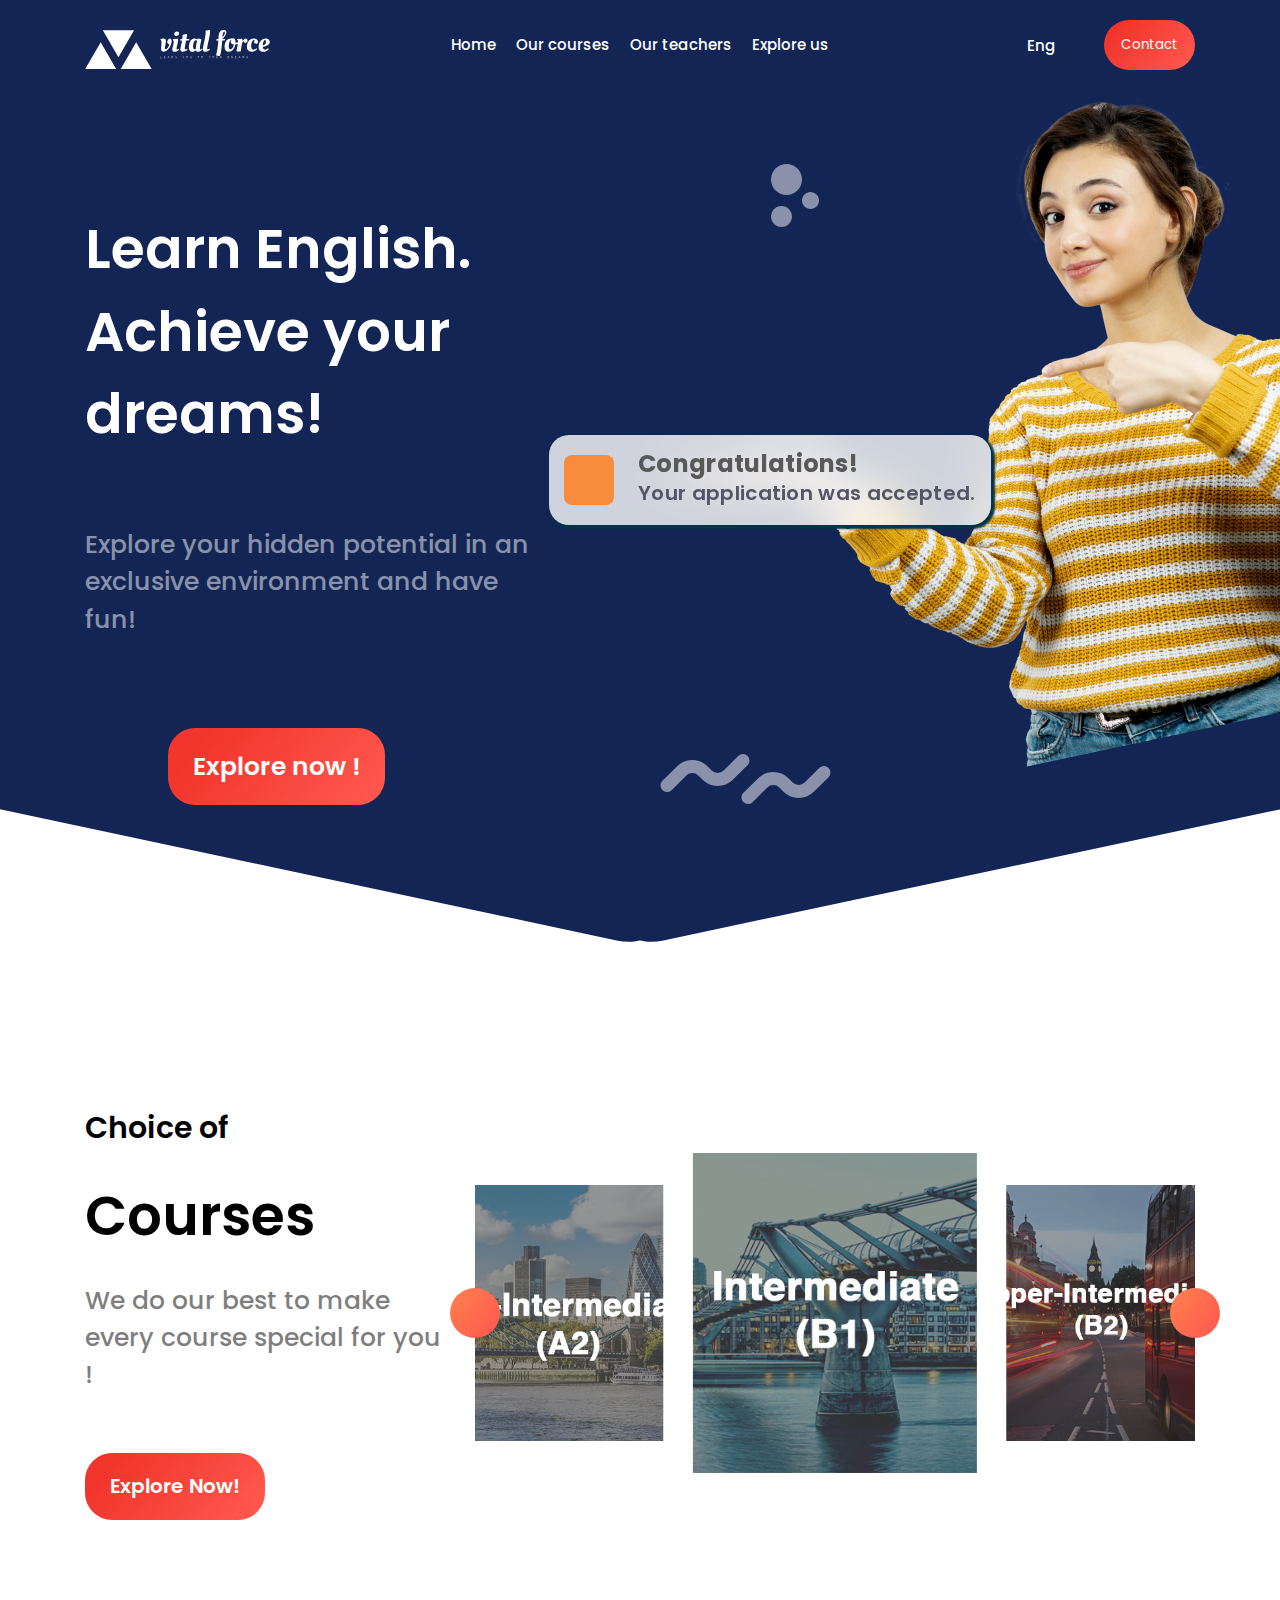
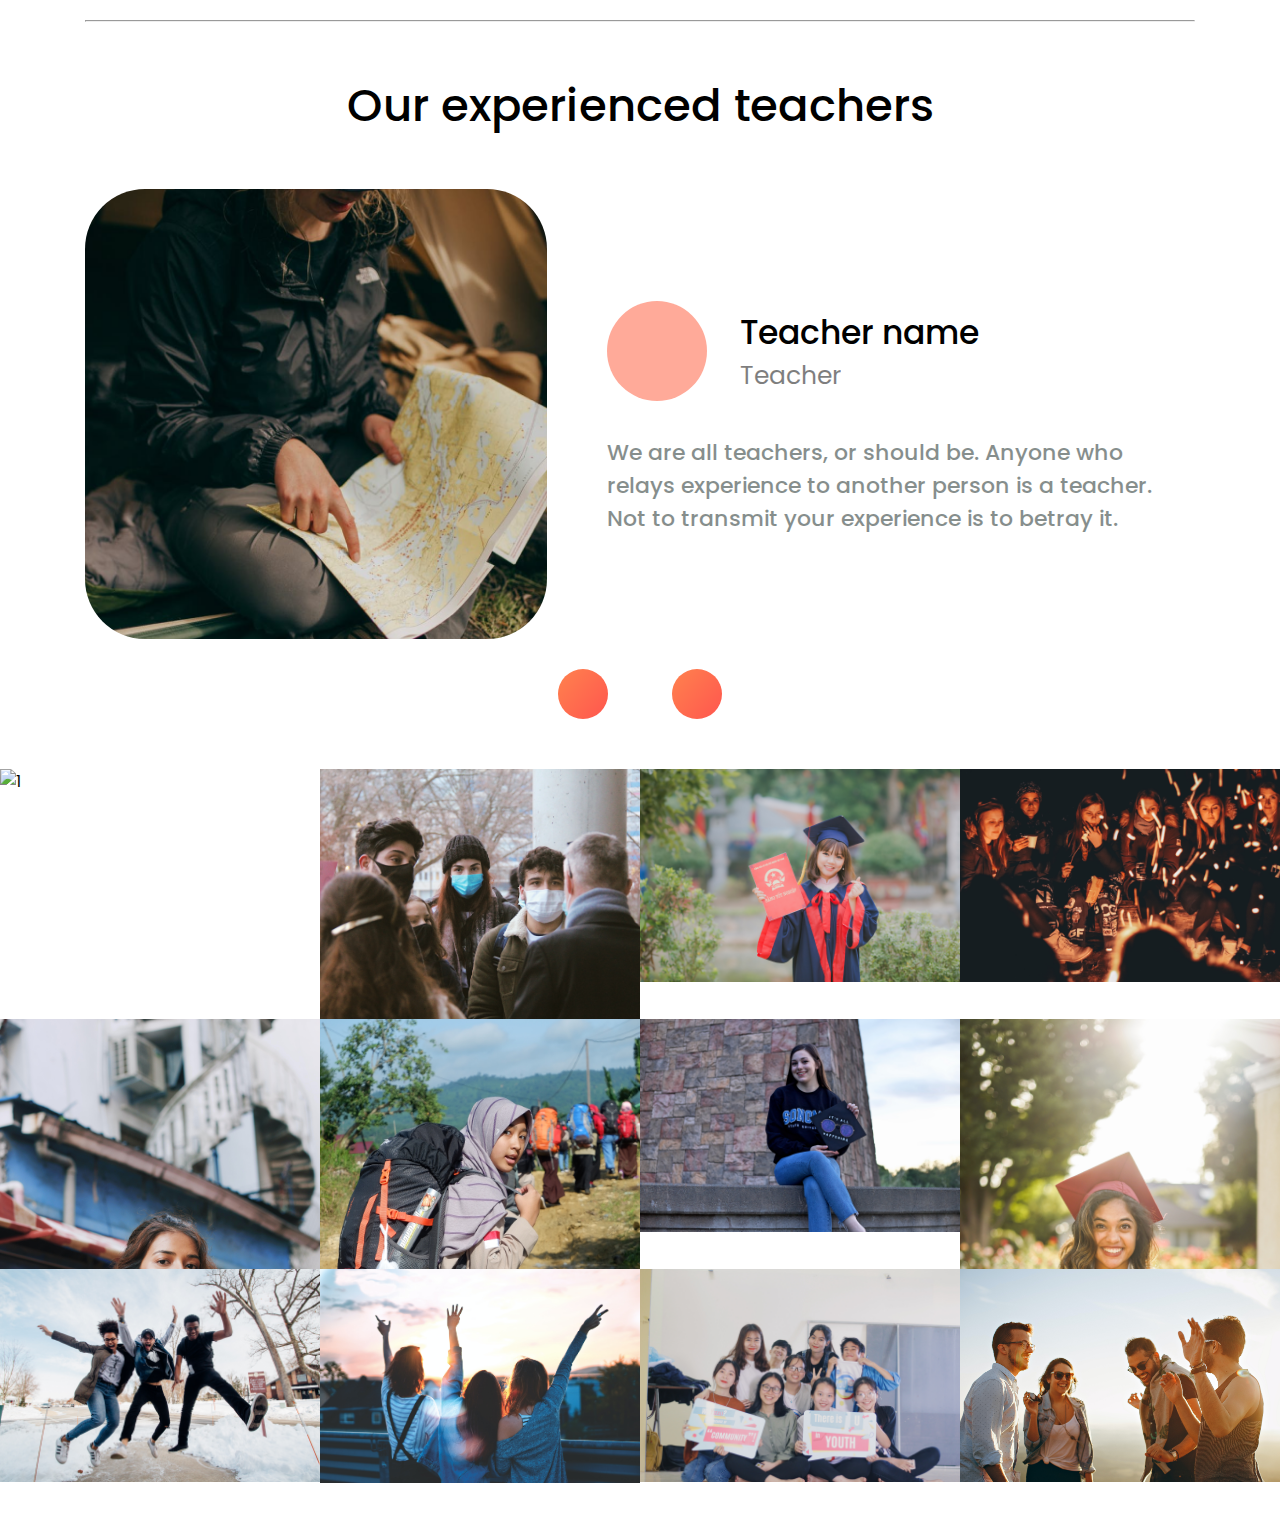
==== index.html @ b0bc3c92 "gallery section" ====
<!DOCTYPE html>
<html lang="en">

<head>
    <meta charset="UTF-8">
    <meta http-equiv="X-UA-Compatible" content="IE=edge">
    <meta name="viewport" content="width=device-width, initial-scale=1.0">
    <title>Vital Force edu</title>
    <!-- Custom fonts -->
    <link rel="preconnect" href="https://fonts.googleapis.com">
    <link rel="preconnect" href="https://fonts.gstatic.com" crossorigin>
    <link href="https://fonts.googleapis.com/css2?family=Poppins:wght@500;600;700&display=swap" rel="stylesheet">
    <!-- font awesome -->
    <script src="https://kit.fontawesome.com/e7b8e12aee.js" crossorigin="anonymous"></script>
    <!-- Custom styles -->
    <link rel="stylesheet" href="main.css">
    <link rel="shortcut icon" href="./images/logo/ico.png" type="image/x-icon">
</head>

<body>
    <header>
        <!-- NAVIGATION PANEL -->
        <nav class="navbar">
            <div class="container">
                <div class="navbar-wrapper">
                    <div class="navbar-left">
                        <a href="/"><img src="./images/logo/default-monochrome.svg" alt=""></a>
                    </div>
                    <div class="navbar-middle">
                        <ul class="navbar-nav">
                            <li><a href="#home">Home</a></li>
                            <li><a href="#courses">Our courses</a></li>
                            <li><a href="#teachers">Our teachers</a></li>
                            <li class="navbar-dropdown-toggler">
                                <a href="#!">Explore us</a>
                                <ul id="navbar-dropdown">
                                    <li><a href="#students">Our sudents</a></li>
                                    <li><a href="#gallery">Gallery</a></li>

                                </ul>
                            </li>
                        </ul>
                    </div>
                    <div class="navbar-right">
                        <div class="language">
                            <span id="current_lang">Eng</span>
                            <i class="fas fa-globe"></i>
                            <i class="fas fa-sort-down"></i>
                            <ul id="lang_dropdown">
                                <li><a href="#">En</a></li>
                                <li><a href="#">Uz</a></li>
                                <li><a href="#">Ru</a></li>
                            </ul>
                        </div>
                        <button>Contact</button>
                    </div>
                </div>

            </div>
        </nav>
        <div class="hero_section">
            <div class="container">
                <div class="hero-wrapper">
                    <div class="hero-left">
                        <h2>Learn English.<br> Achieve your dreams!</h2>
                        <p>Explore your hidden potential in an exclusive environment and have fun!</p>
                        <button>Explore now !</button>
                    </div>
                    <div class="hero-right">
                        <div class="message-box">
                            <div class="icon"><i class="far fa-envelope"></i></div>
                            <div class="message">
                                <h2>Congratulations!</h2>
                                <span id="message_text">Your application was accepted.</span>
                            </div>
                        </div>
                        <img src="./images/hero (2).png" alt="hero image">
                        <img class="dot" src="./images/Frame.svg" alt="icon">
                        <img class="wave" src="./images/Frame (1).svg" alt="icon">
                    </div>
                </div>

            </div>
        </div>
    </header>
    <section id="courses">
        <div class="container">
            <div class="courses-wrapper">
                <div class="courses-left">
                    <h3>Choice of</h3>
                    <h2>Courses</h2>
                    <p>We do our best to make every course special for you !</p>
                    <button>Explore Now!</button>
                </div>
                <div class="courses-right">
                    <div class="carousel">
                        <div class="carousel-items">
                            <div class="carousel-item">
                                <img src="./images/beginner.png" alt="1">
                            </div>
                            <div class="carousel-item">
                                <img src="./images/elementary.png" alt="1">
                            </div>
                            <div class="carousel-item">
                                <img src="./images/pre-intermediate1.jpg" alt="1">
                            </div>
                            <div class="carousel-item active">
                                <img src="./images/intermediate.jpg" alt="1">
                            </div>
                            <div class="carousel-item">
                                <img src="./images/upper-intermediate1.jpg" alt="1">
                            </div>
                            <div class="carousel-item">
                                <img src="./images/pre-ielts.png" alt="1">
                            </div>
                            <div class="carousel-item">
                                <img src="./images/ielts.png" alt="1">
                            </div>
                        </div>
                        <!-- arrows -->
                        <div class="carousel-items-arrow arrow-prev"><i class="fas fa-hand-point-left"></i></div>
                        <div class="carousel-items-arrow arrow-next"><i class="fas fa-hand-point-right"></i></div>
                    </div>
                </div>
            </div>
        </div>
    </section>

    <div class="container">
        <hr>
    </div>

    <section id="teachers">
        <div class="container">
            <h2 class="heading">Our experienced teachers</h2>
            <div class="teachers-wrapper">
                <div class="teacher-item">
                    <div class="teacher-left">
                        <img src="./images/teacher_1.png" alt="Teacher">
                    </div>
                    <div class="teacher-right">
                        <div class="teacher-info">
                            <div class="avatar">
                                <img src="https://media.istockphoto.com/photos/ceo-written-on-wooden-blocks-picture-id1296372105?b=1&k=20&m=1296372105&s=170667a&w=0&h=pxBrqu_4xKZgPtut0mk8uUBjZcK4VggeJT7g12HbpzY="
                                    alt="">
                            </div>
                            <div>
                                <h2 class="name">Nilufar Qosimova</h2>
                                <p class="position">CEO, teacher</p>
                            </div>
                        </div>
                        <p class="teacher-quote">
                            I believe that curiosity, wonder and passion are defining qualities of imaginative minds and
                            great teachers; that restlessness and discontent are vital things; and that intense
                            experience and suffering instruct us in ways that less intense emotions can never do
                        </p>
                        <div class="stars">
                            <i class="fas fa-star"></i>
                            <i class="fas fa-star"></i>
                            <i class="fas fa-star"></i>
                            <i class="fas fa-star"></i>
                            <i class="fas fa-star"></i>
                        </div>

                    </div>
                </div>
                <div class="teacher-item active">
                    <div class="teacher-left">
                        <img src="./images/teacher_1.png" alt="Teacher">
                    </div>
                    <div class="teacher-right">
                        <div class="teacher-info">
                            <div class="avatar">
                                <img src="https://media.istockphoto.com/photos/ceo-written-on-wooden-blocks-picture-id1296372105?b=1&k=20&m=1296372105&s=170667a&w=0&h=pxBrqu_4xKZgPtut0mk8uUBjZcK4VggeJT7g12HbpzY="
                                    alt="">
                            </div>
                            <div>
                                <h2 class="name">Teacher name</h2>
                                <p class="position">Teacher</p>
                            </div>
                        </div>
                        <p class="teacher-quote">
                            We are all teachers, or should be. Anyone who relays experience to another person is a
                            teacher. Not to transmit your experience is to betray it.
                        </p>
                        <div class="stars">
                            <i class="fas fa-star"></i>
                            <i class="fas fa-star"></i>
                            <i class="fas fa-star"></i>
                            <i class="fas fa-star"></i>
                            <i class="fas fa-star"></i>
                        </div>

                    </div>
                </div>
            </div>
            <div class="controls">
                <div class="teachers-control arrow-prev"><i class="fas fa-hand-point-left"></i></div>
                <div class="teachers-control arrow-next"><i class="fas fa-hand-point-right"></i></div>
            </div>
        </div>
    </section>
    <section id="gallery">
        <div class="gallery-wrapper">
            <div class="student"><img src="./students/1.jpg" alt="1"></div>
            <div class="student"><img src="./students/2.jpg" alt="1"></div>
            <div class="student"><img src="./students/3.jpg" alt="1"></div>
            <div class="student"><img src="./students/4.jpg" alt="1"></div>
            <div class="student"><img src="./students/5.jpg" alt="1"></div>
            <div class="student"><img src="./students/6.jpg" alt="1"></div>
            <div class="student"><img src="./students/7.jpg" alt="1"></div>
            <div class="student"><img src="./students/11.jpg" alt="1"></div>
            <div class="student"><img src="./students/12.jpg" alt="1"></div>
            <div class="student"><img src="./students/13.jpg" alt="1"></div>
            <div class="student"><img src="./students/14.jpg" alt="1"></div>
            <div class="student"><img src="./students/17.jpg" alt="1"></div>
        </div>
    </section>

    <script src="main.js"></script>
</body>

</html>
---- main.css ----
* {
  margin: 0;
  padding: 0;
  box-sizing: border-box;
  font-family: "Poppins", sans-serif;
  scroll-behavior: smooth;
}

ul,
a {
  list-style: none;
  text-decoration: none;
}

.container {
  padding: 0 15px;
  margin: 0 auto;
}

body {
  overflow-x: hidden;
}

header {
  background: #132554;
  color: white;
  padding-top: 43px;
}
header nav {
  position: fixed;
  top: 0;
  left: 0;
  right: 0;
  padding: 20px 0;
  z-index: 6;
  background-color: #132554;
  font-size: 15px;
  font-weight: 500;
  transition: top 500ms;
}
header nav .navbar-wrapper {
  display: grid;
  grid-template-columns: 16.666666% 1fr 16.66666%;
  justify-content: space-between;
  align-items: center;
}
header nav .navbar-wrapper .navbar-left a {
  width: 100%;
  height: 50px;
  display: block;
  text-align: center;
  font-weight: 700;
  font-size: 20px;
  line-height: 30px;
  padding: 10px 0;
  overflow: hidden;
}
header nav .navbar-wrapper .navbar-middle .navbar-nav {
  display: grid;
  grid-template-columns: repeat(4, auto);
  align-items: center;
  gap: 20px;
  justify-content: center;
}
header nav .navbar-wrapper .navbar-middle .navbar-nav li {
  position: relative;
}
header nav .navbar-wrapper .navbar-middle .navbar-nav li > a {
  display: block;
  padding-top: 4px;
  line-height: 22px;
}
header nav .navbar-wrapper .navbar-middle .navbar-nav li > a::after {
  content: "";
  display: block;
  opacity: 0;
  width: 100%;
  height: 4px;
  background-color: #c4c4c4;
  border-radius: 100px;
}
header nav .navbar-wrapper .navbar-middle .navbar-nav li > a:hover {
  transform: scale(1.1);
  transition: 400ms;
}
header nav .navbar-wrapper .navbar-middle .navbar-nav li > a:hover::after {
  transition: 400ms;
  opacity: 1;
}
header nav .navbar-wrapper .navbar-middle .navbar-nav #navbar-dropdown {
  transform: scale(0);
  z-index: 5;
  position: absolute;
  top: 105%;
  left: -50%;
  width: -webkit-max-content;
  width: -moz-max-content;
  width: max-content;
  padding: 15px 2rem;
  border-radius: 1rem;
  background: #132554;
}
header nav .navbar-wrapper .navbar-middle .navbar-nav #navbar-dropdown li > a {
  padding: 4px 0;
  text-align: center;
}
header nav .navbar-wrapper .navbar-middle .navbar-nav #navbar-dropdown li > a::after {
  display: none;
}
header nav .navbar-wrapper .navbar-middle .navbar-nav .navbar-dropdown-toggler:hover #navbar-dropdown {
  transform: scale(1);
  transition: 300ms;
}
header nav .navbar-wrapper .navbar-right {
  display: grid;
  grid-template-columns: auto auto;
  align-items: center;
  gap: 20px;
}
header nav .navbar-wrapper .navbar-right .language {
  position: relative;
  display: flex;
  align-items: center;
  justify-content: center;
  cursor: pointer;
}
header nav .navbar-wrapper .navbar-right .language .fa-globe {
  display: block;
  font-size: 24px;
  padding: 0 5px;
}
header nav .navbar-wrapper .navbar-right .language .fa-sort-down {
  font-size: 10px;
}
header nav .navbar-wrapper .navbar-right .language:hover #lang_dropdown {
  transform: scale(1);
  transition: 400ms;
}
header nav .navbar-wrapper .navbar-right #lang_dropdown {
  transform: scale(0);
  z-index: 5;
  position: absolute;
  top: 100%;
  right: 0;
  padding: 15px 40%;
  background: #132554;
  border-radius: 1rem;
}
header nav .navbar-wrapper .navbar-right #lang_dropdown li {
  padding: 4px 0;
}
header nav .navbar-wrapper .navbar-right #lang_dropdown li:hover {
  transition: 400ms;
  transform: scale(1.3);
}
header nav .navbar-wrapper .navbar-right #lang_dropdown li:hover a {
  color: #ff0d00;
}
header nav .navbar-wrapper .navbar-right button {
  cursor: pointer;
  background: linear-gradient(129.54deg, #f1352c 15.57%, #ff584e 95.03%), #ffffff;
  border-radius: 100px;
  color: white;
  outline: none;
  border: none;
  height: 50px;
}
header nav a {
  color: white;
}
header .hero_section {
  padding-top: 50px;
  position: relative;
}
header .hero_section .hero-wrapper {
  display: grid;
  grid-template-columns: 50% 50%;
  gap: 20px;
}
header .hero_section .hero-wrapper .hero-left {
  padding-top: 115px;
}
header .hero_section .hero-wrapper .hero-left h2 {
  font-size: 55px;
  line-height: 82.5px;
  font-weight: 600;
}
header .hero_section .hero-wrapper .hero-left p {
  font-size: 25px;
  font-weight: 500;
  opacity: 0.5;
  padding-right: 20%;
  line-height: 37.5px;
  margin: 70px 0 90px 0;
}
header .hero_section .hero-wrapper .hero-left button {
  background: linear-gradient(129.54deg, #f1352c 15.57%, #ff584e 95.03%);
  border-radius: 27px;
  font-weight: 600;
  font-size: 25px;
  color: white;
  line-height: 37px;
  border: none;
  padding: 15px 25px;
  cursor: pointer;
  margin: 0 0 0 15%;
  padding: 20px 25px;
}
header .hero_section .hero-wrapper .hero-right {
  position: relative;
}
header .hero_section .hero-wrapper .hero-right .message-box {
  width: -webkit-max-content;
  width: -moz-max-content;
  width: max-content;
  padding: 15px;
  background: rgba(255, 255, 255, 0.8);
  box-shadow: 2px 2px 2px 2px #083347;
  -webkit-backdrop-filter: blur(20px);
          backdrop-filter: blur(20px);
  border-radius: 20px;
  display: flex;
  align-items: center;
  position: absolute;
  left: -20%;
  top: 48.1%;
  z-index: 2;
}
header .hero_section .hero-wrapper .hero-right .message-box .icon {
  background: #f88c3d;
  width: 50px;
  height: 50px;
  margin-right: 24px;
  border-radius: 8px;
  display: flex;
  align-items: center;
  justify-content: center;
}
header .hero_section .hero-wrapper .hero-right .message-box .icon i {
  font-size: 30px;
}
header .hero_section .hero-wrapper .hero-right .message-box .message {
  letter-spacing: 0.02em;
  line-height: 180%;
}
header .hero_section .hero-wrapper .hero-right .message-box .message h2 {
  font-weight: bold;
  font-size: 24px;
  color: #595959;
}
header .hero_section .hero-wrapper .hero-right .message-box .message span {
  font-size: 20px;
  color: #545567;
  font-weight: 600;
}
header .hero_section .hero-wrapper .hero-right img {
  position: absolute;
}
header .hero_section .hero-wrapper .hero-right .dot {
  position: absolute;
  top: 10%;
  left: 20%;
}
header .hero_section .hero-wrapper .hero-right .wave {
  position: absolute;
  bottom: 0;
}
header .hero_section::before {
  content: "";
  z-index: -1;
  display: block;
  position: absolute;
  top: 88.7%;
  width: 54%;
  height: 162px;
  border-radius: 0 0 50px;
  transform: rotate(12deg);
  background-color: #132554;
}
header .hero_section::after {
  content: "";
  z-index: -1;
  display: block;
  position: absolute;
  top: 88.7%;
  right: 0;
  width: 54%;
  height: 162px;
  border-radius: 0 0 0 50px;
  transform: rotate(-12deg);
  background-color: #132554;
}

#courses {
  padding: 300px 0 100px 0;
}
#courses .courses-wrapper {
  display: grid;
  grid-template-columns: 33.3333% 1fr;
  align-items: center;
  gap: 20px;
}
#courses .courses-wrapper .courses-left h3 {
  font-weight: 600;
  font-size: 30px;
  line-height: 45px;
}
#courses .courses-wrapper .courses-left h2 {
  margin: 25px 0;
  font-weight: 600;
  font-size: 55px;
  line-height: 82px;
}
#courses .courses-wrapper .courses-left p {
  font-weight: 500;
  font-size: 25px;
  line-height: 37px;
  opacity: 0.5;
  margin-bottom: 60px;
}
#courses .courses-wrapper .courses-left button {
  background: linear-gradient(129.54deg, #f1352c 15.57%, #ff584e 95.03%);
  border-radius: 27px;
  font-weight: 600;
  font-size: 20px;
  color: white;
  line-height: 37px;
  border: none;
  padding: 15px 25px;
  cursor: pointer;
}
#courses .courses-wrapper .courses-right .carousel {
  width: 100%;
  margin: 0 auto;
  position: relative;
  display: flex;
  align-items: center;
  justify-content: center;
}
#courses .courses-wrapper .courses-right .carousel .carousel-items {
  overflow: hidden;
  position: relative;
  width: 100%;
  height: 320px;
}
#courses .courses-wrapper .courses-right .carousel .carousel-items .carousel-item {
  position: absolute;
  top: 50%;
  transform: translate(-50%, -50%);
  transition: 500ms;
  width: 26.3157894737%;
  height: 256px;
  z-index: -1;
}
#courses .courses-wrapper .courses-right .carousel .carousel-items .carousel-item img {
  width: 100%;
  height: 100%;
  -o-object-fit: cover;
     object-fit: cover;
}
#courses .courses-wrapper .courses-right .carousel .carousel-items .carousel-item.active {
  width: 39.4736842105%;
  height: 320px;
  z-index: 5;
}
#courses .courses-wrapper .courses-right .carousel .carousel-items .carousel-item.opacity {
  opacity: 0;
}
#courses .courses-wrapper .courses-right .carousel .carousel-items-arrow,
#courses .courses-wrapper .courses-right .carousel .our_work_button {
  position: absolute;
  top: 50%;
  transform: translate(-50%, -50%);
  width: 50px;
  height: 50px;
  border-radius: 50%;
  background: linear-gradient(129.54deg, #ff7b4e 15.57%, #ff584e 95.03%), #8b8b8b;
  cursor: pointer;
  display: flex;
  align-items: center;
  justify-content: center;
  color: white;
  font-size: 1.5rem;
}
#courses .courses-wrapper .courses-right .carousel .carousel-items-arrow i,
#courses .courses-wrapper .courses-right .carousel .our_work_button i {
  pointer-events: none;
}
#courses .courses-wrapper .courses-right .carousel .carousel-items-arrow.arrow-prev,
#courses .courses-wrapper .courses-right .carousel .our_work_button.arrow-prev {
  left: 0%;
}
#courses .courses-wrapper .courses-right .carousel .carousel-items-arrow.arrow-next,
#courses .courses-wrapper .courses-right .carousel .our_work_button.arrow-next {
  left: 100%;
}

#teachers {
  padding: 50px 0;
}
#teachers .heading {
  font-weight: 500;
  font-size: 45px;
  line-height: 67px;
  text-align: center;
  padding-bottom: 50px;
}
#teachers .teachers-wrapper {
  position: relative;
}
#teachers .teachers-wrapper .teacher-item {
  left: 120%;
  opacity: 0;
  width: 100%;
  top: 0;
  position: absolute;
  display: grid;
  grid-template-columns: 41.6% 50%;
  align-items: center;
  gap: 60px;
  transition: 1000ms;
}
#teachers .teachers-wrapper .teacher-item.active {
  left: 0;
  opacity: 1;
  z-index: 2;
}
#teachers .teachers-wrapper .teacher-item .teacher-left img {
  height: 450px;
  width: 100%;
  border-radius: 60px;
  -o-object-fit: cover;
     object-fit: cover;
}
#teachers .teachers-wrapper .teacher-item .teacher-right .teacher-info {
  padding: 35px 0 35px 0;
  display: flex;
  align-items: center;
}
#teachers .teachers-wrapper .teacher-item .teacher-right .teacher-info .avatar {
  overflow: hidden;
  width: 100px;
  height: 100px;
  border-radius: 50%;
  background-color: #ffaa99;
  margin-right: 33px;
}
#teachers .teachers-wrapper .teacher-item .teacher-right .teacher-info .avatar img {
  height: 100%;
  -o-object-fit: cover;
     object-fit: cover;
}
#teachers .teachers-wrapper .teacher-item .teacher-right .teacher-info .name {
  font-weight: 500;
  font-size: 33px;
  line-height: 49px;
}
#teachers .teachers-wrapper .teacher-item .teacher-right .teacher-info .position {
  font-weight: normal;
  font-size: 25px;
  line-height: 37px;
  opacity: 0.5;
}
#teachers .teachers-wrapper .teacher-item .teacher-right .teacher-quote {
  font-weight: 500;
  font-size: 22px;
  line-height: 33px;
  color: #0f1f1c;
  padding-bottom: 35px;
  opacity: 0.5;
}
#teachers .teachers-wrapper .teacher-item .teacher-right .stars i {
  font-size: 59px;
  color: #ffd336;
}
#teachers .controls {
  padding-top: 480px;
  display: flex;
  justify-content: center;
}
#teachers .controls .teachers-control {
  width: 50px;
  height: 50px;
  border-radius: 50%;
  background: linear-gradient(129.54deg, #ff7b4e 15.57%, #ff584e 95.03%), #8b8b8b;
  cursor: pointer;
  display: flex;
  align-items: center;
  justify-content: center;
  color: white;
  font-size: 1.5rem;
  margin: 0 2rem;
}
#teachers .controls .teachers-control i {
  pointer-events: none;
}
#teachers .controls .teachers-control.arrow-prev {
  left: 0%;
}
#teachers .controls .teachers-control.arrow-next {
  left: 100%;
}

#gallery .gallery-wrapper {
  width: 100%;
  display: grid;
  grid-template-columns: 25% 25% 25% 25%;
}
#gallery .gallery-wrapper .student {
  overflow: hidden;
  height: 250px;
}
#gallery .gallery-wrapper .student img {
  width: 100%;
}

@media (min-width: 576px) {
  .container {
    width: 540px;
  }
}
@media (min-width: 768px) {
  .container {
    width: 720px;
  }
}
@media (min-width: 992px) {
  .container {
    width: 960px;
  }
}
@media (min-width: 1200px) {
  .container {
    width: 1140px;
  }
}
@media (min-width: 1400px) {
  .container {
    width: 1320px;
  }
}/*# sourceMappingURL=main.css.map */
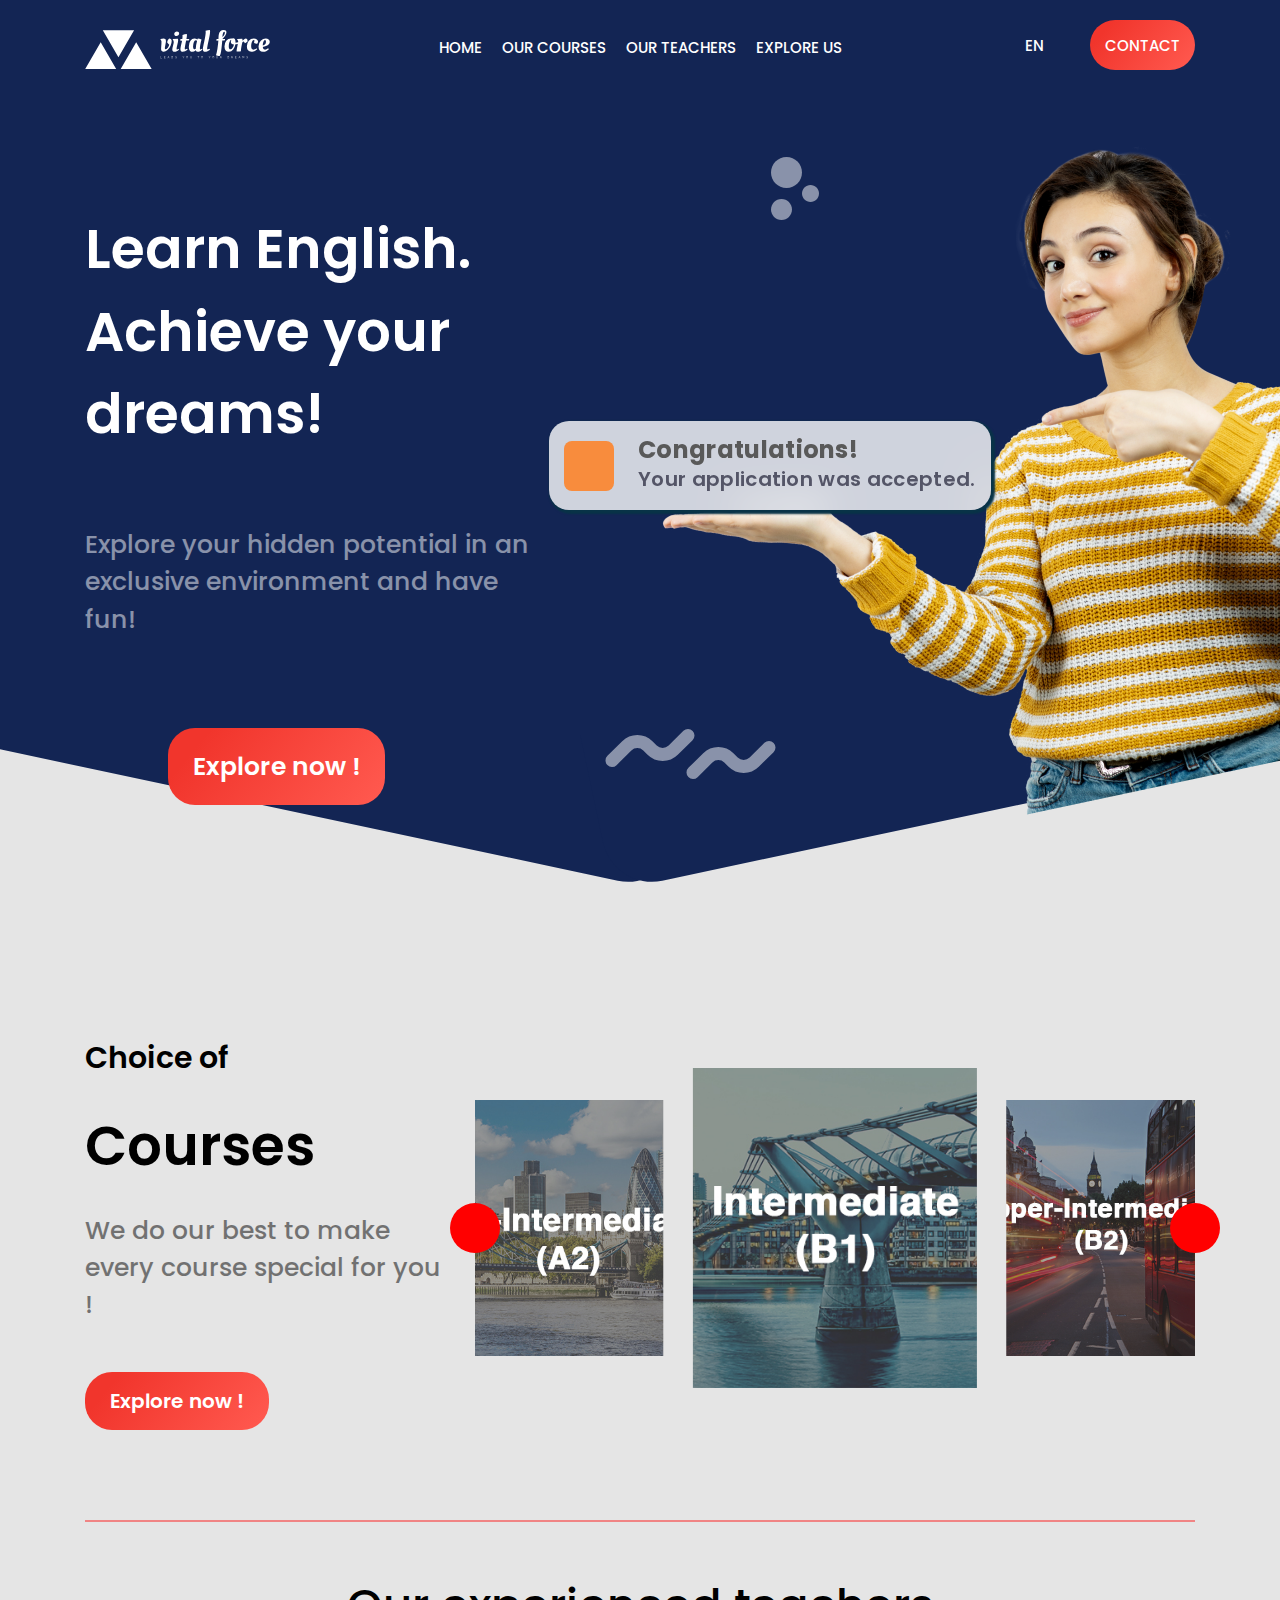
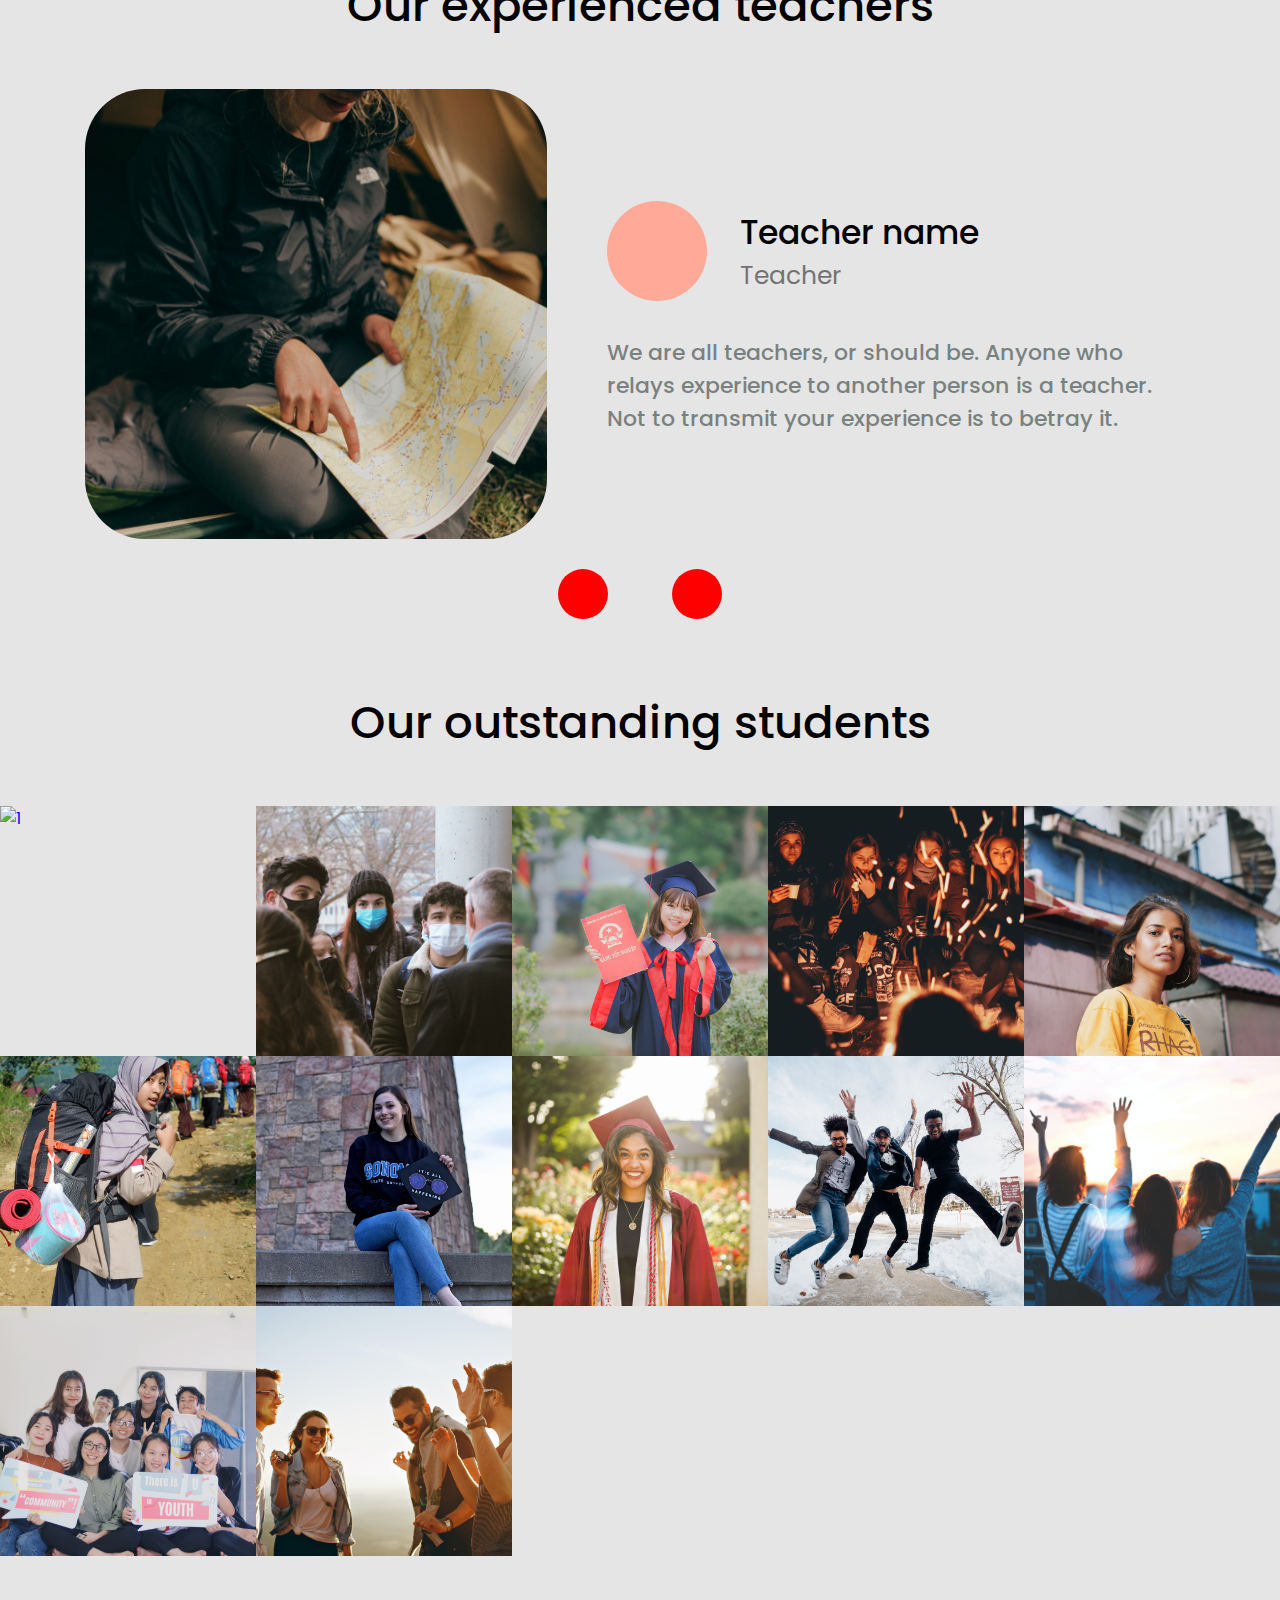
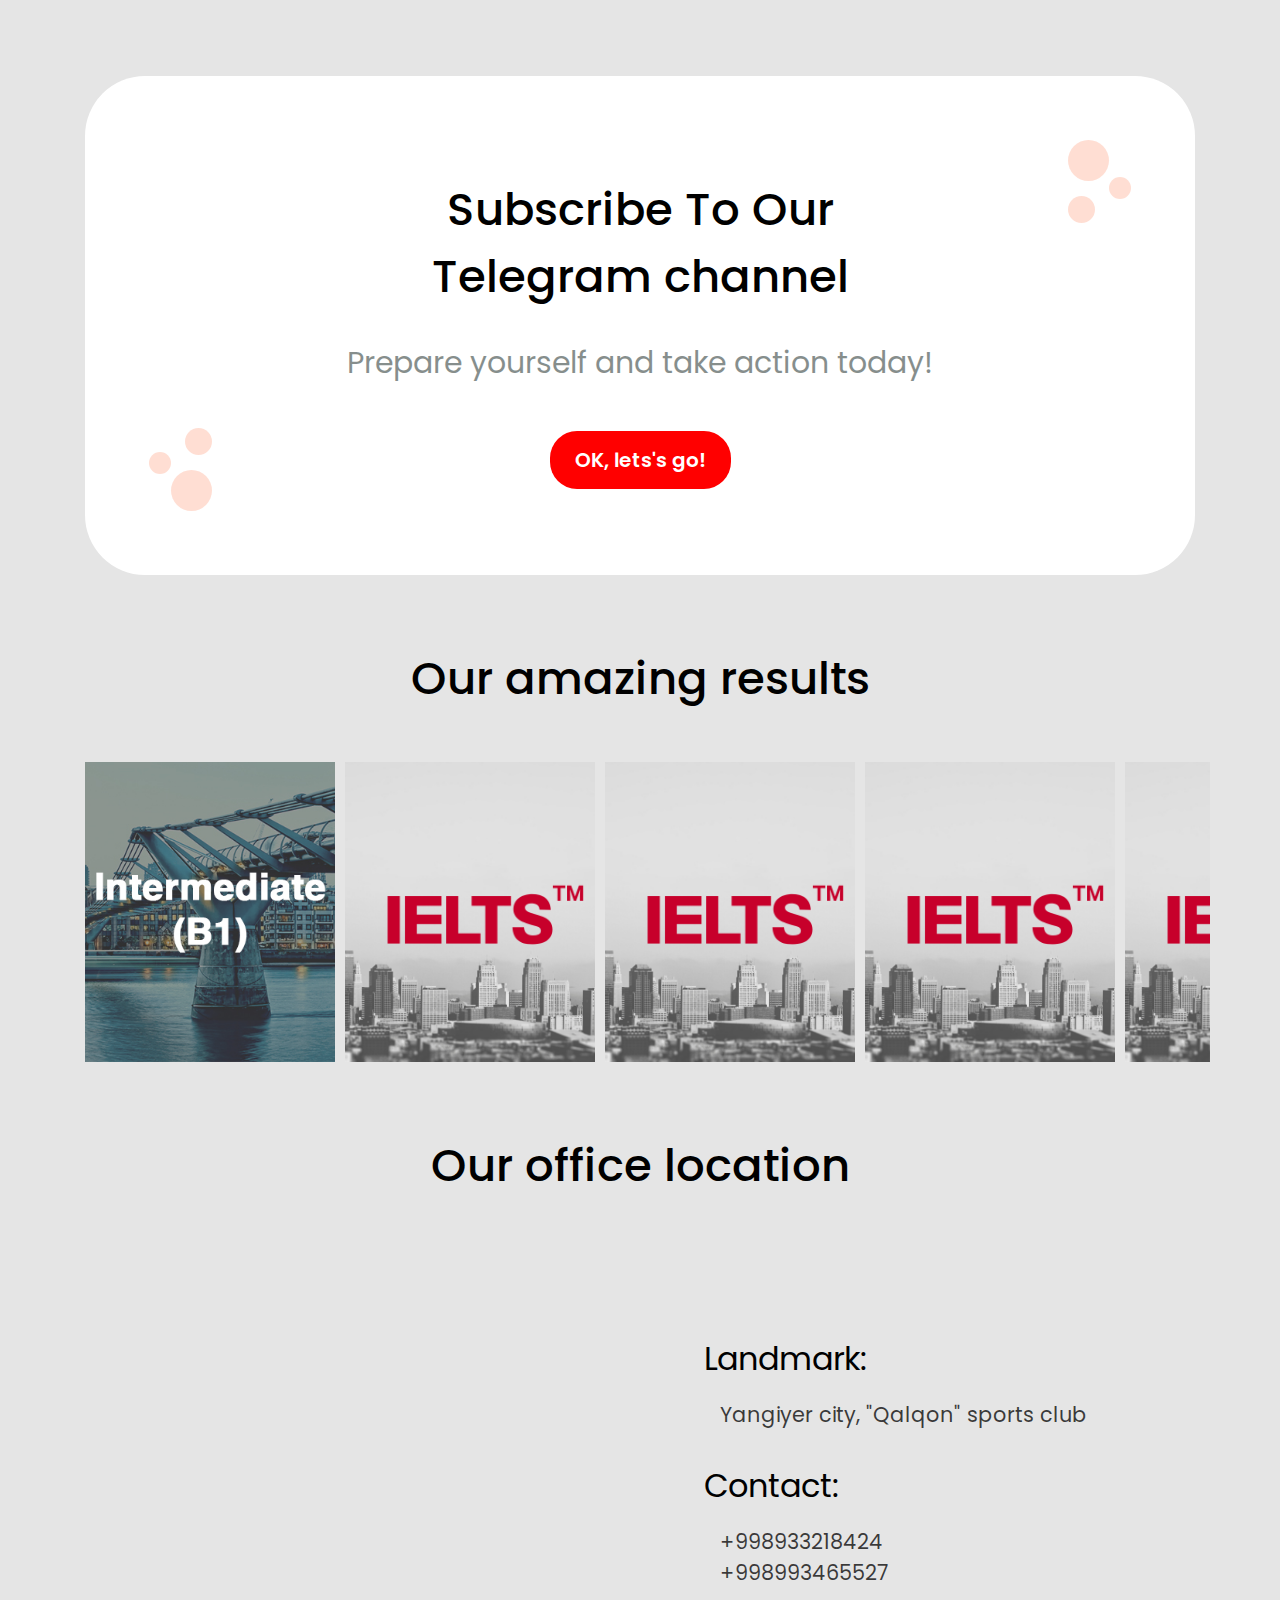
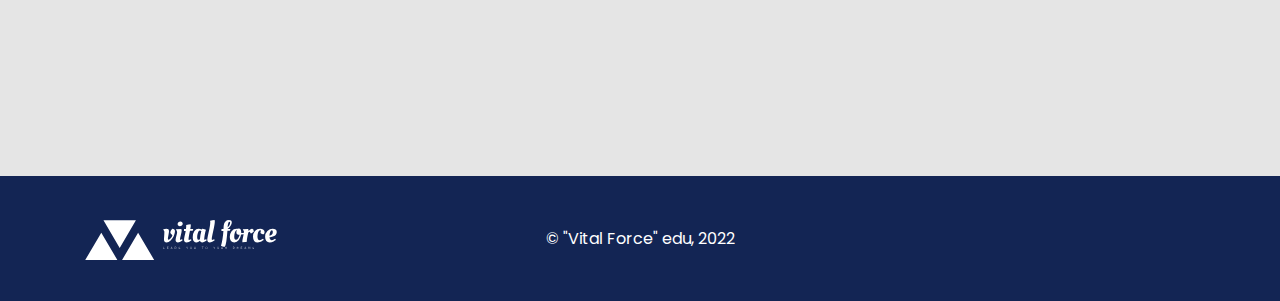
==== commit 9384ad6a: "desktop is finished now" ====
--- a/index.html
+++ b/index.html
@@ -18,7 +18,7 @@
 </head>
 
 <body>
-    <header>
+    <header id="home">
         <!-- NAVIGATION PANEL -->
         <nav class="navbar">
             <div class="container">
@@ -35,7 +35,8 @@
                                 <a href="#!">Explore us</a>
                                 <ul id="navbar-dropdown">
                                     <li><a href="#students">Our sudents</a></li>
-                                    <li><a href="#gallery">Gallery</a></li>
+                                    <li><a href="#results">Our results</a></li>
+                                    <li><a href="#contact">Our location</a></li>
 
                                 </ul>
                             </li>
@@ -43,16 +44,16 @@
                     </div>
                     <div class="navbar-right">
                         <div class="language">
-                            <span id="current_lang">Eng</span>
+                            <span id="current_lang">EN</span>
                             <i class="fas fa-globe"></i>
                             <i class="fas fa-sort-down"></i>
                             <ul id="lang_dropdown">
-                                <li><a href="#">En</a></li>
-                                <li><a href="#">Uz</a></li>
-                                <li><a href="#">Ru</a></li>
+                                <li onclick="set_lang('en')"><a href="#">En</a></li>
+                                <li onclick="set_lang('uz')"><a href="#">Uz</a></li>
+                                <li onclick="set_lang('ru')"><a href="#">Ru</a></li>
                             </ul>
                         </div>
-                        <button>Contact</button>
+                        <a class="contact-btn" href="#contact">Contact</a>
                     </div>
                 </div>
 
@@ -62,9 +63,9 @@
             <div class="container">
                 <div class="hero-wrapper">
                     <div class="hero-left">
-                        <h2>Learn English.<br> Achieve your dreams!</h2>
-                        <p>Explore your hidden potential in an exclusive environment and have fun!</p>
-                        <button>Explore now !</button>
+                        <h2 class="hero-title">Learn English.<br> Achieve your dreams!</h2>
+                        <p class="hero-description">Explore your hidden potential in an exclusive environment and have fun!</p>
+                        <a class="more-btn" href="more.html" target="_blank">Explore now !</a>
                     </div>
                     <div class="hero-right">
                         <div class="message-box">
@@ -90,7 +91,7 @@
                     <h3>Choice of</h3>
                     <h2>Courses</h2>
                     <p>We do our best to make every course special for you !</p>
-                    <button>Explore Now!</button>
+                    <a class="more-btn" href="more.html" target="_blank">Explore now !</a>
                 </div>
                 <div class="courses-right">
                     <div class="carousel">
@@ -125,11 +126,14 @@
             </div>
         </div>
     </section>
-
-    <div class="container">
-        <hr>
+    <div class="section-divider">
+        <div class="container">
+            <div class="divider-wrapper">
+                <hr>
+                <i class="fas fa-bookmark"></i>
+            </div>
+        </div>
     </div>
-
     <section id="teachers">
         <div class="container">
             <h2 class="heading">Our experienced teachers</h2>
@@ -152,7 +156,7 @@
                         <p class="teacher-quote">
                             I believe that curiosity, wonder and passion are defining qualities of imaginative minds and
                             great teachers; that restlessness and discontent are vital things; and that intense
-                            experience and suffering instruct us in ways that less intense emotions can never do
+                            experience and suffering instruct us in ways that less intense emotions can never do.
                         </p>
                         <div class="stars">
                             <i class="fas fa-star"></i>
@@ -200,23 +204,88 @@
             </div>
         </div>
     </section>
-    <section id="gallery">
-        <div class="gallery-wrapper">
-            <div class="student"><img src="./students/1.jpg" alt="1"></div>
-            <div class="student"><img src="./students/2.jpg" alt="1"></div>
-            <div class="student"><img src="./students/3.jpg" alt="1"></div>
-            <div class="student"><img src="./students/4.jpg" alt="1"></div>
-            <div class="student"><img src="./students/5.jpg" alt="1"></div>
-            <div class="student"><img src="./students/6.jpg" alt="1"></div>
-            <div class="student"><img src="./students/7.jpg" alt="1"></div>
-            <div class="student"><img src="./students/11.jpg" alt="1"></div>
-            <div class="student"><img src="./students/12.jpg" alt="1"></div>
-            <div class="student"><img src="./students/13.jpg" alt="1"></div>
-            <div class="student"><img src="./students/14.jpg" alt="1"></div>
-            <div class="student"><img src="./students/17.jpg" alt="1"></div>
-        </div>
-    </section>
-
+    <section id="students">
+        <h2 class="heading">Our outstanding students</h2>
+        <div class="students-wrapper">
+            <a href="./students/1.jpg" target="_blank" class="student"><img src="./students/1.jpg" alt="1"></a>
+            <a href="./students/2.jpg" target="_blank" class="student"><img src="./students/2.jpg" alt="1"></a>
+            <a href="./students/3.jpg" target="_blank" class="student"><img src="./students/3.jpg" alt="1"></a>
+            <a href="./students/4.jpg" target="_blank" class="student"><img src="./students/4.jpg" alt="1"></a>
+            <a href="./students/5.jpg" target="_blank" class="student"><img src="./students/5.jpg" alt="1"></a>
+            <a href="./students/6.jpg" target="_blank" class="student"><img src="./students/6.jpg" alt="1"></a>
+            <a href="./students/7.jpg" target="_blank" class="student"><img src="./students/7.jpg" alt="1"></a>
+            <a href="./students/11.jpg" target="_blank" class="student"><img src="./students/11.jpg" alt="1"></a>
+            <a href="./students/12.jpg" target="_blank" class="student"><img src="./students/12.jpg" alt="1"></a>
+            <a href="./students/13.jpg" target="_blank" class="student"><img src="./students/13.jpg" alt="1"></a>
+            <a href="./students/14.jpg" target="_blank" class="student"><img src="./students/14.jpg" alt="1"></a>
+            <a href="./students/17.jpg" target="_blank" class="student"><img src="./students/17.jpg" alt="1"></a>
+        </div>
+    </section>
+    <section id="subscribe">
+        <div class="container">
+            <div class="subscribe-wrapper">
+                <h2 class="heading">
+                    Subscribe
+                    To Our Telegram channel
+                </h2>
+                <p>Prepare yourself and take action today!</p>
+                <a target="_blank" href="https://t.me/vital_force"><i class="fab fa-telegram"></i> OK, lets's go!</a>
+            </div>
+
+        </div>
+    </section>
+    <section id="results">
+        <div class="container">
+            <h2 class="heading">Our amazing results</h2>
+            <div class="results-wrapper">
+                <a href="./images/intermediate.jpg"><img src="./images/intermediate.jpg" alt="result"></a>
+                <a href="./images/ielts.png"><img src="./images/ielts.png" alt="result"></a>
+                <a href="./images/ielts.png"><img src="./images/ielts.png" alt="result"></a>
+                <a href="./images/ielts.png"><img src="./images/ielts.png" alt="result"></a>
+                <a href="./images/ielts.png"><img src="./images/ielts.png" alt="result"></a>
+                <a href="./images/ielts.png"><img src="./images/ielts.png" alt="result"></a>
+                <a href="./images/ielts.png"><img src="./images/ielts.png" alt="result"></a>
+                <a href="./images/ielts.png"><img src="./images/ielts.png" alt="result"></a>
+                <a href="./images/intermediate.jpg"><img src="./images/intermediate.jpg" alt="result"></a>
+            </div>
+        </div>
+    </section>
+    <section id="contact">
+        <div class="container">
+            <h2 class="heading">Our office location</h2>
+            <div class="contact-wrapper">
+                <div class="contact-left">
+                    <iframe
+                        src="https://www.google.com/maps/embed?pb=!1m18!1m12!1m3!1d784.8557926022871!2d68.82385782922069!3d40.26932699871142!2m3!1f0!2f0!3f0!3m2!1i1024!2i768!4f13.1!3m3!1m2!1s0x0%3A0xad88ee25c36f773f!2zNDDCsDE2JzA5LjYiTiA2OMKwNDknMjcuOSJF!5e1!3m2!1sen!2s!4v1643040856498!5m2!1sen!2s"
+                        width="100%" height="450" style="border:0;" allowfullscreen="" loading="lazy"></iframe>
+                </div>
+                <div class="contact-right">
+                        <p class="landmark">Landmark:</p>
+                        <div>
+                            <i class="fas fa-map-marker-alt"></i>
+                            <span class="landmark-text">Yangiyer city, "Qalqon" sports club</span>
+                        </div>
+                        <p class="contact">Contact:</p>
+                        <div>
+                            <i class="fas fa-phone"></i>
+                            <span id="contact-text">+998933218424 +998993465527</span>
+                        </div>
+                </div>
+            </div>
+        </div>
+
+    </section>
+    <footer>
+        <div class="container">
+            <div class="footer-wrapper">
+                <div class="logo">
+                    <a href="#home"><img src="./images/logo/default-monochrome.svg" alt="logo"></a>
+                </div>
+                <div class="copyright">© "Vital Force" edu, 2022</div>
+                <a href="#home" class="top"><i class="fas fa-hand-point-up"></i></a>
+            </div>
+        </div>
+    </footer>
     <script src="main.js"></script>
 </body>
 
--- a/main.css
+++ b/main.css
@@ -19,6 +19,28 @@
 
 body {
   overflow-x: hidden;
+  background-color: #e5e5e5;
+}
+
+.heading {
+  font-weight: 500;
+  font-size: 45px;
+  line-height: 67px;
+  text-align: center;
+  padding-bottom: 50px;
+}
+
+::-webkit-scrollbar {
+  width: 5px;
+}
+
+::-webkit-scrollbar-thumb {
+  background: #132554;
+  border-radius: 10%;
+}
+
+::-webkit-scrollbar-thumb:hover {
+  background: #ff584e;
 }
 
 header {
@@ -30,7 +52,7 @@
   position: fixed;
   top: 0;
   left: 0;
-  right: 0;
+  width: 100vw;
   padding: 20px 0;
   z-index: 6;
   background-color: #132554;
@@ -67,7 +89,7 @@
 }
 header nav .navbar-wrapper .navbar-middle .navbar-nav li > a {
   display: block;
-  padding-top: 4px;
+  padding-top: 10px;
   line-height: 22px;
 }
 header nav .navbar-wrapper .navbar-middle .navbar-nav li > a::after {
@@ -119,6 +141,7 @@
 }
 header nav .navbar-wrapper .navbar-right .language {
   position: relative;
+  text-transform: uppercase;
   display: flex;
   align-items: center;
   justify-content: center;
@@ -154,9 +177,12 @@
   transform: scale(1.3);
 }
 header nav .navbar-wrapper .navbar-right #lang_dropdown li:hover a {
-  color: #ff0d00;
-}
-header nav .navbar-wrapper .navbar-right button {
+  color: #ff584e;
+}
+header nav .navbar-wrapper .navbar-right .contact-btn {
+  display: flex;
+  justify-content: center;
+  align-items: center;
   cursor: pointer;
   background: linear-gradient(129.54deg, #f1352c 15.57%, #ff584e 95.03%), #ffffff;
   border-radius: 100px;
@@ -167,6 +193,7 @@
 }
 header nav a {
   color: white;
+  text-transform: uppercase;
 }
 header .hero_section {
   padding-top: 50px;
@@ -175,6 +202,7 @@
 header .hero_section .hero-wrapper {
   display: grid;
   grid-template-columns: 50% 50%;
+  grid-template-rows: 642px;
   gap: 20px;
 }
 header .hero_section .hero-wrapper .hero-left {
@@ -193,7 +221,7 @@
   line-height: 37.5px;
   margin: 70px 0 90px 0;
 }
-header .hero_section .hero-wrapper .hero-left button {
+header .hero_section .hero-wrapper .hero-left .more-btn {
   background: linear-gradient(129.54deg, #f1352c 15.57%, #ff584e 95.03%);
   border-radius: 27px;
   font-weight: 600;
@@ -203,8 +231,13 @@
   border: none;
   padding: 15px 25px;
   cursor: pointer;
-  margin: 0 0 0 15%;
+  display: inline-block;
+  margin: 0 0 50px 15%;
   padding: 20px 25px;
+}
+header .hero_section .hero-wrapper .hero-left .more-btn:active {
+  transition: 100ms;
+  transform: scale(0.95);
 }
 header .hero_section .hero-wrapper .hero-right {
   position: relative;
@@ -223,7 +256,7 @@
   align-items: center;
   position: absolute;
   left: -20%;
-  top: 48.1%;
+  bottom: 35%;
   z-index: 2;
 }
 header .hero_section .hero-wrapper .hero-right .message-box .icon {
@@ -255,6 +288,7 @@
 }
 header .hero_section .hero-wrapper .hero-right img {
   position: absolute;
+  bottom: -13.5%;
 }
 header .hero_section .hero-wrapper .hero-right .dot {
   position: absolute;
@@ -263,14 +297,15 @@
 }
 header .hero_section .hero-wrapper .hero-right .wave {
   position: absolute;
-  bottom: 0;
+  bottom: -7%;
+  left: -10%;
 }
 header .hero_section::before {
   content: "";
   z-index: -1;
   display: block;
   position: absolute;
-  top: 88.7%;
+  top: 89%;
   width: 54%;
   height: 162px;
   border-radius: 0 0 50px;
@@ -282,7 +317,7 @@
   z-index: -1;
   display: block;
   position: absolute;
-  top: 88.7%;
+  top: 89%;
   right: 0;
   width: 54%;
   height: 162px;
@@ -318,7 +353,7 @@
   opacity: 0.5;
   margin-bottom: 60px;
 }
-#courses .courses-wrapper .courses-left button {
+#courses .courses-wrapper .courses-left .more-btn {
   background: linear-gradient(129.54deg, #f1352c 15.57%, #ff584e 95.03%);
   border-radius: 27px;
   font-weight: 600;
@@ -328,6 +363,10 @@
   border: none;
   padding: 15px 25px;
   cursor: pointer;
+}
+#courses .courses-wrapper .courses-left .more-btn:active {
+  transition: 100ms;
+  transform: scale(0.95);
 }
 #courses .courses-wrapper .courses-right .carousel {
   width: 100%;
@@ -374,7 +413,7 @@
   width: 50px;
   height: 50px;
   border-radius: 50%;
-  background: linear-gradient(129.54deg, #ff7b4e 15.57%, #ff584e 95.03%), #8b8b8b;
+  background: red;
   cursor: pointer;
   display: flex;
   align-items: center;
@@ -395,22 +434,31 @@
   left: 100%;
 }
 
+.section-divider .divider-wrapper {
+  position: relative;
+}
+.section-divider .divider-wrapper hr {
+  border: none;
+  background-color: rgba(255, 0, 0, 0.425);
+  height: 2px;
+  width: 100%;
+}
+.section-divider .divider-wrapper i {
+  position: absolute;
+  top: 0;
+  right: -2px;
+  color: #ff584e;
+  font-size: 4vw;
+}
+
 #teachers {
-  padding: 50px 0;
-}
-#teachers .heading {
-  font-weight: 500;
-  font-size: 45px;
-  line-height: 67px;
-  text-align: center;
-  padding-bottom: 50px;
+  padding: 50px 0 70px;
 }
 #teachers .teachers-wrapper {
   position: relative;
 }
 #teachers .teachers-wrapper .teacher-item {
-  left: 120%;
-  opacity: 0;
+  left: -100vw;
   width: 100%;
   top: 0;
   position: absolute;
@@ -418,11 +466,10 @@
   grid-template-columns: 41.6% 50%;
   align-items: center;
   gap: 60px;
-  transition: 1000ms;
+  transition: 700ms;
 }
 #teachers .teachers-wrapper .teacher-item.active {
   left: 0;
-  opacity: 1;
   z-index: 2;
 }
 #teachers .teachers-wrapper .teacher-item .teacher-left img {
@@ -482,7 +529,7 @@
   width: 50px;
   height: 50px;
   border-radius: 50%;
-  background: linear-gradient(129.54deg, #ff7b4e 15.57%, #ff584e 95.03%), #8b8b8b;
+  background: red;
   cursor: pointer;
   display: flex;
   align-items: center;
@@ -500,20 +547,206 @@
 #teachers .controls .teachers-control.arrow-next {
   left: 100%;
 }
-
-#gallery .gallery-wrapper {
-  width: 100%;
+#teachers .controls .teachers-control:active {
+  transition: 200ms;
+  transform: scale(0.85);
+}
+
+#students {
+  padding: 0px 0 70px;
+}
+#students .students-wrapper {
   display: grid;
-  grid-template-columns: 25% 25% 25% 25%;
-}
-#gallery .gallery-wrapper .student {
+  grid-template-columns: repeat(auto-fit, minmax(250px, 1fr));
+}
+#students .students-wrapper .student {
   overflow: hidden;
   height: 250px;
 }
-#gallery .gallery-wrapper .student img {
-  width: 100%;
-}
-
+#students .students-wrapper .student:hover {
+  transition: 300ms;
+  transform: scale(1.1);
+}
+#students .students-wrapper .student img {
+  width: 100%;
+  height: 100%;
+  -o-object-fit: cover;
+     object-fit: cover;
+}
+
+#subscribe {
+  padding: 50px 0 70px;
+}
+#subscribe .subscribe-wrapper {
+  position: relative;
+  padding: 100px 0;
+  background-color: white;
+  text-align: center;
+  border-radius: 60px;
+}
+#subscribe .subscribe-wrapper::before {
+  content: "";
+  display: block;
+  position: absolute;
+  top: 4rem;
+  right: 4rem;
+  background: url(./images/bubbles.svg);
+  width: 63px;
+  height: 83px;
+}
+#subscribe .subscribe-wrapper::after {
+  content: "";
+  display: block;
+  position: absolute;
+  bottom: 4rem;
+  left: 4rem;
+  background: url(./images/bubbles.svg);
+  width: 63px;
+  height: 83px;
+  transform: rotate(180deg);
+}
+#subscribe .subscribe-wrapper h2 {
+  padding: 0;
+  width: 40%;
+  margin: auto;
+}
+#subscribe .subscribe-wrapper p {
+  padding: 30px 0 60px 0;
+  font-size: 30px;
+  line-height: 45px;
+  color: #0f1f1c;
+  opacity: 0.5;
+}
+#subscribe .subscribe-wrapper a {
+  background: linear-gradient(129.54deg, #f1352c 15.57%, #ff584e 95.03%);
+  border-radius: 27px;
+  font-weight: 600;
+  font-size: 20px;
+  color: white;
+  line-height: 37px;
+  border: none;
+  padding: 15px 25px;
+  cursor: pointer;
+  line-height: 30px;
+  background: red;
+}
+#subscribe .subscribe-wrapper a:active {
+  transition: 100ms;
+  transform: scale(0.95);
+}
+
+#results {
+  padding-bottom: 70px;
+}
+#results .container {
+  overflow: hidden;
+}
+#results .results-wrapper {
+  position: relative;
+  height: 300px;
+}
+#results .results-wrapper a {
+  position: absolute;
+  top: 0;
+  display: block;
+  -webkit-animation: slide 15s infinite linear;
+          animation: slide 15s infinite linear;
+  width: 250px;
+  height: 300px;
+}
+#results .results-wrapper a img {
+  width: 100%;
+  height: 100%;
+  -o-object-fit: cover;
+     object-fit: cover;
+}
+
+#contact {
+  padding-bottom: 70px;
+}
+#contact .contact-wrapper {
+  display: grid;
+  grid-template-columns: 50% 1fr;
+  gap: 4rem;
+}
+#contact .contact-wrapper .contact-left {
+  border-radius: 3rem;
+  overflow: hidden;
+}
+#contact .contact-wrapper .contact-right {
+  display: flex;
+  justify-content: center;
+  flex-direction: column;
+}
+#contact .contact-wrapper .contact-right p {
+  font-size: 2rem;
+  margin-bottom: 1rem;
+}
+#contact .contact-wrapper .contact-right div {
+  font-size: 1.3rem;
+  margin-bottom: 2rem;
+  display: flex;
+  align-items: center;
+}
+#contact .contact-wrapper .contact-right div i {
+  color: #ff584e;
+  font-size: 2rem;
+  margin-right: 1rem;
+}
+#contact .contact-wrapper .contact-right div span {
+  color: rgba(0, 0, 0, 0.753);
+}
+#contact .contact-wrapper .contact-right div span#contact-text {
+  width: 10%;
+  display: inline-block;
+}
+
+footer {
+  background: #132554;
+  padding: 50px 0;
+  position: relative;
+}
+footer .footer-wrapper .logo {
+  position: absolute;
+  width: 15%;
+  top: 35%;
+}
+footer .footer-wrapper .copyright {
+  text-align: center;
+  color: white;
+}
+footer .footer-wrapper .top {
+  position: absolute;
+  right: 10%;
+  font-size: 2rem;
+  color: white;
+  top: 35%;
+  cursor: pointer;
+}
+
+@-webkit-keyframes slide {
+  0% {
+    transform: translate(0);
+  }
+  50% {
+    transform: translate(-440%);
+  }
+  100% {
+    transform: translate(0px);
+  }
+}
+
+@keyframes slide {
+  0% {
+    transform: translate(0);
+  }
+  50% {
+    transform: translate(-440%);
+  }
+  100% {
+    transform: translate(0px);
+  }
+}
 @media (min-width: 576px) {
   .container {
     width: 540px;
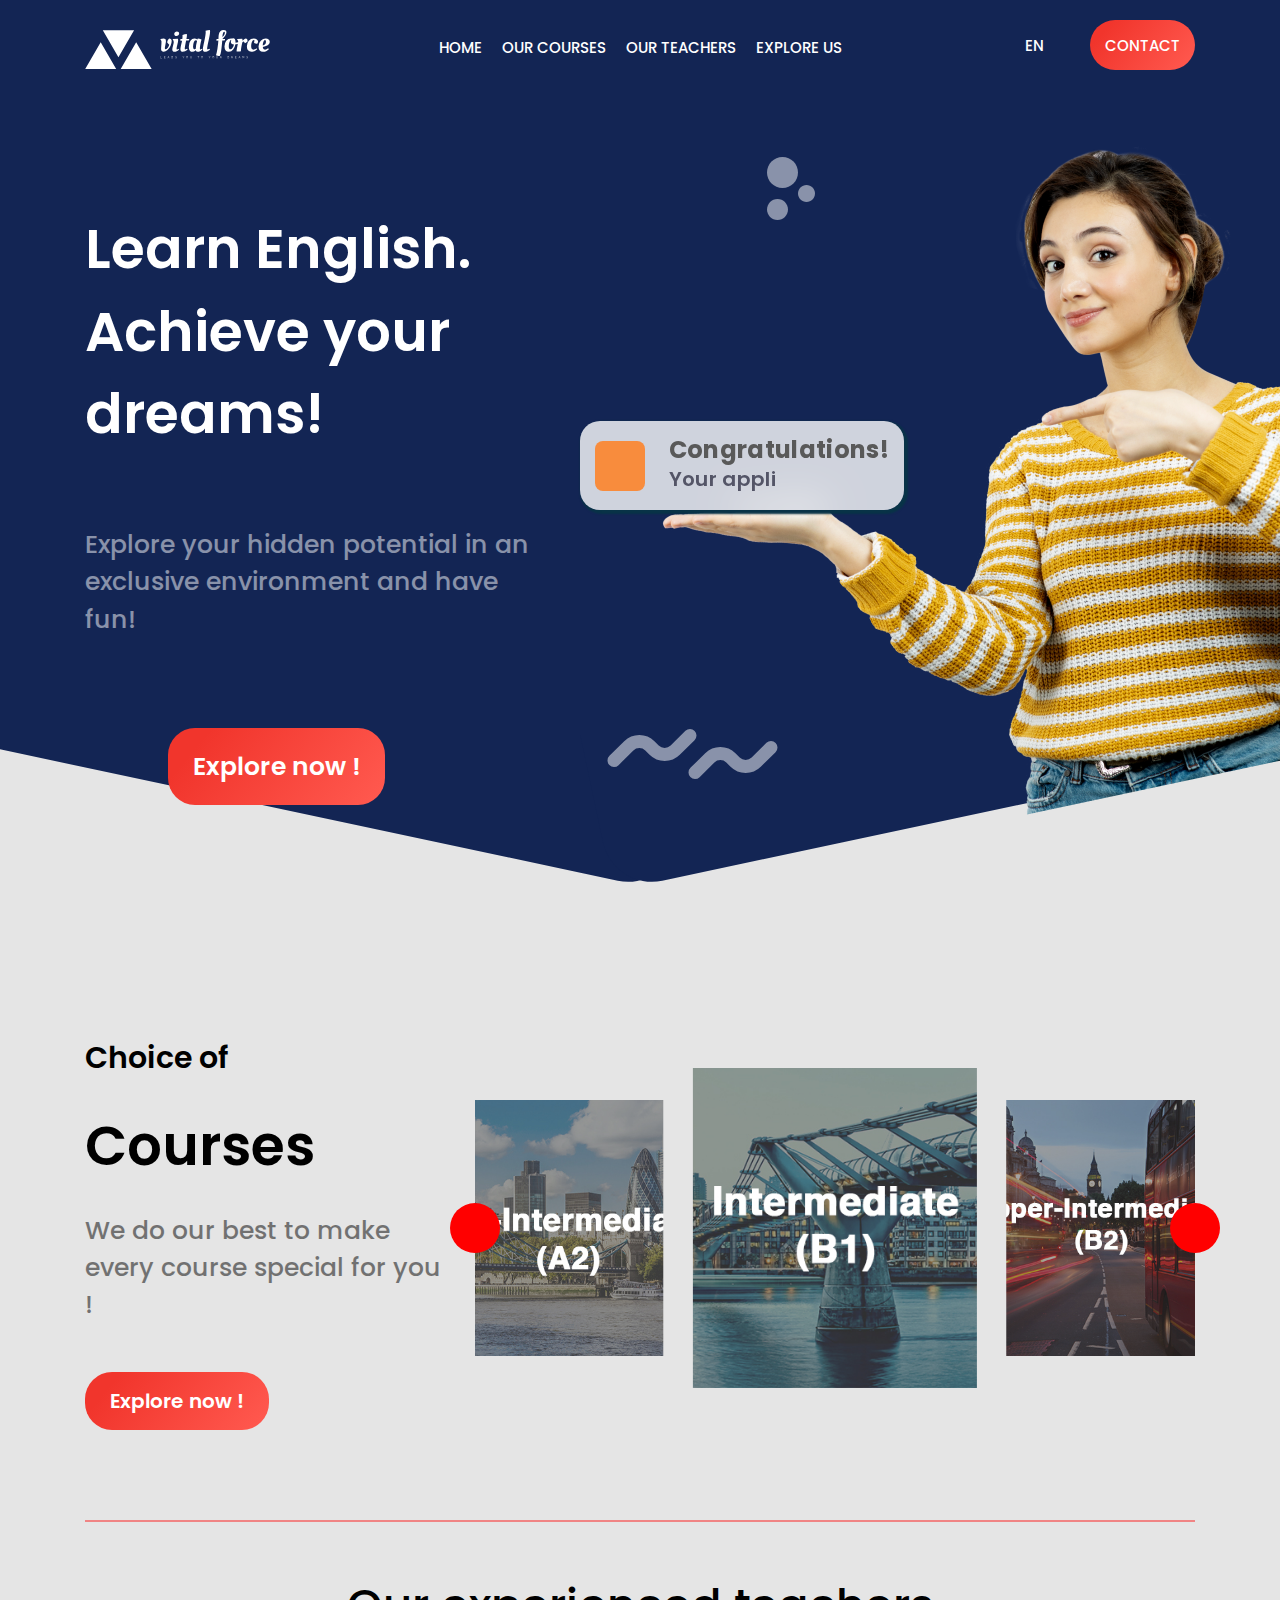
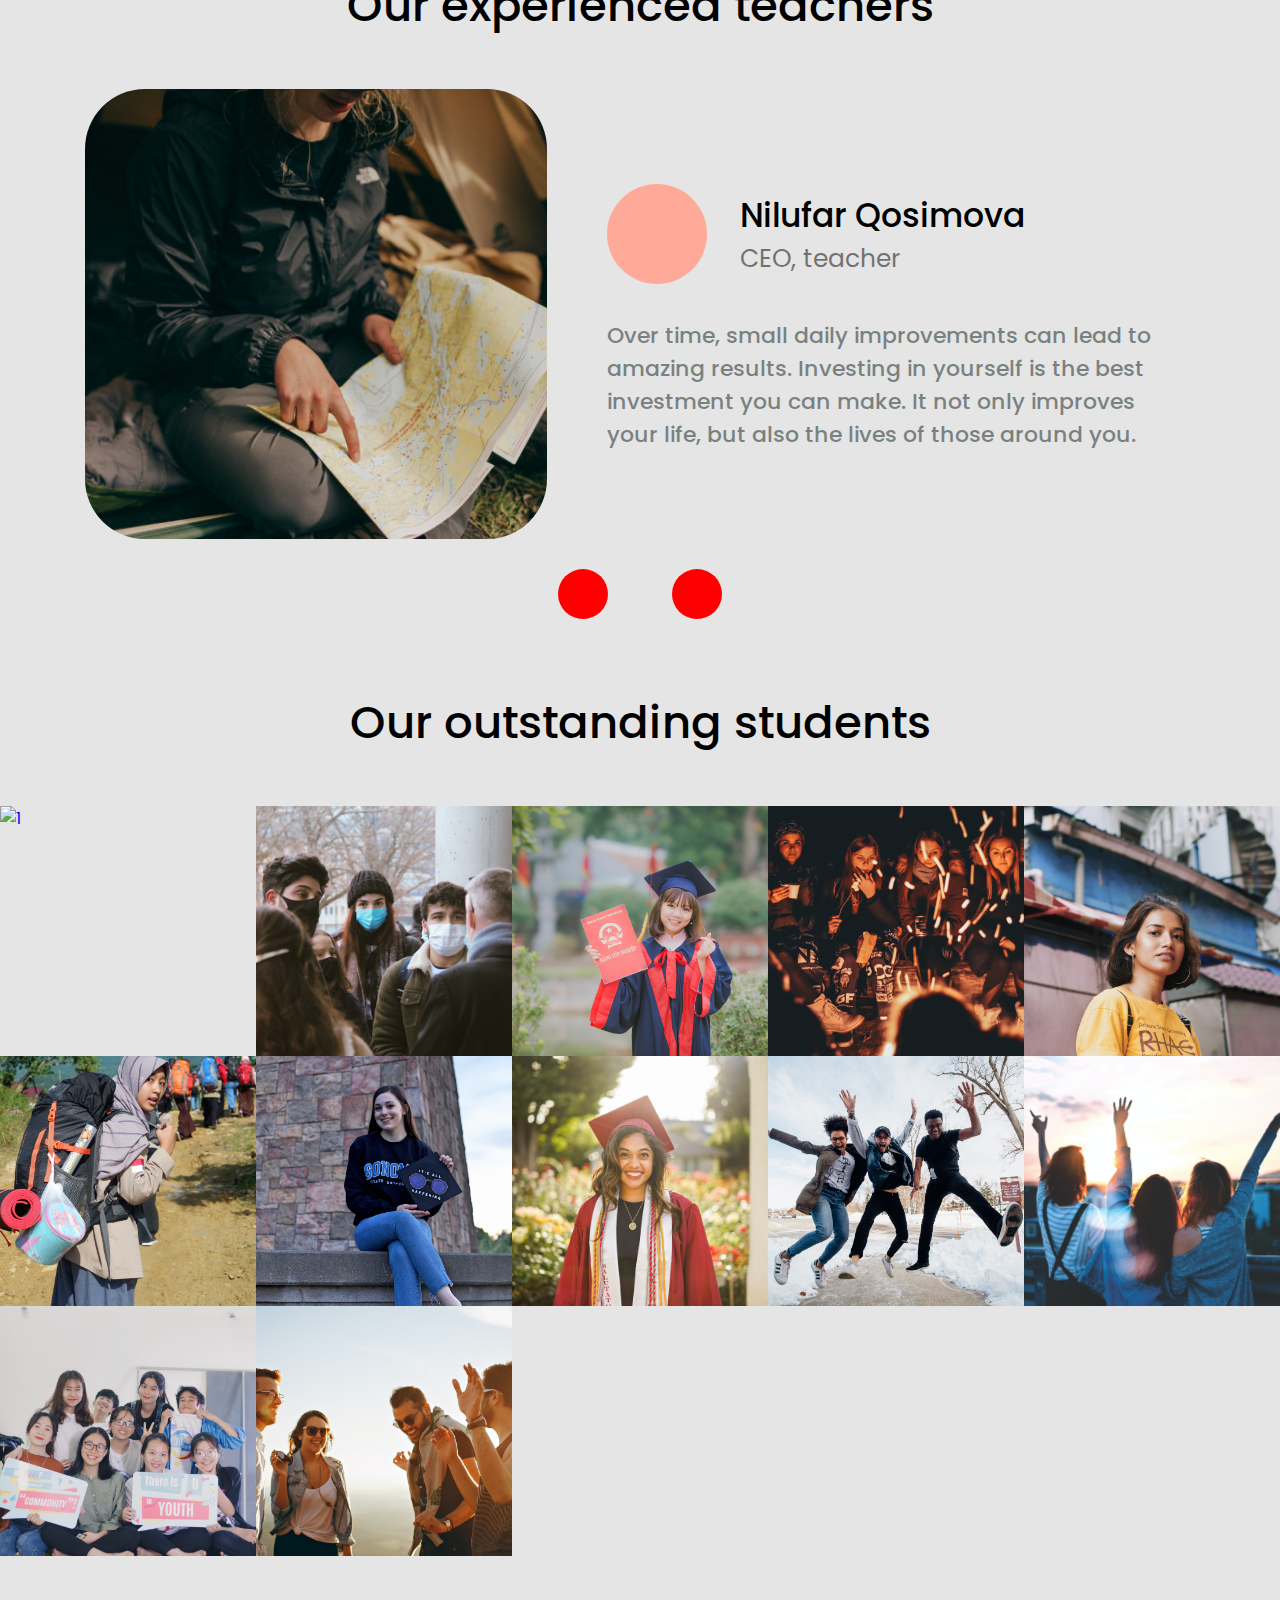
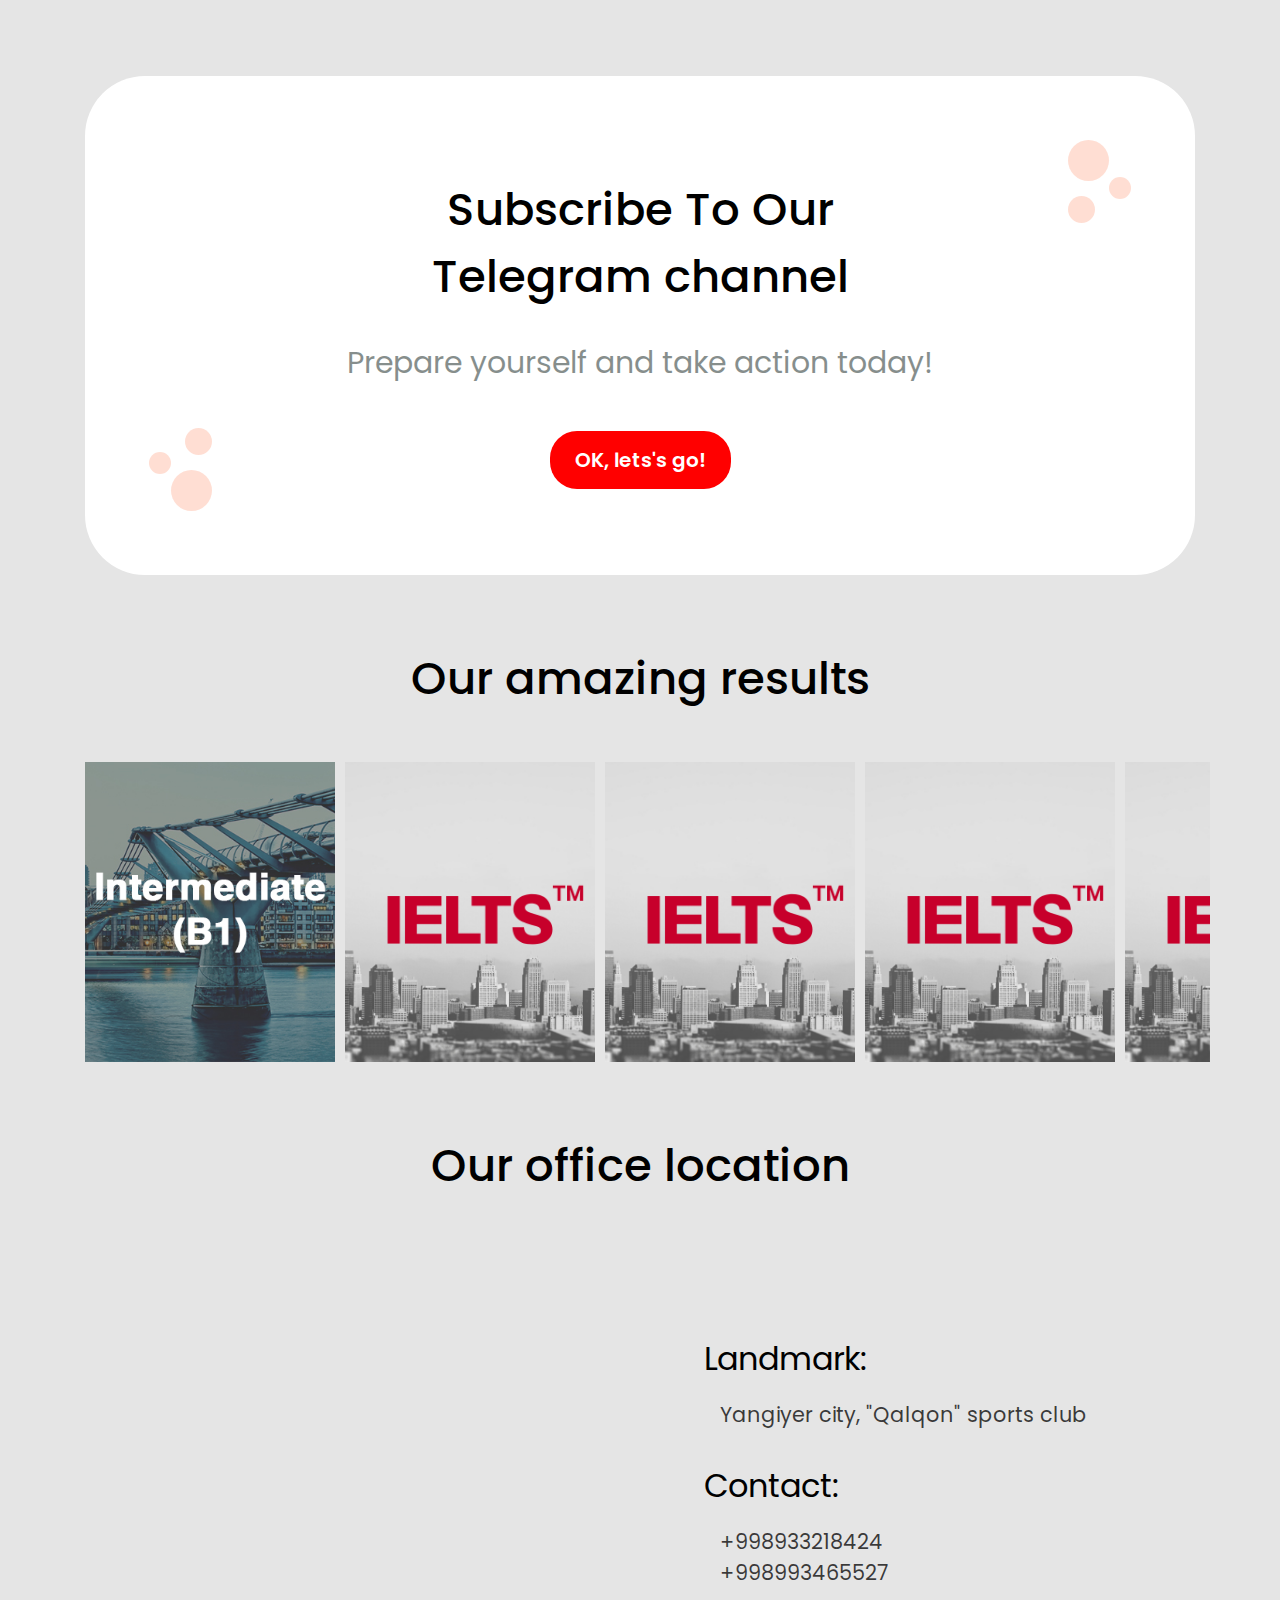
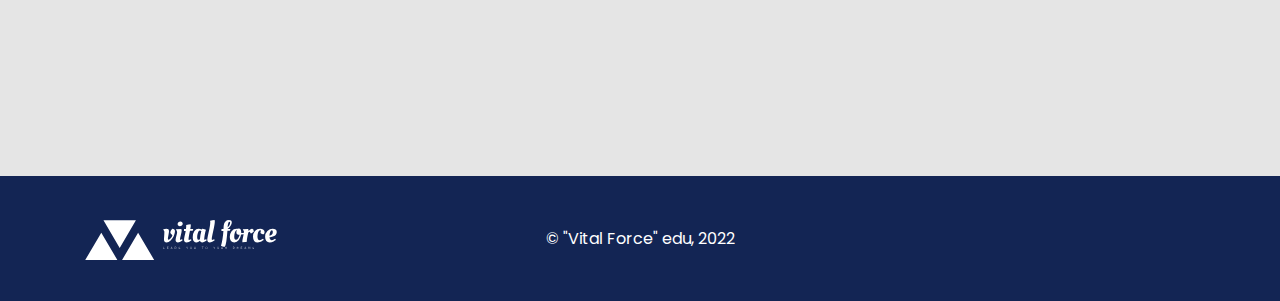
==== commit d6402005: "media started" ====
--- a/index.html
+++ b/index.html
@@ -48,15 +48,15 @@
                             <i class="fas fa-globe"></i>
                             <i class="fas fa-sort-down"></i>
                             <ul id="lang_dropdown">
-                                <li onclick="set_lang('en')"><a href="#">En</a></li>
-                                <li onclick="set_lang('uz')"><a href="#">Uz</a></li>
-                                <li onclick="set_lang('ru')"><a href="#">Ru</a></li>
+                                <li onclick="set_lang('en')"><a href="#!">En</a></li>
+                                <li onclick="set_lang('uz')"><a href="#!">Uz</a></li>
+                                <li onclick="set_lang('ru')"><a href="#!">Ru</a></li>
                             </ul>
                         </div>
                         <a class="contact-btn" href="#contact">Contact</a>
-                    </div>
-                </div>
-
+                        <a class="burger" href="#!"><i class="fas fa-bars"></i></a>
+                    </div>
+                </div>
             </div>
         </nav>
         <div class="hero_section">
@@ -64,15 +64,16 @@
                 <div class="hero-wrapper">
                     <div class="hero-left">
                         <h2 class="hero-title">Learn English.<br> Achieve your dreams!</h2>
-                        <p class="hero-description">Explore your hidden potential in an exclusive environment and have fun!</p>
+                        <p class="hero-description">Explore your hidden potential in an exclusive environment and have
+                            fun!</p>
                         <a class="more-btn" href="more.html" target="_blank">Explore now !</a>
                     </div>
                     <div class="hero-right">
                         <div class="message-box">
                             <div class="icon"><i class="far fa-envelope"></i></div>
                             <div class="message">
-                                <h2>Congratulations!</h2>
-                                <span id="message_text">Your application was accepted.</span>
+                                <h2 class="message-title">Congratulations!</h2>
+                                <span id="message_text"></span>
                             </div>
                         </div>
                         <img src="./images/hero (2).png" alt="hero image">
@@ -88,9 +89,9 @@
         <div class="container">
             <div class="courses-wrapper">
                 <div class="courses-left">
-                    <h3>Choice of</h3>
-                    <h2>Courses</h2>
-                    <p>We do our best to make every course special for you !</p>
+                    <h3 class="course-subtitle">Choice of</h3>
+                    <h2 class="course-title">Courses</h2>
+                    <p class="course-text">We do our best to make every course special for you !</p>
                     <a class="more-btn" href="more.html" target="_blank">Explore now !</a>
                 </div>
                 <div class="courses-right">
@@ -138,7 +139,7 @@
         <div class="container">
             <h2 class="heading">Our experienced teachers</h2>
             <div class="teachers-wrapper">
-                <div class="teacher-item">
+                <div class="teacher-item active">
                     <div class="teacher-left">
                         <img src="./images/teacher_1.png" alt="Teacher">
                     </div>
@@ -154,9 +155,9 @@
                             </div>
                         </div>
                         <p class="teacher-quote">
-                            I believe that curiosity, wonder and passion are defining qualities of imaginative minds and
-                            great teachers; that restlessness and discontent are vital things; and that intense
-                            experience and suffering instruct us in ways that less intense emotions can never do.
+                            Over time, small daily improvements can lead to amazing results. Investing in yourself is
+                            the best investment you can make. It not only improves your life, but also the lives of
+                            those around you.
                         </p>
                         <div class="stars">
                             <i class="fas fa-star"></i>
@@ -168,7 +169,7 @@
 
                     </div>
                 </div>
-                <div class="teacher-item active">
+                <div class="teacher-item">
                     <div class="teacher-left">
                         <img src="./images/teacher_1.png" alt="Teacher">
                     </div>
@@ -229,7 +230,8 @@
                     To Our Telegram channel
                 </h2>
                 <p>Prepare yourself and take action today!</p>
-                <a target="_blank" href="https://t.me/vital_force"><i class="fab fa-telegram"></i> OK, lets's go!</a>
+                <a target="_blank" href="https://t.me/vital_force"><i class="fab fa-telegram"></i> <span
+                        id="subs-btn">OK, lets's go!</span></a>
             </div>
 
         </div>
@@ -260,16 +262,16 @@
                         width="100%" height="450" style="border:0;" allowfullscreen="" loading="lazy"></iframe>
                 </div>
                 <div class="contact-right">
-                        <p class="landmark">Landmark:</p>
-                        <div>
-                            <i class="fas fa-map-marker-alt"></i>
-                            <span class="landmark-text">Yangiyer city, "Qalqon" sports club</span>
-                        </div>
-                        <p class="contact">Contact:</p>
-                        <div>
-                            <i class="fas fa-phone"></i>
-                            <span id="contact-text">+998933218424 +998993465527</span>
-                        </div>
+                    <p class="landmark">Landmark:</p>
+                    <div>
+                        <i class="fas fa-map-marker-alt"></i>
+                        <span class="landmark-text">Yangiyer city, "Qalqon" sports club</span>
+                    </div>
+                    <p class="contact">Contact:</p>
+                    <div>
+                        <i class="fas fa-phone"></i>
+                        <span id="contact-text">+998933218424 +998993465527</span>
+                    </div>
                 </div>
             </div>
         </div>
@@ -286,6 +288,17 @@
             </div>
         </div>
     </footer>
+    <div class="modal active">
+        <i class="far fa-times-circle close-modal"></i>
+        <ul class="navbar-nav">
+            <li><a href="#home">Home</a></li>
+            <li><a href="#courses">Our courses</a></li>
+            <li><a href="#teachers">Our teachers</a></li>
+            <li><a href="#students">Our sudents</a></li>
+            <li><a href="#results">Our results</a></li>
+            <li><a href="#contact">Our location</a></li>
+        </ul>
+    </div>
     <script src="main.js"></script>
 </body>
 
--- a/main.css
+++ b/main.css
@@ -41,6 +41,10 @@
 
 ::-webkit-scrollbar-thumb:hover {
   background: #ff584e;
+}
+
+.modal {
+  display: none;
 }
 
 header {
@@ -70,10 +74,6 @@
   width: 100%;
   height: 50px;
   display: block;
-  text-align: center;
-  font-weight: 700;
-  font-size: 20px;
-  line-height: 30px;
   padding: 10px 0;
   overflow: hidden;
 }
@@ -191,6 +191,9 @@
   border: none;
   height: 50px;
 }
+header nav .navbar-wrapper .navbar-right .burger {
+  display: none;
+}
 header nav a {
   color: white;
   text-transform: uppercase;
@@ -201,7 +204,7 @@
 }
 header .hero_section .hero-wrapper {
   display: grid;
-  grid-template-columns: 50% 50%;
+  grid-template-columns: 50% 1fr;
   grid-template-rows: 642px;
   gap: 20px;
 }
@@ -255,7 +258,7 @@
   display: flex;
   align-items: center;
   position: absolute;
-  left: -20%;
+  left: -15%;
   bottom: 35%;
   z-index: 2;
 }
@@ -747,9 +750,207 @@
     transform: translate(0px);
   }
 }
-@media (min-width: 576px) {
+@media (max-width: 768px) {
   .container {
-    width: 540px;
+    width: auto;
+  }
+
+  .modal {
+    z-index: 8;
+    position: fixed;
+    background-color: black;
+    top: 0;
+    bottom: 0;
+    left: 0;
+    right: 0;
+  }
+  .modal.active {
+    display: block;
+  }
+  .modal i {
+    position: absolute;
+    right: 2rem;
+    top: 2rem;
+    font-size: 3rem;
+    color: white;
+  }
+  .modal .navbar-nav {
+    height: 100%;
+    padding-top: 40%;
+    display: flex;
+    flex-direction: column;
+    align-items: center;
+  }
+  .modal .navbar-nav li {
+    padding: 0.5rem 0;
+    font-size: 1.5rem;
+  }
+  .modal .navbar-nav li a {
+    color: white;
+  }
+
+  header {
+    padding-top: 43px;
+    position: relative;
+  }
+  header nav {
+    padding: 0.7rem 0;
+  }
+  header nav .navbar-wrapper {
+    grid-template-columns: 50% 50%;
+  }
+  header nav .navbar-wrapper .navbar-middle {
+    display: none;
+  }
+  header nav .navbar-wrapper .navbar-right {
+    grid-template-columns: auto auto;
+    justify-content: end;
+  }
+  header nav .navbar-wrapper .navbar-right .language .fa-globe {
+    font-size: 1.7rem;
+  }
+  header nav .navbar-wrapper .navbar-right .language .fa-sort-down {
+    font-size: 1.2rem;
+  }
+  header nav .navbar-wrapper .navbar-right #lang_dropdown {
+    padding: 20px 50%;
+  }
+  header nav .navbar-wrapper .navbar-right .contact-btn {
+    display: none;
+  }
+  header nav .navbar-wrapper .navbar-right .burger {
+    display: block;
+    font-size: 1.8rem;
+  }
+  header .hero_section {
+    width: 100vw;
+    padding-top: 50px;
+  }
+  header .hero_section .hero-wrapper {
+    display: grid;
+    grid-template-columns: 50% 1fr;
+    grid-template-rows: 642px;
+    gap: 20px;
+  }
+  header .hero_section .hero-wrapper .hero-left {
+    padding-top: 115px;
+  }
+  header .hero_section .hero-wrapper .hero-left h2 {
+    font-size: 2rem;
+    line-height: unset;
+    font-weight: 600;
+  }
+  header .hero_section .hero-wrapper .hero-left p {
+    font-size: 25px;
+    font-weight: 500;
+    opacity: 0.5;
+    padding-right: 20%;
+    line-height: 37.5px;
+    margin: 70px 0 90px 0;
+  }
+  header .hero_section .hero-wrapper .hero-left .more-btn {
+    background: linear-gradient(129.54deg, #f1352c 15.57%, #ff584e 95.03%);
+    border-radius: 27px;
+    font-weight: 600;
+    font-size: 25px;
+    color: white;
+    line-height: 37px;
+    border: none;
+    padding: 15px 25px;
+    cursor: pointer;
+    display: inline-block;
+    margin: 0 0 50px 15%;
+    padding: 20px 25px;
+  }
+  header .hero_section .hero-wrapper .hero-left .more-btn:active {
+    transition: 100ms;
+    transform: scale(0.95);
+  }
+  header .hero_section .hero-wrapper .hero-right {
+    position: relative;
+  }
+  header .hero_section .hero-wrapper .hero-right .message-box {
+    width: -webkit-max-content;
+    width: -moz-max-content;
+    width: max-content;
+    padding: 15px;
+    background: rgba(255, 255, 255, 0.8);
+    box-shadow: 2px 2px 2px 2px #083347;
+    -webkit-backdrop-filter: blur(20px);
+            backdrop-filter: blur(20px);
+    border-radius: 20px;
+    display: flex;
+    align-items: center;
+    position: absolute;
+    left: -15%;
+    bottom: 35%;
+    z-index: 2;
+  }
+  header .hero_section .hero-wrapper .hero-right .message-box .icon {
+    background: #f88c3d;
+    width: 50px;
+    height: 50px;
+    margin-right: 24px;
+    border-radius: 8px;
+    display: flex;
+    align-items: center;
+    justify-content: center;
+  }
+  header .hero_section .hero-wrapper .hero-right .message-box .icon i {
+    font-size: 30px;
+  }
+  header .hero_section .hero-wrapper .hero-right .message-box .message {
+    letter-spacing: 0.02em;
+    line-height: 180%;
+  }
+  header .hero_section .hero-wrapper .hero-right .message-box .message h2 {
+    font-weight: bold;
+    font-size: 24px;
+    color: #595959;
+  }
+  header .hero_section .hero-wrapper .hero-right .message-box .message span {
+    font-size: 20px;
+    color: #545567;
+    font-weight: 600;
+  }
+  header .hero_section .hero-wrapper .hero-right img {
+    position: absolute;
+    bottom: -13.5%;
+  }
+  header .hero_section .hero-wrapper .hero-right .dot {
+    position: absolute;
+    top: 10%;
+    left: 20%;
+  }
+  header .hero_section .hero-wrapper .hero-right .wave {
+    position: absolute;
+    bottom: -7%;
+    left: -10%;
+  }
+  header .hero_section::before {
+    content: "";
+    z-index: -1;
+    display: block;
+    position: absolute;
+    top: 89%;
+    width: 54%;
+    height: 162px;
+    border-radius: 0 0 50px;
+    transform: rotate(12deg);
+    background-color: #132554;
+  }
+  header .hero_section::after {
+    content: "";
+    z-index: -1;
+    display: block;
+    position: absolute;
+    top: 89%;
+    right: 0;
+    width: 54%;
+    height: 162px;
+    border-radius: 0 0 0 50px;
+    transform: rotate(-12deg);
+    background-color: #132554;
   }
 }
 @media (min-width: 768px) {
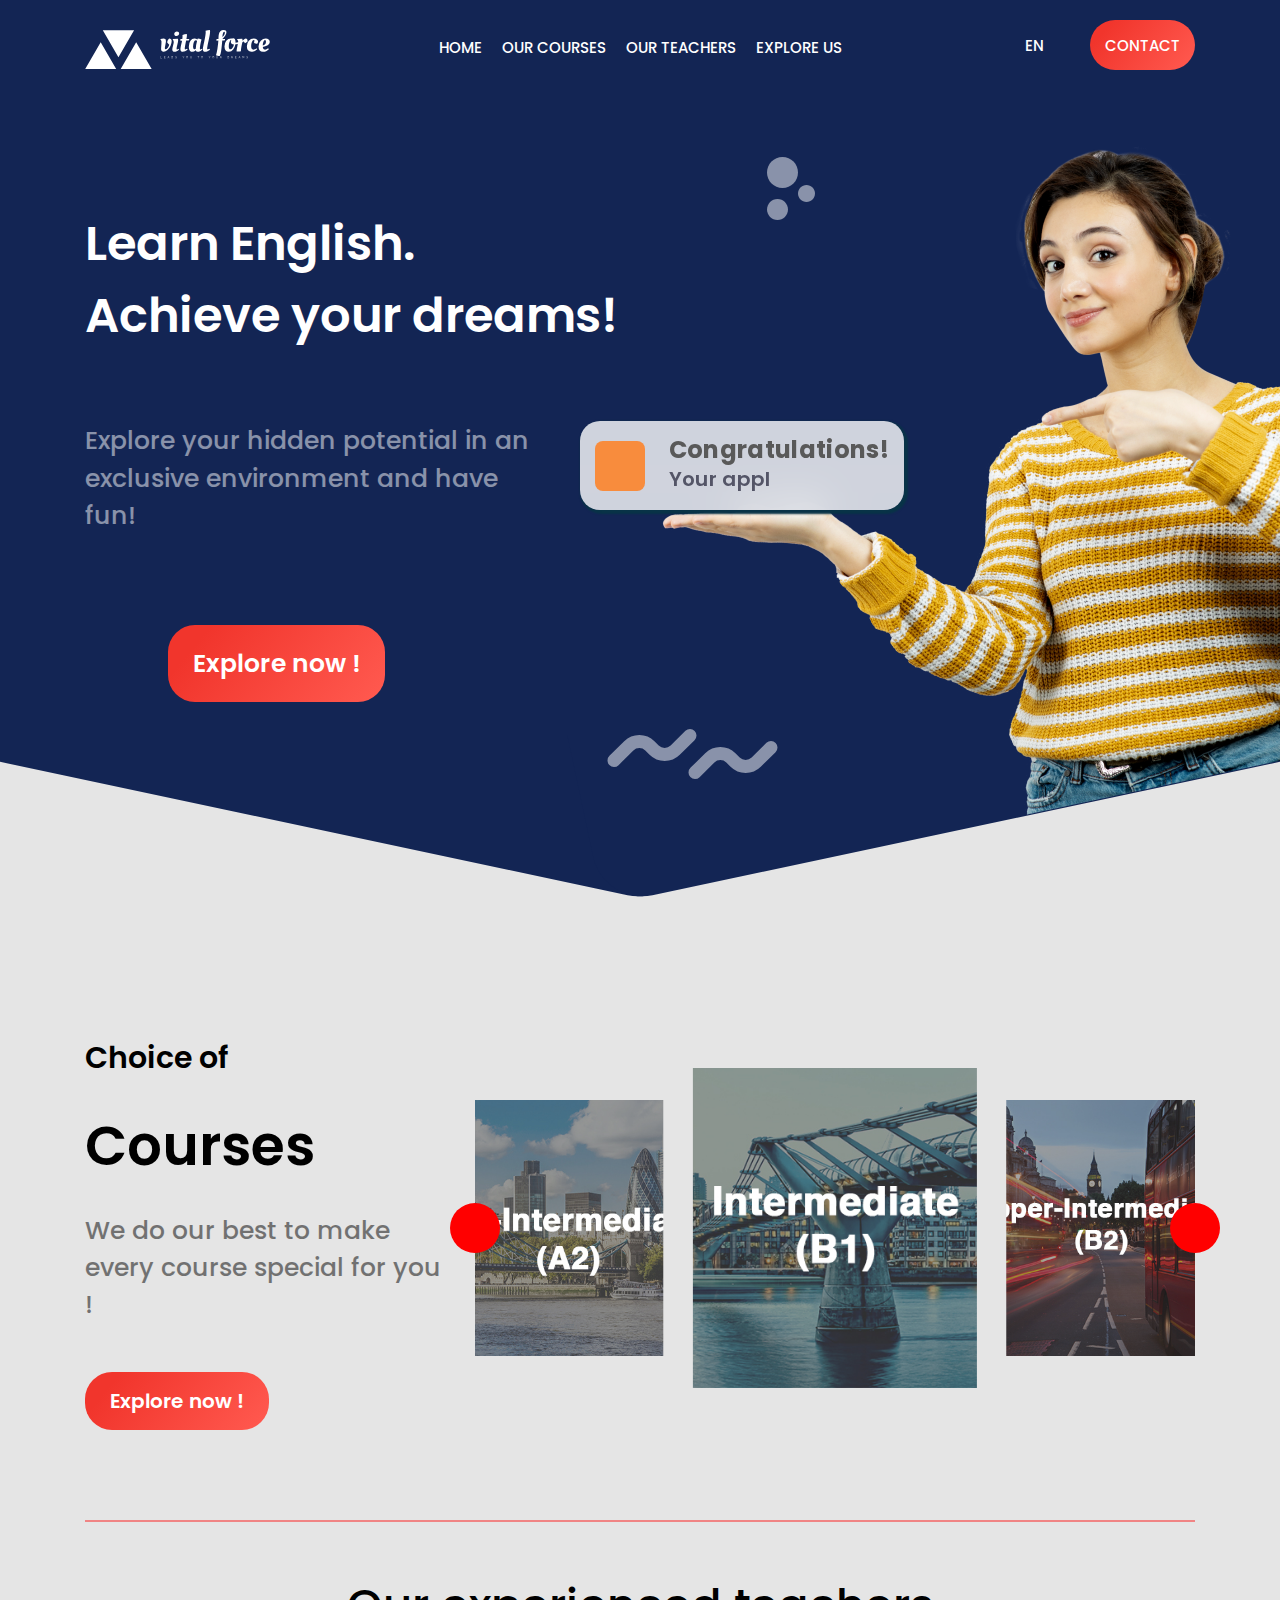
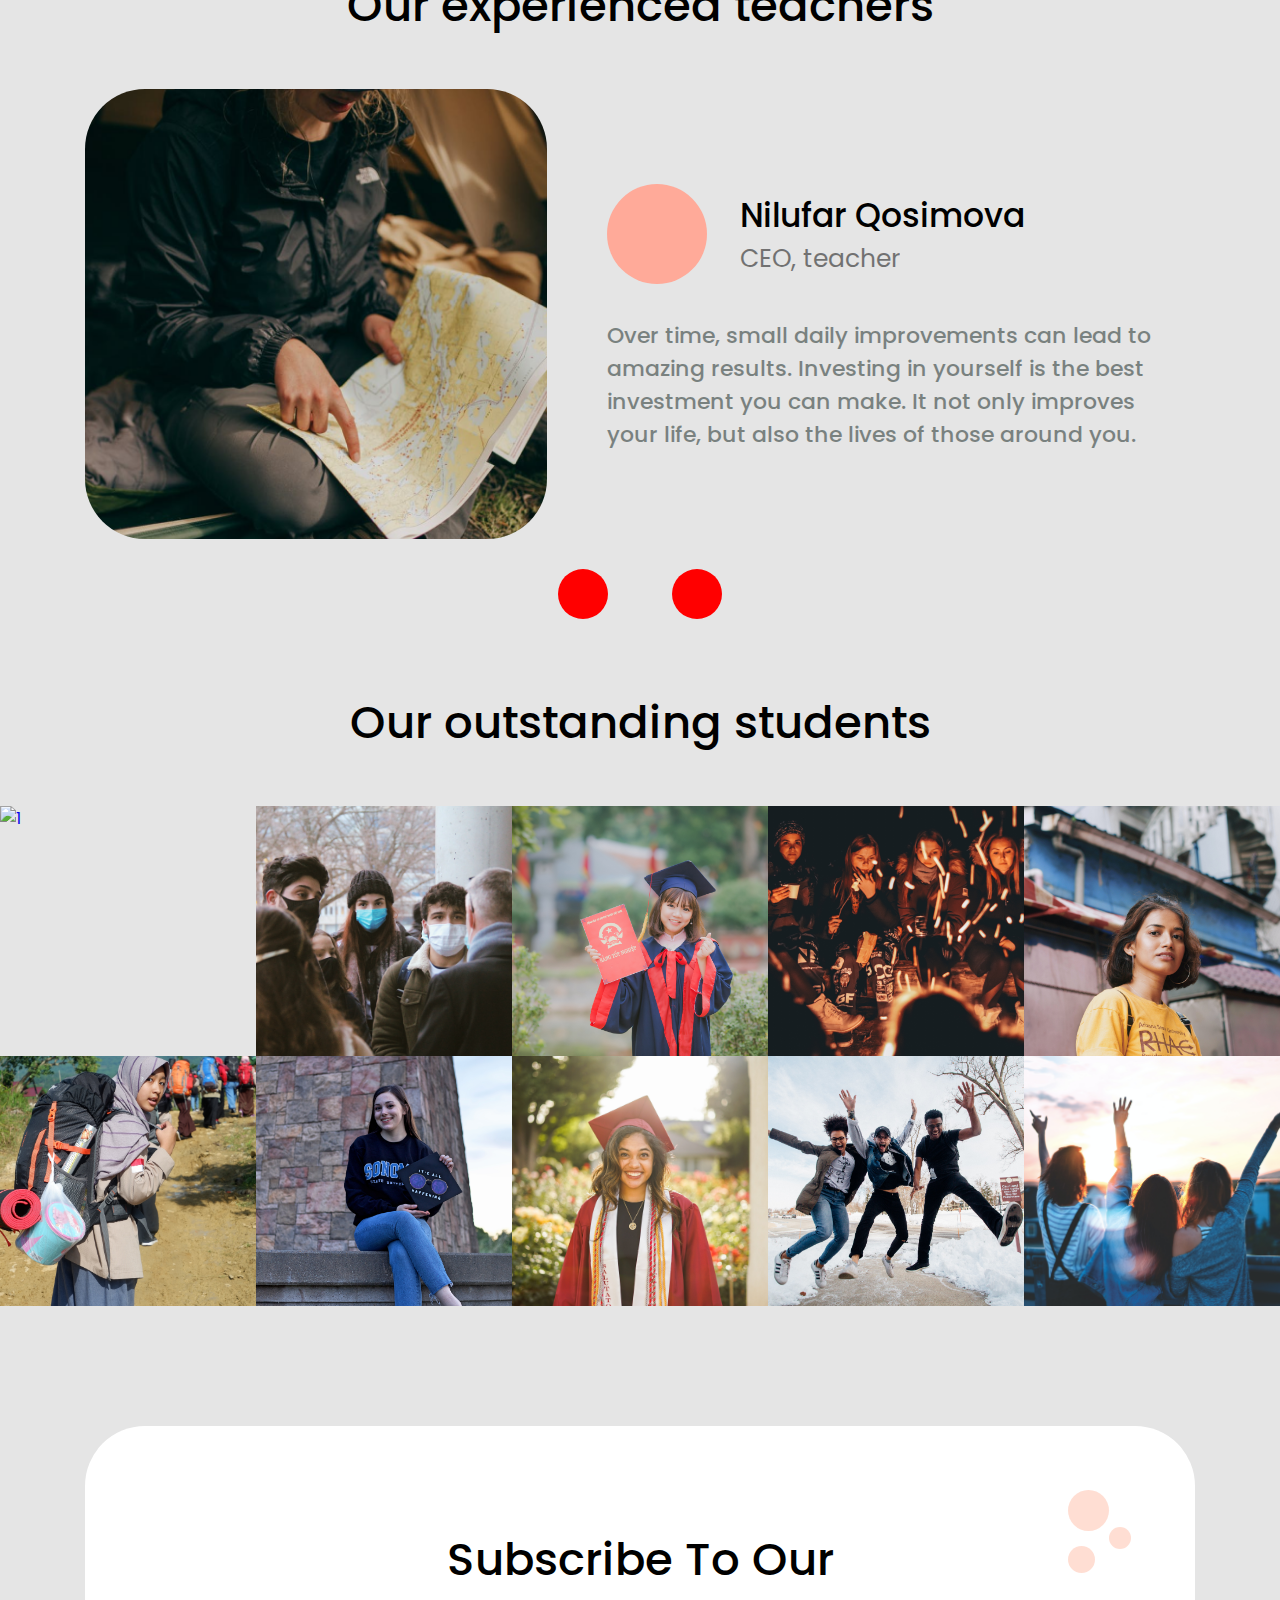
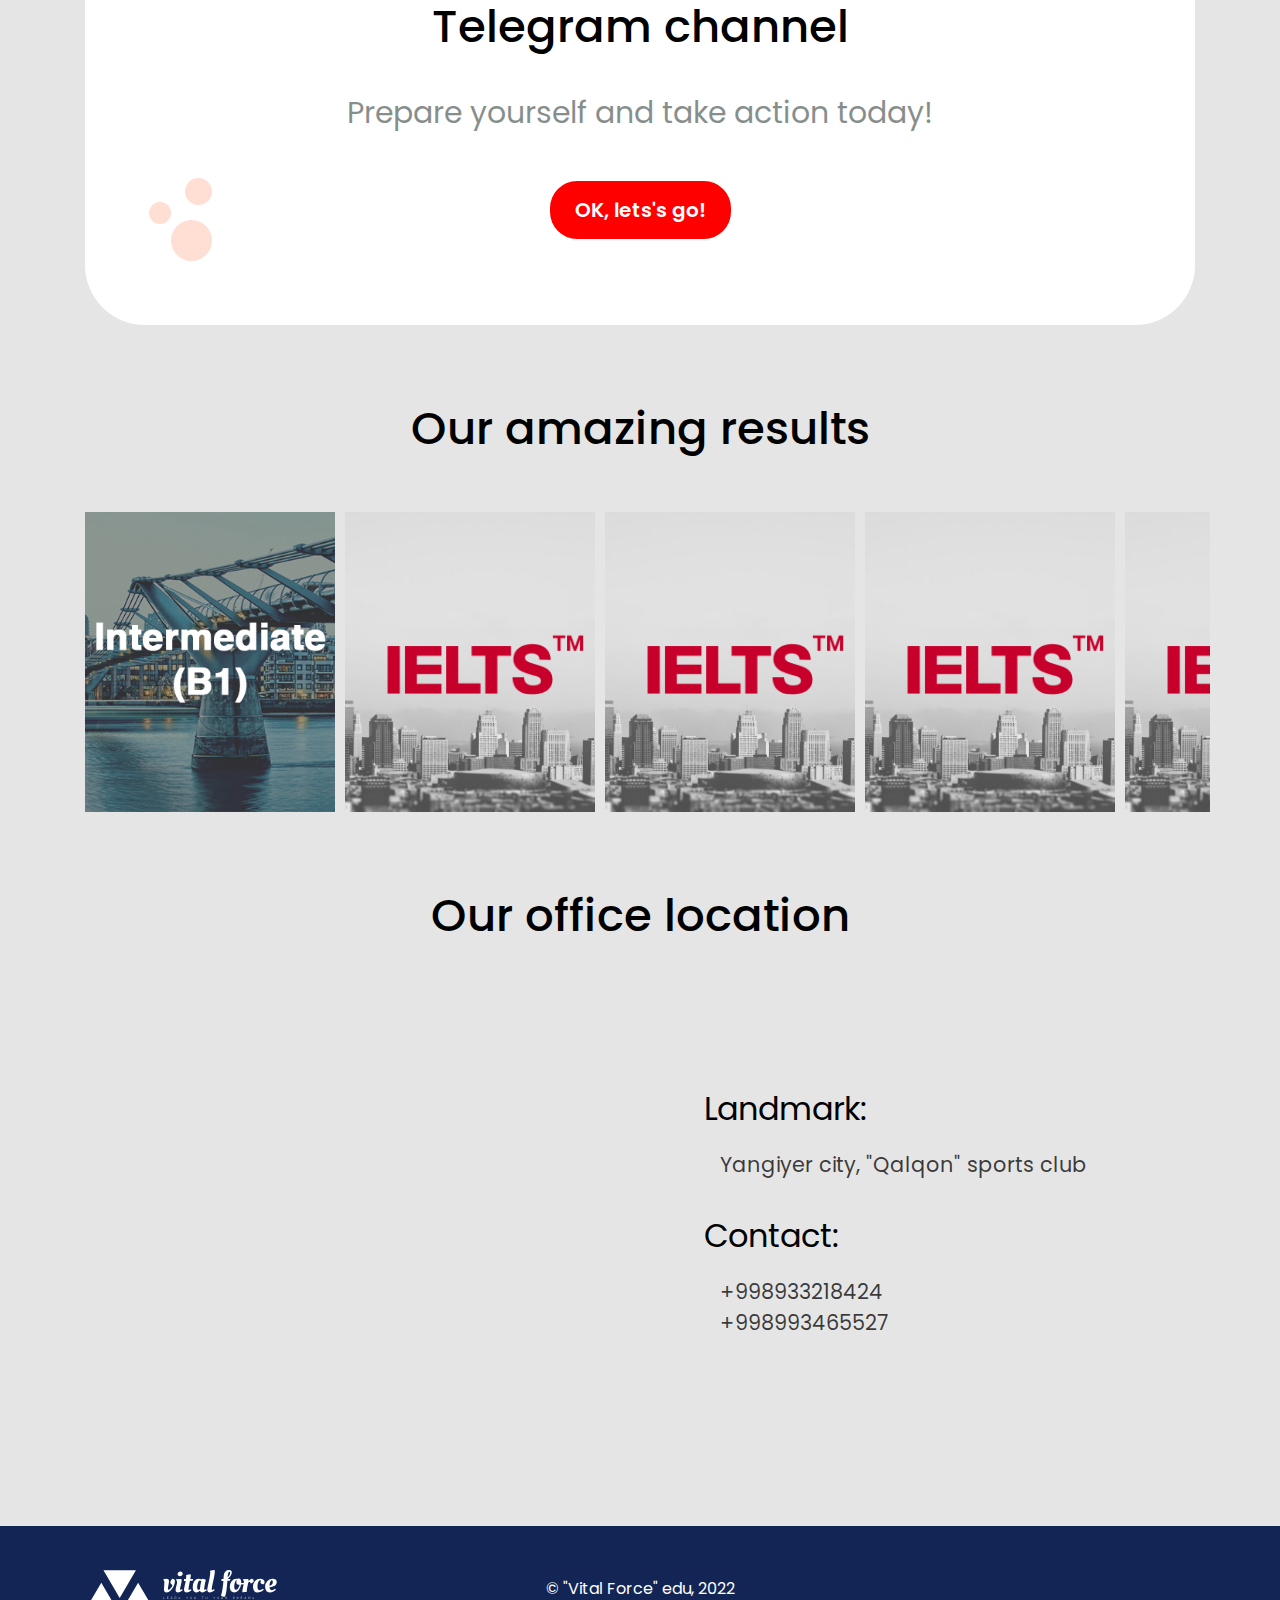
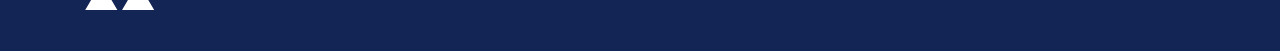
==== commit bfbe1aa3: "media half done" ====
--- a/index.html
+++ b/index.html
@@ -76,12 +76,19 @@
                                 <span id="message_text"></span>
                             </div>
                         </div>
-                        <img src="./images/hero (2).png" alt="hero image">
+                        <img class="hero-image" src="./images/hero (2).png" alt="hero image">
                         <img class="dot" src="./images/Frame.svg" alt="icon">
                         <img class="wave" src="./images/Frame (1).svg" alt="icon">
                     </div>
                 </div>
-
+            </div>
+            <div class="taglik">
+                <div class="side">
+                    <span class="left"></span>
+                </div>
+                <div class="side">
+                    <span class="right"></span>
+                </div>
             </div>
         </div>
     </header>
@@ -288,7 +295,7 @@
             </div>
         </div>
     </footer>
-    <div class="modal active">
+    <div class="modal">
         <i class="far fa-times-circle close-modal"></i>
         <ul class="navbar-nav">
             <li><a href="#home">Home</a></li>
--- a/main.css
+++ b/main.css
@@ -18,7 +18,6 @@
 }
 
 body {
-  overflow-x: hidden;
   background-color: #e5e5e5;
 }
 
@@ -201,6 +200,7 @@
 header .hero_section {
   padding-top: 50px;
   position: relative;
+  overflow-x: clip;
 }
 header .hero_section .hero-wrapper {
   display: grid;
@@ -303,30 +303,33 @@
   bottom: -7%;
   left: -10%;
 }
-header .hero_section::before {
-  content: "";
+header .hero_section .taglik {
+  position: absolute;
+  bottom: -79px;
+  display: grid;
+  grid-template-columns: 50% 50%;
   z-index: -1;
-  display: block;
-  position: absolute;
-  top: 89%;
-  width: 54%;
-  height: 162px;
+  height: 180px;
+  width: 100%;
+}
+header .hero_section .taglik .side {
+  position: relative;
+}
+header .hero_section .taglik .side span {
+  position: absolute;
+  width: 900px;
+  height: 180px;
+  background-color: #132554;
+}
+header .hero_section .taglik .side span.left {
+  right: -65px;
   border-radius: 0 0 50px;
   transform: rotate(12deg);
-  background-color: #132554;
-}
-header .hero_section::after {
-  content: "";
-  z-index: -1;
-  display: block;
-  position: absolute;
-  top: 89%;
-  right: 0;
-  width: 54%;
-  height: 162px;
+}
+header .hero_section .taglik .side span.right {
+  left: -65px;
   border-radius: 0 0 0 50px;
   transform: rotate(-12deg);
-  background-color: #132554;
 }
 
 #courses {
@@ -776,7 +779,7 @@
   }
   .modal .navbar-nav {
     height: 100%;
-    padding-top: 40%;
+    padding-top: 25%;
     display: flex;
     flex-direction: column;
     align-items: center;
@@ -789,9 +792,13 @@
     color: white;
   }
 
+  .heading {
+    font-size: 6vw;
+    line-height: unset;
+  }
+
   header {
-    padding-top: 43px;
-    position: relative;
+    padding-top: 50px;
   }
   header nav {
     padding: 0.7rem 0;
@@ -822,153 +829,472 @@
     display: block;
     font-size: 1.8rem;
   }
-  header .hero_section {
-    width: 100vw;
-    padding-top: 50px;
-  }
   header .hero_section .hero-wrapper {
-    display: grid;
-    grid-template-columns: 50% 1fr;
-    grid-template-rows: 642px;
-    gap: 20px;
+    grid-template-columns: 99% 1fr;
+    grid-template-rows: 470px;
+    gap: unset;
   }
   header .hero_section .hero-wrapper .hero-left {
-    padding-top: 115px;
+    position: relative;
+    padding-top: 30px;
   }
   header .hero_section .hero-wrapper .hero-left h2 {
-    font-size: 2rem;
-    line-height: unset;
-    font-weight: 600;
+    font-size: 7vw;
+    line-height: unset;
+    text-align: center;
   }
   header .hero_section .hero-wrapper .hero-left p {
-    font-size: 25px;
-    font-weight: 500;
-    opacity: 0.5;
-    padding-right: 20%;
-    line-height: 37.5px;
-    margin: 70px 0 90px 0;
+    font-size: 1.3rem;
+    padding-right: 25%;
+    padding-left: 5%;
+    line-height: unset;
+    margin: 60px 0 200px 0;
   }
   header .hero_section .hero-wrapper .hero-left .more-btn {
     background: linear-gradient(129.54deg, #f1352c 15.57%, #ff584e 95.03%);
     border-radius: 27px;
     font-weight: 600;
-    font-size: 25px;
+    font-size: 1rem;
     color: white;
     line-height: 37px;
     border: none;
     padding: 15px 25px;
     cursor: pointer;
-    display: inline-block;
-    margin: 0 0 50px 15%;
-    padding: 20px 25px;
+    margin: unset;
+    padding: 5px 25px;
+    position: absolute;
+    bottom: -90px;
+    left: 15px;
   }
   header .hero_section .hero-wrapper .hero-left .more-btn:active {
     transition: 100ms;
     transform: scale(0.95);
   }
-  header .hero_section .hero-wrapper .hero-right {
-    position: relative;
-  }
   header .hero_section .hero-wrapper .hero-right .message-box {
-    width: -webkit-max-content;
-    width: -moz-max-content;
-    width: max-content;
-    padding: 15px;
-    background: rgba(255, 255, 255, 0.8);
-    box-shadow: 2px 2px 2px 2px #083347;
-    -webkit-backdrop-filter: blur(20px);
-            backdrop-filter: blur(20px);
-    border-radius: 20px;
+    padding: 5px 10px;
+    border-radius: 10px;
+    left: -370px;
+    bottom: 10%;
+  }
+  header .hero_section .hero-wrapper .hero-right .message-box .icon {
+    width: 40px;
+    height: 40px;
+    margin-right: 10px;
+    border-radius: 5px;
+  }
+  header .hero_section .hero-wrapper .hero-right .message-box .icon i {
+    font-size: 25px;
+  }
+  header .hero_section .hero-wrapper .hero-right .message-box .message {
+    letter-spacing: unset;
+    line-height: unset;
+  }
+  header .hero_section .hero-wrapper .hero-right .message-box .message h2 {
+    padding-top: 5px;
+    font-size: 1.1rem;
+    line-height: 0.7rem;
+  }
+  header .hero_section .hero-wrapper .hero-right .message-box .message span {
+    font-size: 1rem;
+  }
+  header .hero_section .hero-wrapper .hero-right img {
+    bottom: -30.5%;
+    left: -320px;
+    width: 450px;
+  }
+  header .hero_section .hero-wrapper .hero-right .dot {
+    top: 0;
+    left: -40px;
+    width: 50px;
+  }
+  header .hero_section .hero-wrapper .hero-right .wave {
+    bottom: -7%;
+    left: -530px;
+    height: 2rem;
+  }
+
+  #courses {
+    padding: 200px 0 50px 0;
+  }
+  #courses .courses-wrapper {
+    grid-template-columns: 100%;
+    grid-template-rows: auto auto;
+    gap: 40px;
+  }
+  #courses .courses-wrapper .courses-left {
+    text-align: center;
+  }
+  #courses .courses-wrapper .courses-left h3 {
+    font-size: 6vw;
+    line-height: unset;
+  }
+  #courses .courses-wrapper .courses-left h2 {
+    margin: 0;
+    font-size: 9vw;
+    line-height: unset;
+  }
+  #courses .courses-wrapper .courses-left p {
+    font-size: 5vw;
+    line-height: unset;
+    margin-bottom: 30px;
+  }
+  #courses .courses-wrapper .courses-left .more-btn {
+    background: linear-gradient(129.54deg, #f1352c 15.57%, #ff584e 95.03%);
+    border-radius: 27px;
+    font-weight: 600;
+    font-size: 16px;
+    color: white;
+    line-height: 37px;
+    border: none;
+    padding: 15px 25px;
+    cursor: pointer;
+  }
+  #courses .courses-wrapper .courses-left .more-btn:active {
+    transition: 100ms;
+    transform: scale(0.95);
+  }
+  #courses .courses-wrapper .courses-right .carousel .carousel-items {
+    height: 200px;
+  }
+  #courses .courses-wrapper .courses-right .carousel .carousel-items .carousel-item {
+    height: 160px;
+  }
+
+  #teachers {
+    padding: 50px 0 50px;
+  }
+  #teachers .heading {
+    padding-bottom: 30px;
+  }
+  #teachers .teachers-wrapper .teacher-item {
+    grid-template-columns: 43% 50%;
+    gap: 20px;
+  }
+  #teachers .teachers-wrapper .teacher-item .teacher-left img {
+    height: 250px;
+    border-radius: 70px;
+  }
+  #teachers .teachers-wrapper .teacher-item .teacher-right .teacher-info {
+    padding: 0 0 20px 0;
+  }
+  #teachers .teachers-wrapper .teacher-item .teacher-right .teacher-info .avatar {
+    width: 40px;
+    height: 40px;
+    margin-right: 5px;
+  }
+  #teachers .teachers-wrapper .teacher-item .teacher-right .teacher-info .avatar img {
+    height: 100%;
+  }
+  #teachers .teachers-wrapper .teacher-item .teacher-right .teacher-info .name {
+    font-size: 4vw;
+    line-height: unset;
+  }
+  #teachers .teachers-wrapper .teacher-item .teacher-right .teacher-info .position {
+    font-size: 3vw;
+    line-height: unset;
+  }
+  #teachers .teachers-wrapper .teacher-item .teacher-right .teacher-quote {
+    font-size: 3vw;
+    line-height: unset;
+    padding-bottom: 15px;
+  }
+  #teachers .teachers-wrapper .teacher-item .teacher-right .stars i {
+    font-size: 25px;
+  }
+  #teachers .controls {
+    padding-top: 380px;
+  }
+
+  #contact {
+    overflow: hidden;
+  }
+}
+@media (max-width: 992px) and (min-width: 768px) {
+  .container {
+    width: 720px;
+  }
+
+  header nav {
+    font-size: 0.7rem;
+  }
+  header nav .navbar-wrapper .navbar-left a {
+    padding: 5px 0 0 0;
     display: flex;
     align-items: center;
-    position: absolute;
-    left: -15%;
-    bottom: 35%;
-    z-index: 2;
+  }
+  header nav .navbar-wrapper .navbar-middle .navbar-nav {
+    gap: 0.8rem;
+  }
+  header nav .navbar-wrapper .navbar-middle .navbar-nav li > a {
+    padding-top: 5px;
+  }
+  header nav .navbar-wrapper .navbar-right {
+    gap: 0.5rem;
+  }
+  header nav .navbar-wrapper .navbar-right .contact-btn {
+    padding: 0 0.2rem;
+    border-radius: 15px;
+    height: 30px;
+  }
+  header .hero_section .hero-wrapper {
+    grid-template-columns: 70% 1fr;
+    grid-template-rows: 550px;
+  }
+  header .hero_section .hero-wrapper .hero-left {
+    padding-top: 150px;
+  }
+  header .hero_section .hero-wrapper .hero-left h2 {
+    font-size: 2.3rem;
+    line-height: unset;
+  }
+  header .hero_section .hero-wrapper .hero-left p {
+    font-size: 20px;
+    padding-right: 35%;
+    line-height: unset;
+    margin: 150px 0 20px 0;
+  }
+  header .hero_section .hero-wrapper .hero-left .more-btn {
+    background: linear-gradient(129.54deg, #f1352c 15.57%, #ff584e 95.03%);
+    border-radius: 27px;
+    font-weight: 600;
+    font-size: 20px;
+    color: white;
+    line-height: 37px;
+    border: none;
+    padding: 15px 25px;
+    cursor: pointer;
+    margin: 10px 0 50px 0;
+    padding: 5px 15px;
+  }
+  header .hero_section .hero-wrapper .hero-left .more-btn:active {
+    transition: 100ms;
+    transform: scale(0.95);
+  }
+  header .hero_section .hero-wrapper .hero-right .message-box {
+    padding: 5px 15px;
+    border-radius: 10px;
+    left: -210%;
+    bottom: 33%;
   }
   header .hero_section .hero-wrapper .hero-right .message-box .icon {
-    background: #f88c3d;
-    width: 50px;
-    height: 50px;
-    margin-right: 24px;
-    border-radius: 8px;
-    display: flex;
-    align-items: center;
-    justify-content: center;
+    width: 45px;
+    height: 45px;
+    margin-right: 15px;
   }
   header .hero_section .hero-wrapper .hero-right .message-box .icon i {
-    font-size: 30px;
+    font-size: 25px;
   }
   header .hero_section .hero-wrapper .hero-right .message-box .message {
-    letter-spacing: 0.02em;
-    line-height: 180%;
+    letter-spacing: unset;
+    line-height: unset;
   }
   header .hero_section .hero-wrapper .hero-right .message-box .message h2 {
     font-weight: bold;
-    font-size: 24px;
-    color: #595959;
+    font-size: 1.2rem;
   }
   header .hero_section .hero-wrapper .hero-right .message-box .message span {
-    font-size: 20px;
-    color: #545567;
-    font-weight: 600;
+    font-size: 1.1rem;
   }
   header .hero_section .hero-wrapper .hero-right img {
     position: absolute;
-    bottom: -13.5%;
+    bottom: -23.5%;
+    left: -180%;
   }
   header .hero_section .hero-wrapper .hero-right .dot {
-    position: absolute;
     top: 10%;
-    left: 20%;
+    left: -80%;
+    width: 2rem;
   }
   header .hero_section .hero-wrapper .hero-right .wave {
-    position: absolute;
-    bottom: -7%;
-    left: -10%;
-  }
-  header .hero_section::before {
-    content: "";
-    z-index: -1;
-    display: block;
-    position: absolute;
-    top: 89%;
-    width: 54%;
-    height: 162px;
-    border-radius: 0 0 50px;
-    transform: rotate(12deg);
-    background-color: #132554;
-  }
-  header .hero_section::after {
-    content: "";
-    z-index: -1;
-    display: block;
-    position: absolute;
-    top: 89%;
-    right: 0;
-    width: 54%;
-    height: 162px;
-    border-radius: 0 0 0 50px;
-    transform: rotate(-12deg);
-    background-color: #132554;
-  }
-}
-@media (min-width: 768px) {
-  .container {
-    width: 720px;
-  }
-}
-@media (min-width: 992px) {
+    bottom: -15%;
+    left: -110%;
+    height: 2rem;
+  }
+
+  .heading {
+    font-size: 35px;
+    line-height: unset;
+  }
+
+  #courses {
+    padding: 200px 0 80px 0;
+  }
+  #courses .courses-wrapper {
+    grid-template-columns: 30% 1fr;
+    gap: 20px;
+  }
+  #courses .courses-wrapper .courses-left h3 {
+    font-size: 20px;
+    line-height: unset;
+  }
+  #courses .courses-wrapper .courses-left h2 {
+    margin: 5px 0;
+    font-size: 35px;
+    line-height: unset;
+  }
+  #courses .courses-wrapper .courses-left p {
+    font-size: 20px;
+    line-height: unset;
+  }
+  #courses .courses-wrapper .courses-left .more-btn {
+    background: linear-gradient(129.54deg, #f1352c 15.57%, #ff584e 95.03%);
+    border-radius: 27px;
+    font-weight: 600;
+    font-size: 15px;
+    color: white;
+    line-height: 37px;
+    border: none;
+    padding: 15px 25px;
+    cursor: pointer;
+    padding: 8px 20px;
+    width: 100%;
+  }
+  #courses .courses-wrapper .courses-left .more-btn:active {
+    transition: 100ms;
+    transform: scale(0.95);
+  }
+
+  #teachers {
+    padding: 50px 0 50px;
+  }
+  #teachers .teachers-wrapper .teacher-item {
+    grid-template-columns: 43% 50%;
+    gap: 40px;
+  }
+  #teachers .teachers-wrapper .teacher-item .teacher-left img {
+    height: 340px;
+    border-radius: 80px;
+  }
+  #teachers .teachers-wrapper .teacher-item .teacher-right .teacher-info {
+    padding: 0 0 20px 0;
+  }
+  #teachers .teachers-wrapper .teacher-item .teacher-right .teacher-info .avatar {
+    width: 60px;
+    height: 60px;
+    margin-right: 15px;
+  }
+  #teachers .teachers-wrapper .teacher-item .teacher-right .teacher-info .avatar img {
+    height: 100%;
+  }
+  #teachers .teachers-wrapper .teacher-item .teacher-right .teacher-info .name {
+    font-size: 24px;
+    line-height: unset;
+  }
+  #teachers .teachers-wrapper .teacher-item .teacher-right .teacher-info .position {
+    font-size: 18px;
+    line-height: unset;
+  }
+  #teachers .teachers-wrapper .teacher-item .teacher-right .teacher-quote {
+    font-size: 18px;
+    line-height: unset;
+    padding-bottom: 15px;
+  }
+  #teachers .teachers-wrapper .teacher-item .teacher-right .stars i {
+    font-size: 25px;
+  }
+  #teachers .controls {
+    padding-top: 380px;
+  }
+
+  #subscribe {
+    padding: 10px 0 60px;
+  }
+  #subscribe .subscribe-wrapper {
+    padding: 100px 0;
+    border-radius: 50px;
+  }
+  #subscribe .subscribe-wrapper::before {
+    right: 5rem;
+    width: 32px;
+    height: 41px;
+    background-size: cover;
+  }
+  #subscribe .subscribe-wrapper::after {
+    left: 5rem;
+    width: 32px;
+    height: 41px;
+    background-size: cover;
+  }
+  #subscribe .subscribe-wrapper h2 {
+    font-size: 30px;
+    width: 50%;
+  }
+  #subscribe .subscribe-wrapper p {
+    font-size: 20px;
+    line-height: unset;
+  }
+  #subscribe .subscribe-wrapper a {
+    line-height: unset;
+    background: red;
+  }
+
+  #contact {
+    padding-bottom: 50px;
+  }
+  #contact .contact-wrapper .contact-left {
+    border-radius: 1rem;
+  }
+  #contact .contact-wrapper .contact-left iframe {
+    height: 350px;
+  }
+  #contact .contact-wrapper .contact-right p {
+    font-size: 1.6rem;
+  }
+  #contact .contact-wrapper .contact-right div {
+    font-size: 1.2rem;
+  }
+}
+@media (max-width: 1200px) and (min-width: 992px) {
   .container {
     width: 960px;
   }
-}
-@media (min-width: 1200px) {
+
+  header .hero_section .hero-wrapper {
+    grid-template-columns: 55% 1fr;
+  }
+  header .hero_section .hero-wrapper .hero-left {
+    padding-top: 100px;
+  }
+  header .hero_section .hero-wrapper .hero-left h2 {
+    font-size: 3rem;
+    line-height: unset;
+  }
+  header .hero_section .hero-wrapper .hero-left p {
+    margin: 70px 0 80px 0;
+  }
+  header .hero_section .hero-wrapper .hero-left .more-btn {
+    margin: 0 0 50px 10%;
+  }
+  header .hero_section .hero-wrapper .hero-right .message-box {
+    left: -18%;
+    bottom: 36%;
+  }
+  header .hero_section .hero-wrapper .hero-right img {
+    bottom: -12%;
+  }
+
+  .heading {
+    font-size: 35px;
+  }
+}
+@media (max-width: 1400px) and (min-width: 1200px) {
   .container {
     width: 1140px;
   }
-}
-@media (min-width: 1400px) {
+
+  header .hero_section .hero-wrapper .hero-left h2 {
+    font-size: 3rem;
+    line-height: unset;
+  }
+
+  .student:nth-last-child(1) {
+    display: none;
+  }
+  .student:nth-last-child(2) {
+    display: none;
+  }
+}
+@media (min-width: 1401px) {
   .container {
     width: 1320px;
   }
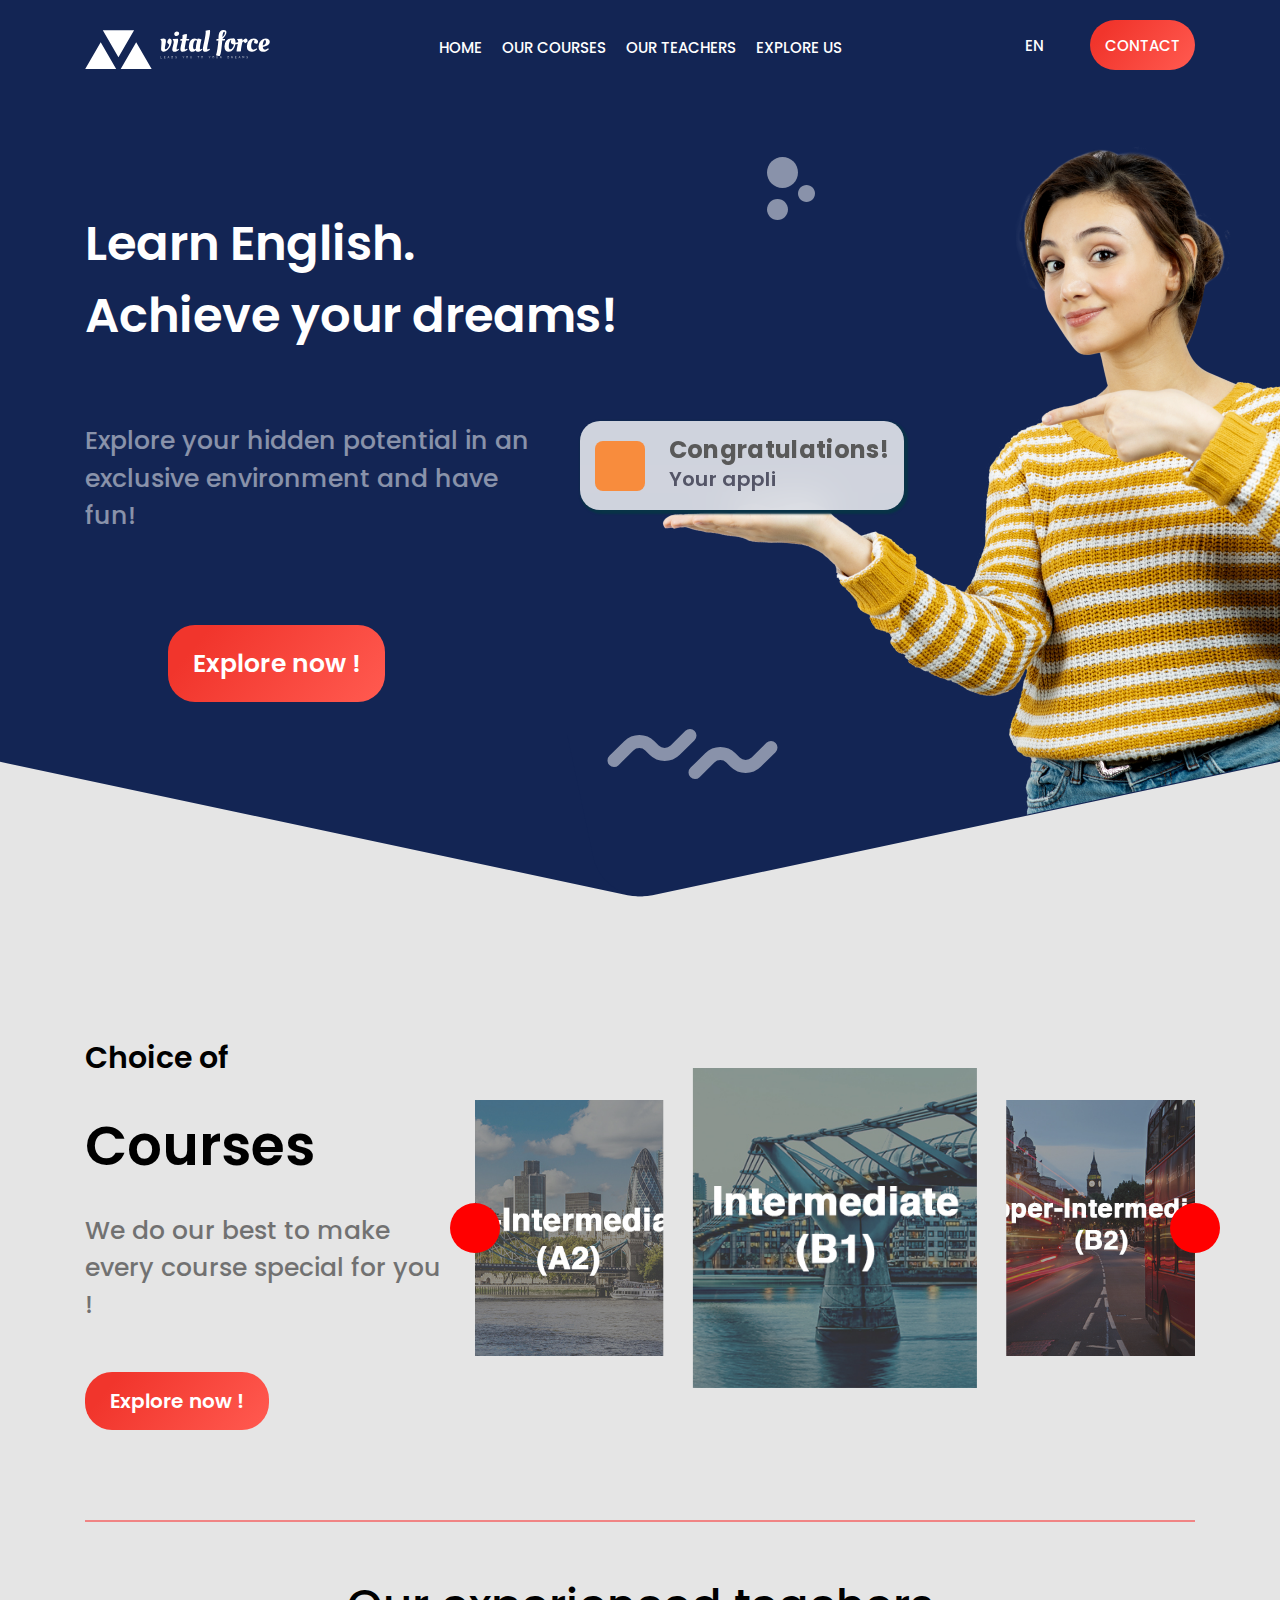
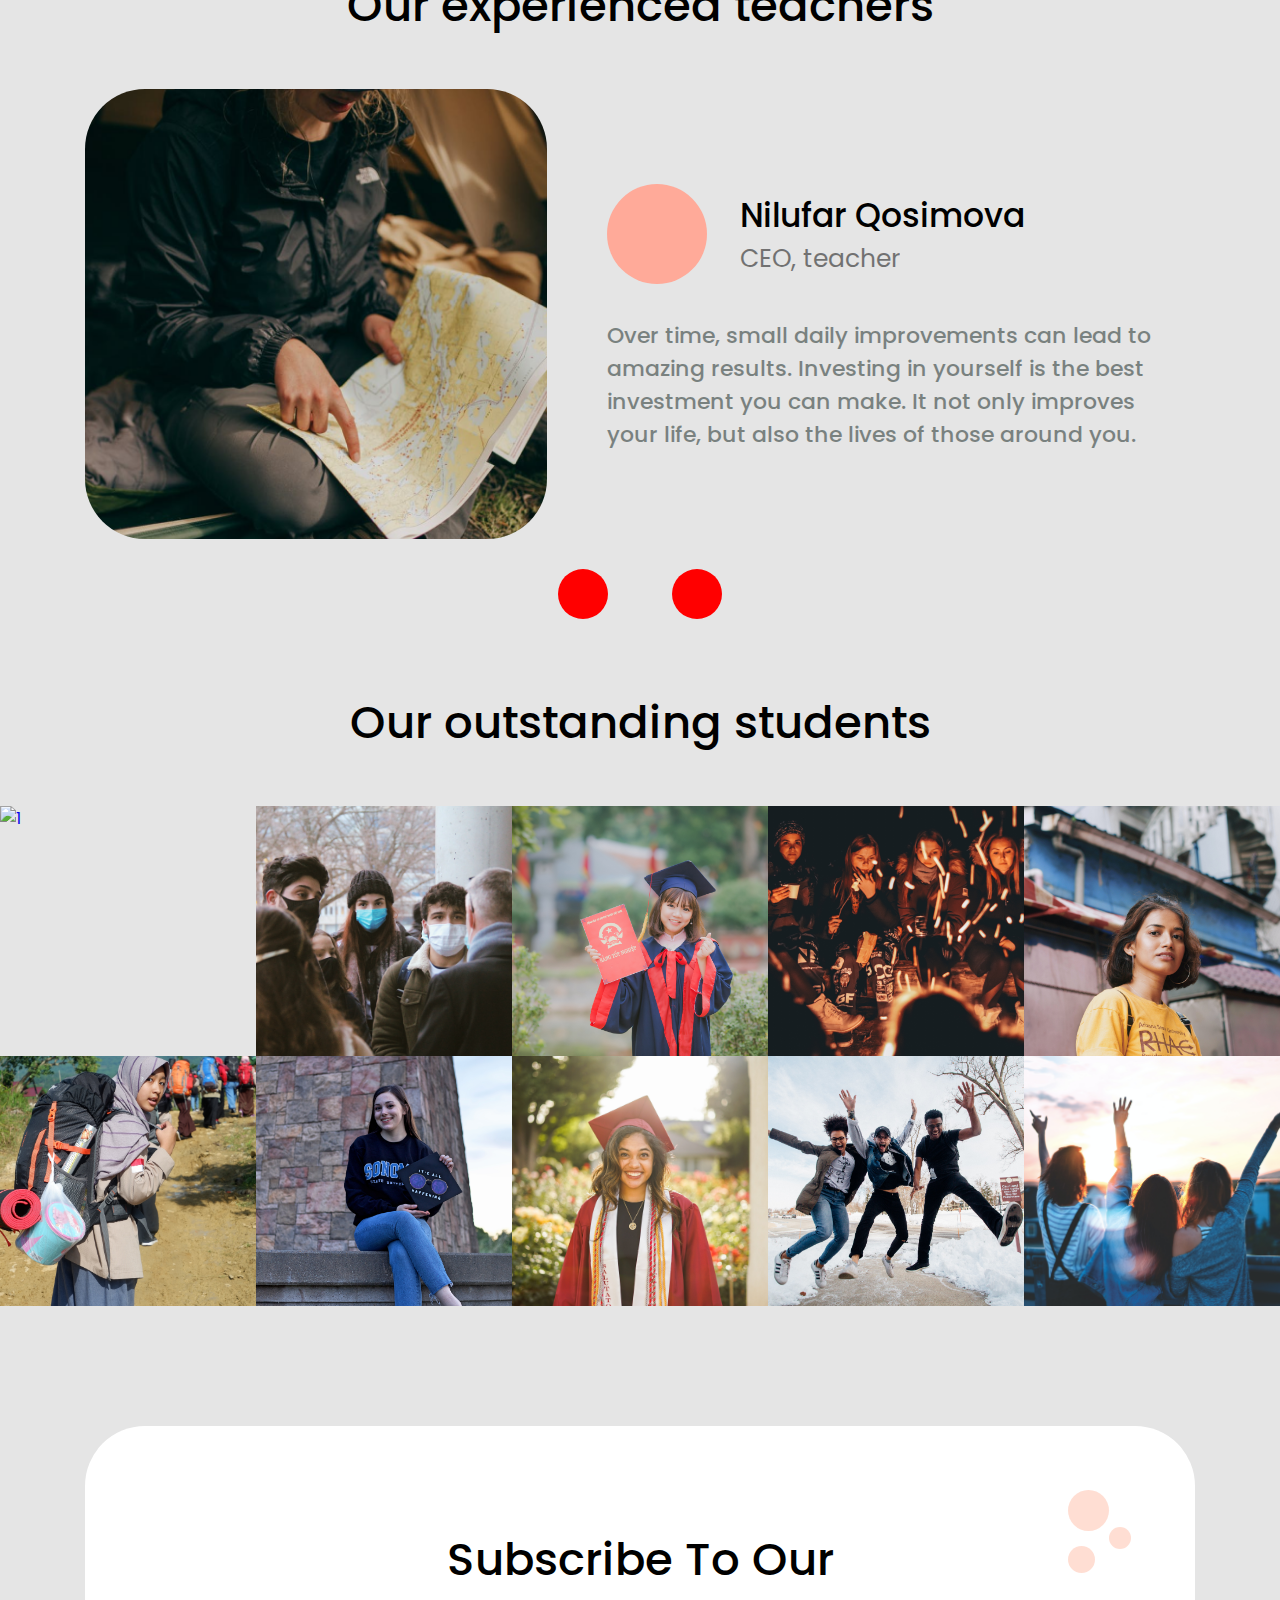
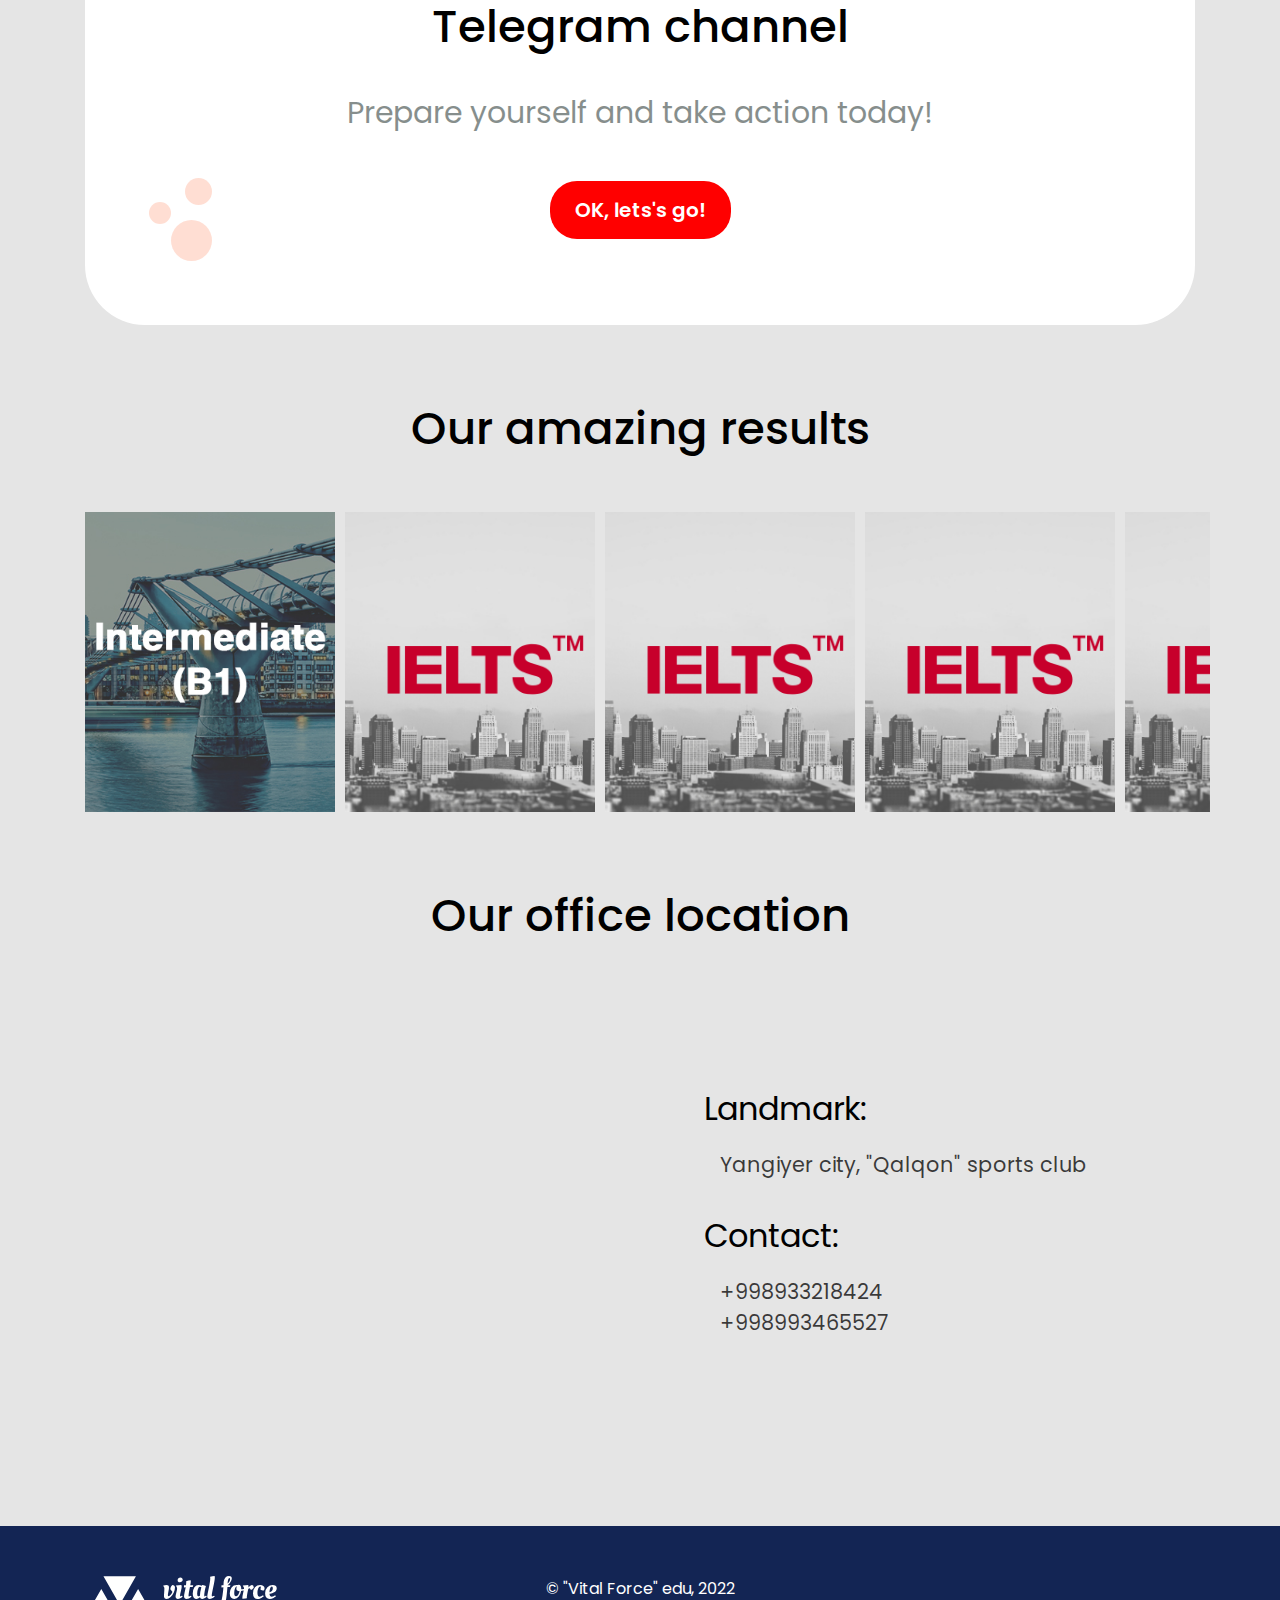
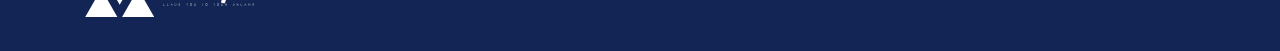
==== commit fc8582bb: "almost done :)" ====
--- a/index.html
+++ b/index.html
@@ -228,6 +228,7 @@
             <a href="./students/14.jpg" target="_blank" class="student"><img src="./students/14.jpg" alt="1"></a>
             <a href="./students/17.jpg" target="_blank" class="student"><img src="./students/17.jpg" alt="1"></a>
         </div>
+        <div class="students-btn">Load more</div>
     </section>
     <section id="subscribe">
         <div class="container">
--- a/main.css
+++ b/main.css
@@ -579,6 +579,9 @@
   -o-object-fit: cover;
      object-fit: cover;
 }
+#students .students-btn {
+  display: none;
+}
 
 #subscribe {
   padding: 50px 0 70px;
@@ -715,7 +718,7 @@
 footer .footer-wrapper .logo {
   position: absolute;
   width: 15%;
-  top: 35%;
+  top: 40%;
 }
 footer .footer-wrapper .copyright {
   text-align: center;
@@ -726,7 +729,7 @@
   right: 10%;
   font-size: 2rem;
   color: white;
-  top: 35%;
+  top: 28%;
   cursor: pointer;
 }
 
@@ -751,6 +754,287 @@
   }
   100% {
     transform: translate(0px);
+  }
+}
+@media (max-width: 576px) {
+  header nav {
+    padding: 1rem 1.5rem !important;
+  }
+  header .hero_section .hero-wrapper {
+    grid-template-rows: 330px !important;
+  }
+  header .hero_section .hero-wrapper .hero-left {
+    padding-top: unset !important;
+  }
+  header .hero_section .hero-wrapper .hero-left p {
+    font-size: 1.2rem !important;
+    padding-right: 30vw !important;
+    padding-left: 5%;
+    margin: 45px 0 0 0 !important;
+  }
+  header .hero_section .hero-wrapper .hero-left .more-btn {
+    background: linear-gradient(129.54deg, #f1352c 15.57%, #ff584e 95.03%);
+    border-radius: 27px;
+    font-weight: 600;
+    font-size: 0.9rem;
+    color: white;
+    line-height: 37px;
+    border: none;
+    padding: 15px 25px;
+    cursor: pointer;
+    bottom: -70px !important;
+    left: 20px !important;
+  }
+  header .hero_section .hero-wrapper .hero-left .more-btn:active {
+    transition: 100ms;
+    transform: scale(0.95);
+  }
+  header .hero_section .hero-wrapper .hero-right .message-box {
+    padding: 5px 10px;
+    border-radius: 10px;
+    left: -85vw !important;
+    bottom: 5% !important;
+  }
+  header .hero_section .hero-wrapper .hero-right .message-box .icon {
+    width: 40px;
+    height: 40px;
+    margin-right: 10px;
+    border-radius: 5px;
+  }
+  header .hero_section .hero-wrapper .hero-right .message-box .icon i {
+    font-size: 25px;
+  }
+  header .hero_section .hero-wrapper .hero-right .message-box .message {
+    letter-spacing: unset;
+    line-height: unset;
+  }
+  header .hero_section .hero-wrapper .hero-right .message-box .message h2 {
+    padding-top: 5px;
+    font-size: 1rem !important;
+    line-height: 0.7rem;
+  }
+  header .hero_section .hero-wrapper .hero-right .message-box .message span {
+    font-size: 0.8rem !important;
+  }
+  header .hero_section .hero-wrapper .hero-right img {
+    bottom: -31%;
+    left: -70vw !important;
+    width: 400px !important;
+  }
+  header .hero_section .hero-wrapper .hero-right .dot {
+    left: -60px !important;
+    width: 30px !important;
+  }
+  header .hero_section .hero-wrapper .hero-right .wave {
+    bottom: -35% !important;
+    left: -90vw !important;
+  }
+
+  #courses {
+    padding: 200px 0 50px 0;
+  }
+  #courses .courses-wrapper {
+    grid-template-columns: 100%;
+    grid-template-rows: auto auto;
+    gap: 50px;
+  }
+  #courses .courses-wrapper .courses-left {
+    text-align: center;
+  }
+  #courses .courses-wrapper .courses-left h3 {
+    font-size: 5vw;
+    line-height: unset;
+  }
+  #courses .courses-wrapper .courses-left h2 {
+    margin: 0;
+    font-size: 7vw;
+    line-height: 2rem;
+    padding-bottom: 2rem;
+  }
+  #courses .courses-wrapper .courses-left p {
+    font-size: 4vw;
+    line-height: 2rem;
+    margin-bottom: 35px;
+  }
+  #courses .courses-wrapper .courses-left .more-btn {
+    background: linear-gradient(129.54deg, #f1352c 15.57%, #ff584e 95.03%);
+    border-radius: 27px;
+    font-weight: 600;
+    font-size: 16px;
+    color: white;
+    line-height: 37px;
+    border: none;
+    padding: 15px 25px;
+    cursor: pointer;
+  }
+  #courses .courses-wrapper .courses-left .more-btn:active {
+    transition: 100ms;
+    transform: scale(0.95);
+  }
+  #courses .courses-wrapper .courses-right .carousel .carousel-items {
+    height: 200px;
+  }
+  #courses .courses-wrapper .courses-right .carousel .carousel-items .carousel-item {
+    height: 160px;
+  }
+  #courses .courses-wrapper .courses-right .carousel .carousel-items-arrow,
+#courses .courses-wrapper .courses-right .carousel .our_work_button {
+    width: 50px;
+    height: 50px;
+    border-radius: 50%;
+    background: red;
+    cursor: pointer;
+    display: flex;
+    align-items: center;
+    justify-content: center;
+    color: white;
+    font-size: 1.5rem;
+    width: 40px;
+    height: 40px;
+    font-size: 1rem;
+  }
+  #courses .courses-wrapper .courses-right .carousel .carousel-items-arrow i,
+#courses .courses-wrapper .courses-right .carousel .our_work_button i {
+    pointer-events: none;
+  }
+  #courses .courses-wrapper .courses-right .carousel .carousel-items-arrow.arrow-prev,
+#courses .courses-wrapper .courses-right .carousel .our_work_button.arrow-prev {
+    left: 0%;
+  }
+  #courses .courses-wrapper .courses-right .carousel .carousel-items-arrow.arrow-next,
+#courses .courses-wrapper .courses-right .carousel .our_work_button.arrow-next {
+    left: 100%;
+  }
+  #courses .courses-wrapper .courses-right .carousel .carousel-items-arrow.arrow-prev,
+#courses .courses-wrapper .courses-right .carousel .our_work_button.arrow-prev {
+    left: 1%;
+  }
+  #courses .courses-wrapper .courses-right .carousel .carousel-items-arrow.arrow-next,
+#courses .courses-wrapper .courses-right .carousel .our_work_button.arrow-next {
+    left: 99%;
+  }
+
+  #teachers {
+    padding: 50px 0 50px;
+  }
+  #teachers .heading {
+    padding-bottom: 10px;
+  }
+  #teachers .teachers-wrapper .teacher-item {
+    grid-template-columns: 43% 50%;
+    grid-template-rows: 300px;
+    gap: 20px;
+  }
+  #teachers .teachers-wrapper .teacher-item .teacher-left img {
+    height: 250px;
+    border-radius: 70px;
+  }
+  #teachers .teachers-wrapper .teacher-item .teacher-right .teacher-info {
+    padding: 0 0 1vw 0;
+  }
+  #teachers .teachers-wrapper .teacher-item .teacher-right .teacher-info .avatar {
+    width: 45px;
+    height: 45px;
+    margin-right: 5px;
+  }
+  #teachers .teachers-wrapper .teacher-item .teacher-right .teacher-info .avatar img {
+    height: 100%;
+  }
+  #teachers .teachers-wrapper .teacher-item .teacher-right .teacher-info .name {
+    font-size: 3vw;
+    line-height: 1rem;
+  }
+  #teachers .teachers-wrapper .teacher-item .teacher-right .teacher-info .position {
+    font-size: 2.5vw;
+    line-height: unset;
+  }
+  #teachers .teachers-wrapper .teacher-item .teacher-right .teacher-quote {
+    font-size: 2.2vw;
+    max-height: 200px;
+    overflow: scroll;
+    text-overflow: clip;
+    line-height: unset;
+    padding-bottom: 7px;
+  }
+  #teachers .teachers-wrapper .teacher-item .teacher-right .stars i {
+    font-size: 25px;
+  }
+  #teachers .controls {
+    padding-top: 300px;
+    z-index: 5;
+  }
+
+  #students .students-btn {
+    display: block;
+    background: linear-gradient(129.54deg, #f1352c 15.57%, #ff584e 95.03%);
+    border-radius: 27px;
+    font-weight: 600;
+    font-size: 1rem;
+    color: white;
+    line-height: 37px;
+    border: none;
+    padding: 15px 25px;
+    cursor: pointer;
+    padding: 0.1rem 2rem;
+    border-radius: 1rem;
+    margin: 2rem auto -2rem auto;
+    width: -webkit-max-content;
+    width: -moz-max-content;
+    width: max-content;
+  }
+  #students .students-btn:active {
+    transition: 100ms;
+    transform: scale(0.95);
+  }
+
+  #subscribe {
+    padding: 10px 0 60px;
+  }
+  #subscribe .subscribe-wrapper {
+    padding: 100px 0;
+    border-radius: 50px;
+  }
+  #subscribe .subscribe-wrapper::before {
+    right: 5rem;
+    width: 32px;
+    height: 41px;
+    background-size: cover;
+  }
+  #subscribe .subscribe-wrapper::after {
+    left: 5rem;
+    width: 32px;
+    height: 41px;
+    background-size: cover;
+  }
+  #subscribe .subscribe-wrapper h2 {
+    font-size: 5vw;
+    width: 50%;
+  }
+  #subscribe .subscribe-wrapper p {
+    font-size: 20px;
+    line-height: unset;
+  }
+  #subscribe .subscribe-wrapper a {
+    line-height: unset;
+    background: red;
+  }
+
+  #contact {
+    padding-bottom: 0.5rem !important;
+  }
+  #contact .contact-wrapper {
+    grid-template-columns: 100% !important;
+  }
+  #contact .contact-wrapper .contact-right p {
+    text-align: center;
+  }
+  #contact .contact-wrapper .contact-right div {
+    margin-bottom: 1rem !important;
+  }
+
+  footer .footer-wrapper .logo {
+    width: 22%;
+    top: 41%;
   }
 }
 @media (max-width: 768px) {
@@ -793,7 +1077,7 @@
   }
 
   .heading {
-    font-size: 6vw;
+    font-size: 5.5vw;
     line-height: unset;
   }
 
@@ -801,10 +1085,14 @@
     padding-top: 50px;
   }
   header nav {
-    padding: 0.7rem 0;
+    padding: 1rem 1rem;
   }
   header nav .navbar-wrapper {
     grid-template-columns: 50% 50%;
+  }
+  header nav .navbar-wrapper .navbar-left a {
+    width: 70%;
+    padding-bottom: unset;
   }
   header nav .navbar-wrapper .navbar-middle {
     display: none;
@@ -845,10 +1133,10 @@
   }
   header .hero_section .hero-wrapper .hero-left p {
     font-size: 1.3rem;
-    padding-right: 25%;
+    padding-right: 30vw;
     padding-left: 5%;
     line-height: unset;
-    margin: 60px 0 200px 0;
+    margin: 60px 0 0 0;
   }
   header .hero_section .hero-wrapper .hero-left .more-btn {
     background: linear-gradient(129.54deg, #f1352c 15.57%, #ff584e 95.03%);
@@ -863,8 +1151,8 @@
     margin: unset;
     padding: 5px 25px;
     position: absolute;
-    bottom: -90px;
-    left: 15px;
+    bottom: -50px;
+    left: 55px;
   }
   header .hero_section .hero-wrapper .hero-left .more-btn:active {
     transition: 100ms;
@@ -873,8 +1161,8 @@
   header .hero_section .hero-wrapper .hero-right .message-box {
     padding: 5px 10px;
     border-radius: 10px;
-    left: -370px;
-    bottom: 10%;
+    left: -69vw;
+    bottom: 13.3%;
   }
   header .hero_section .hero-wrapper .hero-right .message-box .icon {
     width: 40px;
@@ -898,9 +1186,9 @@
     font-size: 1rem;
   }
   header .hero_section .hero-wrapper .hero-right img {
-    bottom: -30.5%;
-    left: -320px;
-    width: 450px;
+    bottom: -28.9%;
+    left: -60vw;
+    width: 470px;
   }
   header .hero_section .hero-wrapper .hero-right .dot {
     top: 0;
@@ -908,8 +1196,8 @@
     width: 50px;
   }
   header .hero_section .hero-wrapper .hero-right .wave {
-    bottom: -7%;
-    left: -530px;
+    bottom: -20%;
+    left: -80vw;
     height: 2rem;
   }
 
@@ -919,24 +1207,25 @@
   #courses .courses-wrapper {
     grid-template-columns: 100%;
     grid-template-rows: auto auto;
-    gap: 40px;
+    gap: 50px;
   }
   #courses .courses-wrapper .courses-left {
     text-align: center;
   }
   #courses .courses-wrapper .courses-left h3 {
-    font-size: 6vw;
+    font-size: 5vw;
     line-height: unset;
   }
   #courses .courses-wrapper .courses-left h2 {
     margin: 0;
-    font-size: 9vw;
-    line-height: unset;
+    font-size: 7vw;
+    line-height: 2rem;
+    padding-bottom: 2rem;
   }
   #courses .courses-wrapper .courses-left p {
-    font-size: 5vw;
-    line-height: unset;
-    margin-bottom: 30px;
+    font-size: 4vw;
+    line-height: 2rem;
+    margin-bottom: 35px;
   }
   #courses .courses-wrapper .courses-left .more-btn {
     background: linear-gradient(129.54deg, #f1352c 15.57%, #ff584e 95.03%);
@@ -959,15 +1248,52 @@
   #courses .courses-wrapper .courses-right .carousel .carousel-items .carousel-item {
     height: 160px;
   }
+  #courses .courses-wrapper .courses-right .carousel .carousel-items-arrow,
+#courses .courses-wrapper .courses-right .carousel .our_work_button {
+    width: 50px;
+    height: 50px;
+    border-radius: 50%;
+    background: red;
+    cursor: pointer;
+    display: flex;
+    align-items: center;
+    justify-content: center;
+    color: white;
+    font-size: 1.5rem;
+    width: 40px;
+    height: 40px;
+    font-size: 1rem;
+  }
+  #courses .courses-wrapper .courses-right .carousel .carousel-items-arrow i,
+#courses .courses-wrapper .courses-right .carousel .our_work_button i {
+    pointer-events: none;
+  }
+  #courses .courses-wrapper .courses-right .carousel .carousel-items-arrow.arrow-prev,
+#courses .courses-wrapper .courses-right .carousel .our_work_button.arrow-prev {
+    left: 0%;
+  }
+  #courses .courses-wrapper .courses-right .carousel .carousel-items-arrow.arrow-next,
+#courses .courses-wrapper .courses-right .carousel .our_work_button.arrow-next {
+    left: 100%;
+  }
+  #courses .courses-wrapper .courses-right .carousel .carousel-items-arrow.arrow-prev,
+#courses .courses-wrapper .courses-right .carousel .our_work_button.arrow-prev {
+    left: 1%;
+  }
+  #courses .courses-wrapper .courses-right .carousel .carousel-items-arrow.arrow-next,
+#courses .courses-wrapper .courses-right .carousel .our_work_button.arrow-next {
+    left: 99%;
+  }
 
   #teachers {
     padding: 50px 0 50px;
   }
   #teachers .heading {
-    padding-bottom: 30px;
+    padding-bottom: 10px;
   }
   #teachers .teachers-wrapper .teacher-item {
     grid-template-columns: 43% 50%;
+    grid-template-rows: 300px;
     gap: 20px;
   }
   #teachers .teachers-wrapper .teacher-item .teacher-left img {
@@ -975,38 +1301,119 @@
     border-radius: 70px;
   }
   #teachers .teachers-wrapper .teacher-item .teacher-right .teacher-info {
-    padding: 0 0 20px 0;
+    padding: 0 0 1vw 0;
   }
   #teachers .teachers-wrapper .teacher-item .teacher-right .teacher-info .avatar {
-    width: 40px;
-    height: 40px;
+    width: 45px;
+    height: 45px;
     margin-right: 5px;
   }
   #teachers .teachers-wrapper .teacher-item .teacher-right .teacher-info .avatar img {
     height: 100%;
   }
   #teachers .teachers-wrapper .teacher-item .teacher-right .teacher-info .name {
-    font-size: 4vw;
-    line-height: unset;
+    font-size: 3vw;
+    line-height: 1rem;
   }
   #teachers .teachers-wrapper .teacher-item .teacher-right .teacher-info .position {
-    font-size: 3vw;
+    font-size: 2.5vw;
     line-height: unset;
   }
   #teachers .teachers-wrapper .teacher-item .teacher-right .teacher-quote {
-    font-size: 3vw;
-    line-height: unset;
-    padding-bottom: 15px;
+    font-size: 2.2vw;
+    max-height: 200px;
+    overflow: scroll;
+    text-overflow: clip;
+    line-height: unset;
+    padding-bottom: 7px;
   }
   #teachers .teachers-wrapper .teacher-item .teacher-right .stars i {
     font-size: 25px;
   }
   #teachers .controls {
-    padding-top: 380px;
+    padding-top: 300px;
+    z-index: 5;
+  }
+
+  #students .students-btn {
+    display: block;
+    background: linear-gradient(129.54deg, #f1352c 15.57%, #ff584e 95.03%);
+    border-radius: 27px;
+    font-weight: 600;
+    font-size: 1rem;
+    color: white;
+    line-height: 37px;
+    border: none;
+    padding: 15px 25px;
+    cursor: pointer;
+    padding: 0.1rem 2rem;
+    border-radius: 1rem;
+    margin: 2rem auto -2rem auto;
+    width: -webkit-max-content;
+    width: -moz-max-content;
+    width: max-content;
+  }
+  #students .students-btn:active {
+    transition: 100ms;
+    transform: scale(0.95);
+  }
+
+  #subscribe {
+    padding: 10px 0 60px;
+  }
+  #subscribe .subscribe-wrapper {
+    padding: 100px 0;
+    border-radius: 50px;
+  }
+  #subscribe .subscribe-wrapper::before {
+    right: 5rem;
+    width: 32px;
+    height: 41px;
+    background-size: cover;
+  }
+  #subscribe .subscribe-wrapper::after {
+    left: 5rem;
+    width: 32px;
+    height: 41px;
+    background-size: cover;
+  }
+  #subscribe .subscribe-wrapper h2 {
+    font-size: 5vw;
+    width: 50%;
+  }
+  #subscribe .subscribe-wrapper p {
+    font-size: 20px;
+    line-height: unset;
+  }
+  #subscribe .subscribe-wrapper a {
+    line-height: unset;
+    background: red;
   }
 
   #contact {
-    overflow: hidden;
+    padding-bottom: 50px;
+  }
+  #contact .contact-wrapper {
+    grid-template-columns: 55% 1fr;
+    gap: 1rem;
+  }
+  #contact .contact-wrapper .contact-left {
+    border-radius: 1rem;
+  }
+  #contact .contact-wrapper .contact-left iframe {
+    height: 300px;
+  }
+  #contact .contact-wrapper .contact-right p {
+    font-size: 1.6rem;
+    margin-bottom: 0;
+  }
+  #contact .contact-wrapper .contact-right div {
+    font-size: 1.2rem;
+  }
+
+  footer .footer-wrapper .logo {
+    width: 22%;
+    top: 41%;
   }
 }
 @media (max-width: 992px) and (min-width: 768px) {
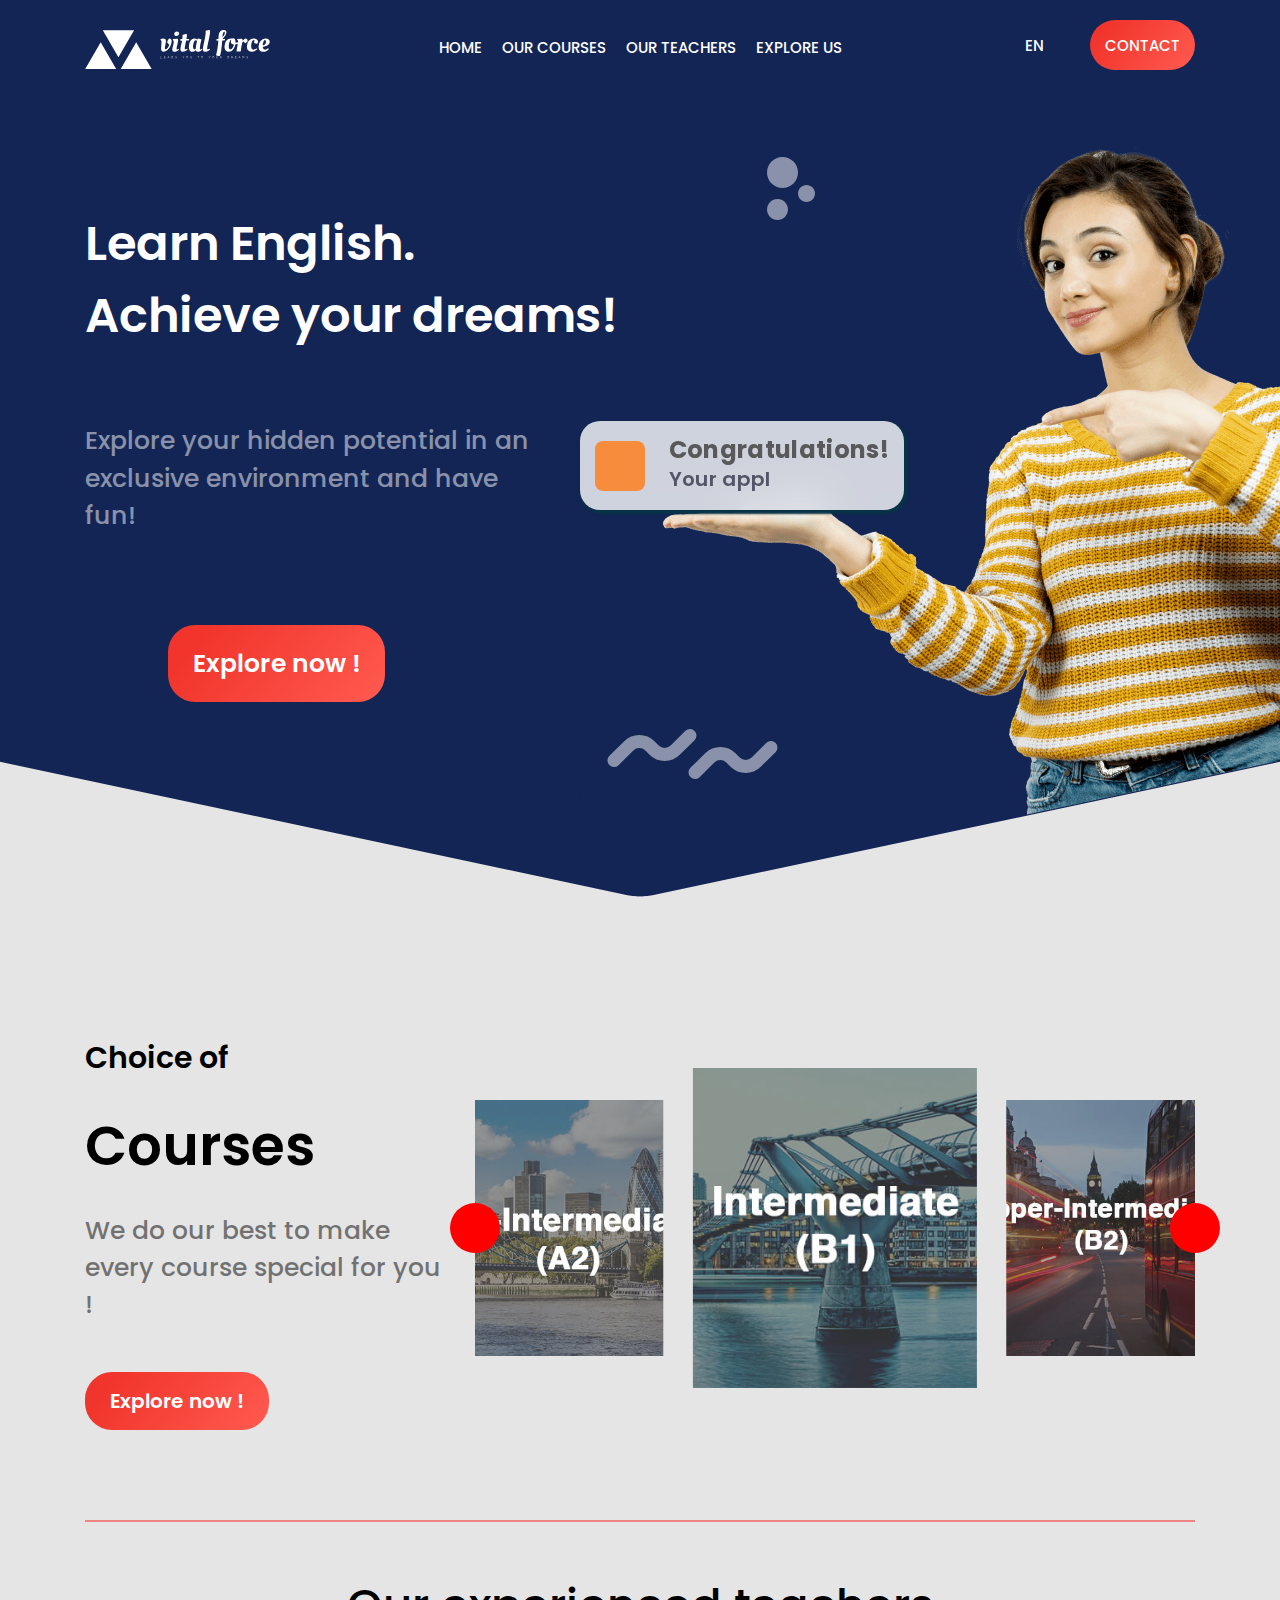
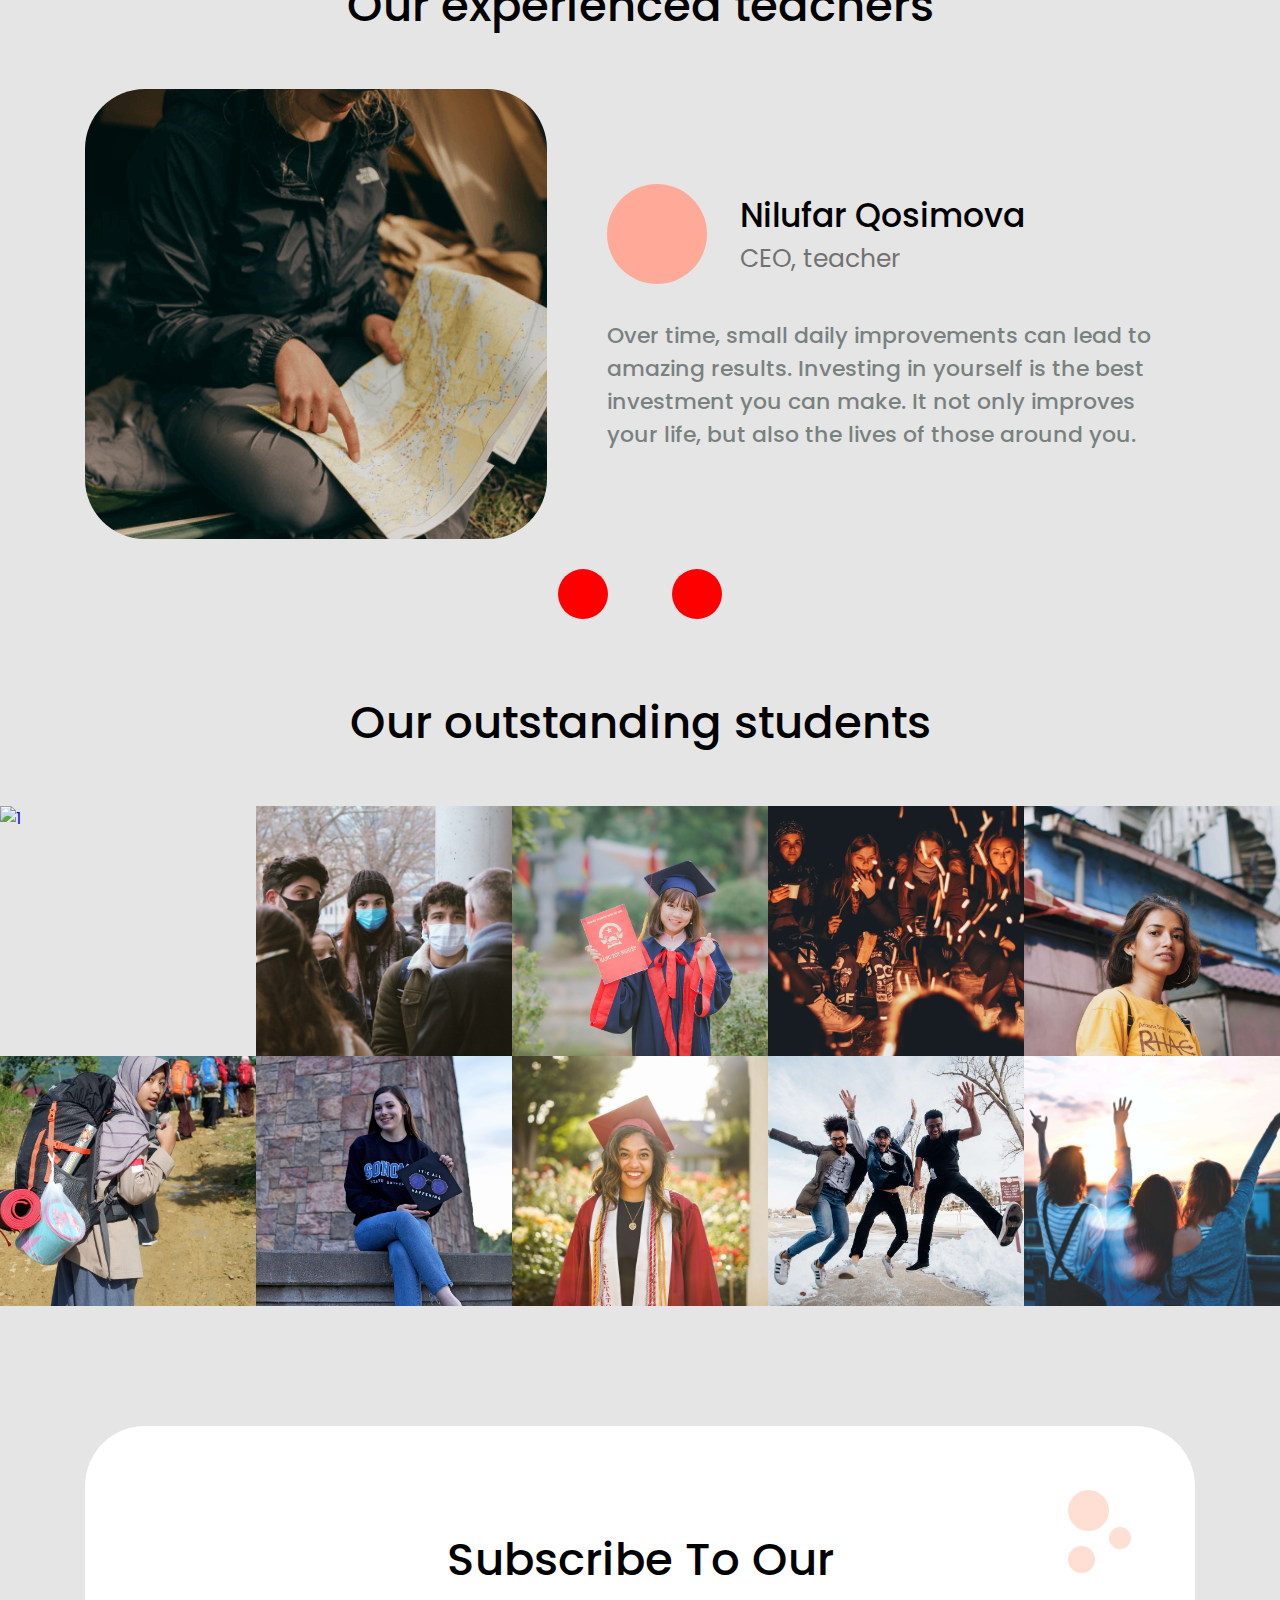
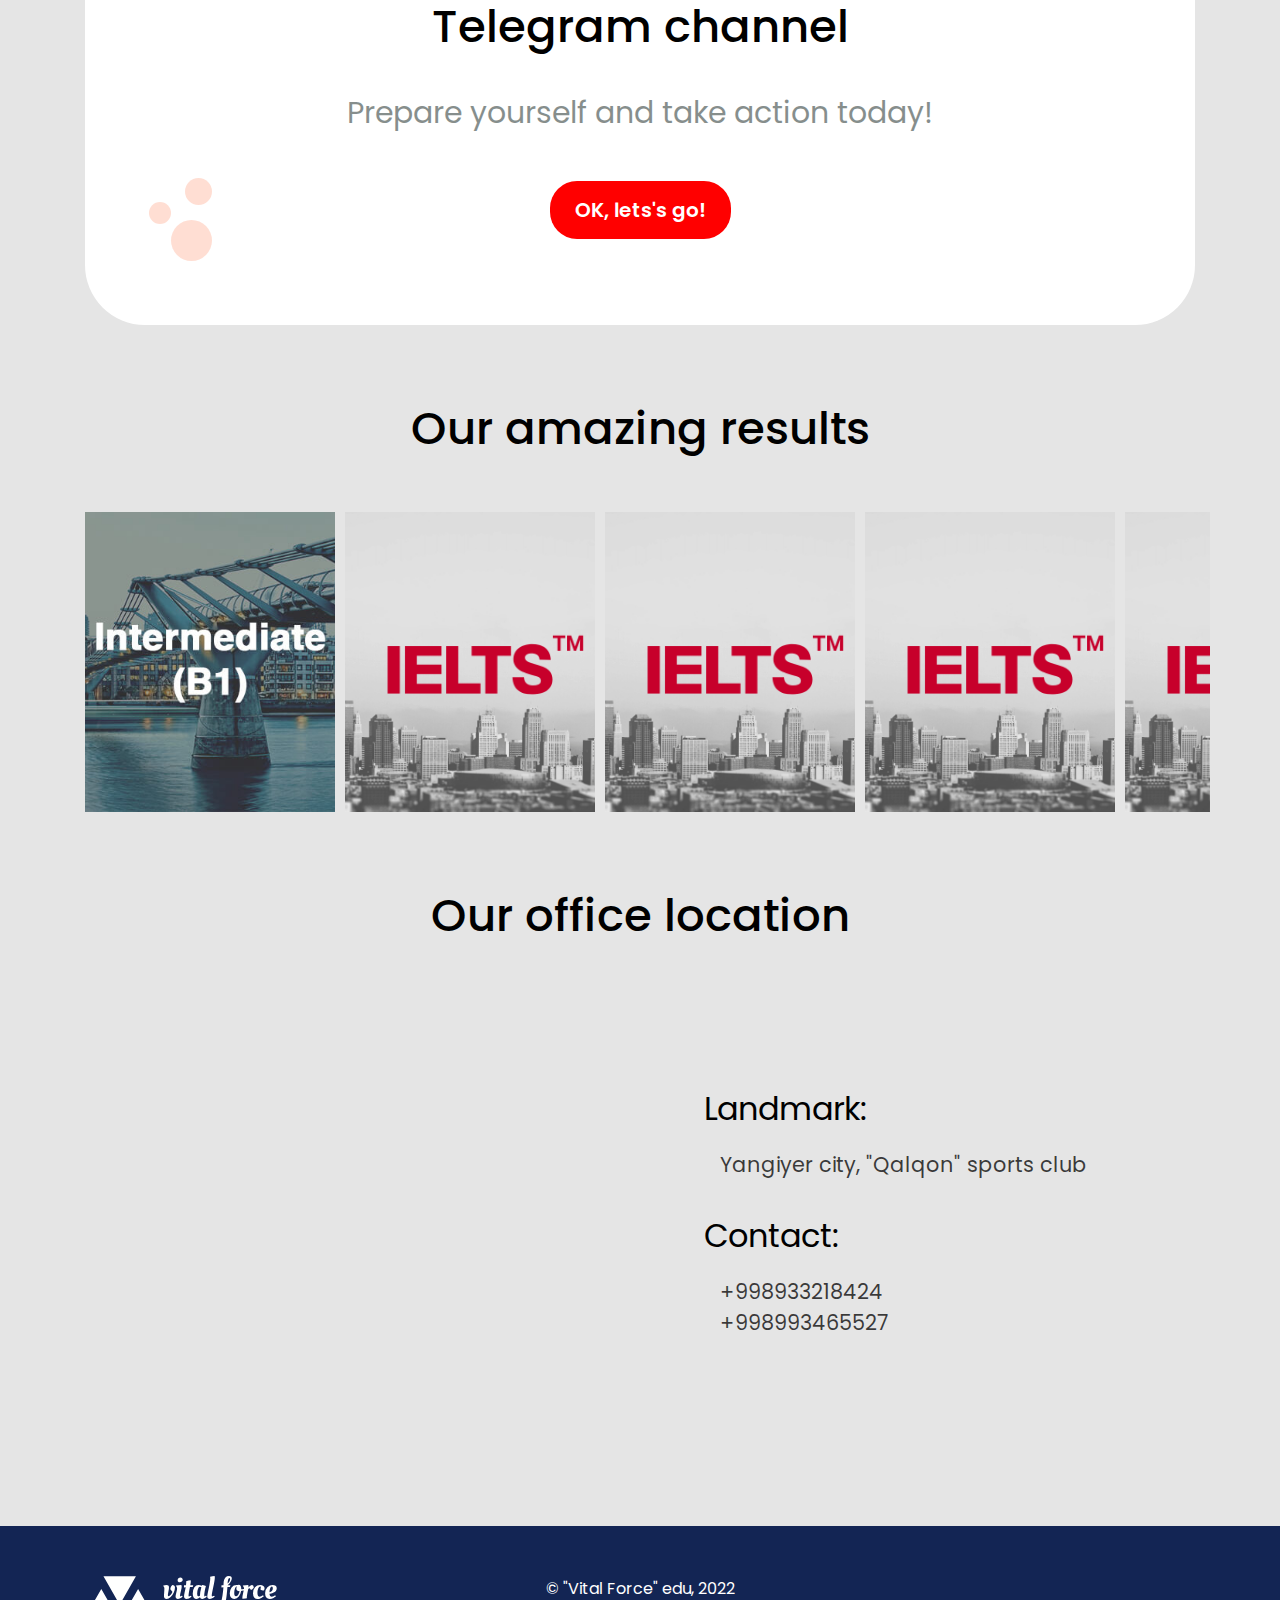
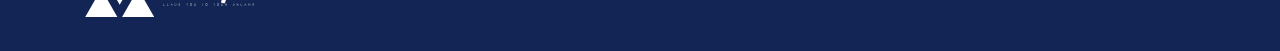
==== commit 059f97ba: "finished" ====
--- a/index.html
+++ b/index.html
@@ -307,7 +307,7 @@
             <li><a href="#contact">Our location</a></li>
         </ul>
     </div>
-    <script src="main.js"></script>
+    <script src="main.min.js"></script>
 </body>
 
 </html>--- a/main.css
+++ b/main.css
@@ -758,10 +758,14 @@
 }
 @media (max-width: 576px) {
   header nav {
-    padding: 1rem 1.5rem !important;
+    padding: 1rem !important;
+  }
+  header nav .navbar-wrapper .navbar-left a {
+    width: 130px !important;
+    padding-top: 1rem;
   }
   header .hero_section .hero-wrapper {
-    grid-template-rows: 330px !important;
+    grid-template-rows: 350px !important;
   }
   header .hero_section .hero-wrapper .hero-left {
     padding-top: unset !important;
@@ -784,16 +788,283 @@
     cursor: pointer;
     bottom: -70px !important;
     left: 20px !important;
+    z-index: 3;
   }
   header .hero_section .hero-wrapper .hero-left .more-btn:active {
     transition: 100ms;
     transform: scale(0.95);
   }
   header .hero_section .hero-wrapper .hero-right .message-box {
+    left: -85vw !important;
+    bottom: 26px;
+  }
+  header .hero_section .hero-wrapper .hero-right .message-box .icon {
+    width: 35px !important;
+    height: 35px !important;
+  }
+  header .hero_section .hero-wrapper .hero-right .message-box .message h2 {
+    font-size: 1rem !important;
+    line-height: 0.7rem;
+  }
+  header .hero_section .hero-wrapper .hero-right .message-box .message span {
+    font-size: 0.8rem !important;
+  }
+  header .hero_section .hero-wrapper .hero-right img {
+    bottom: -31%;
+    left: -70vw !important;
+    width: 400px !important;
+  }
+  header .hero_section .hero-wrapper .hero-right .dot {
+    left: -60px !important;
+    width: 30px !important;
+  }
+  header .hero_section .hero-wrapper .hero-right .wave {
+    bottom: -35% !important;
+    left: -90vw !important;
+  }
+
+  #courses .courses-wrapper .courses-left h2 {
+    padding-bottom: 1rem !important;
+  }
+  #courses .courses-wrapper .courses-left p {
+    line-height: unset !important;
+  }
+
+  .section-divider {
+    display: none;
+  }
+
+  #teachers {
+    padding: 0px 0 30px !important;
+  }
+  #teachers .teachers-wrapper .teacher-item {
+    grid-template-columns: 30% 1fr !important;
+    grid-template-rows: 200px !important;
+  }
+  #teachers .teachers-wrapper .teacher-item .teacher-left img {
+    height: 150px !important;
+    border-radius: 1rem !important;
+  }
+  #teachers .teachers-wrapper .teacher-item .teacher-right .teacher-info {
+    padding: 0 0 2vw 0 !important;
+  }
+  #teachers .teachers-wrapper .teacher-item .teacher-right .teacher-quote {
+    font-size: 2.6vw !important;
+    padding-bottom: 0 !important;
+  }
+  #teachers .teachers-wrapper .teacher-item .teacher-right .stars i {
+    font-size: 20px !important;
+  }
+  #teachers .controls {
+    padding-top: 220px !important;
+  }
+
+  #students .heading {
+    padding-bottom: 1rem !important;
+  }
+  #students .students-wrapper .student {
+    height: 200px !important;
+  }
+
+  #subscribe {
+    padding: 10px 0 50px !important;
+  }
+  #subscribe .subscribe-wrapper {
+    padding: 50px 0 !important;
+    border-radius: 10px !important;
+  }
+  #subscribe .subscribe-wrapper::before {
+    right: 1.2rem !important;
+    top: 15px;
+  }
+  #subscribe .subscribe-wrapper::after {
+    left: 2rem !important;
+  }
+  #subscribe .subscribe-wrapper h2 {
+    width: 80vw !important;
+  }
+  #subscribe .subscribe-wrapper p {
+    font-size: 1rem !important;
+  }
+  #subscribe .subscribe-wrapper a {
+    font-size: 1rem;
+    padding: 7px 15px;
+    border-radius: 0.9rem;
+  }
+
+  #results {
+    padding-bottom: 30px !important;
+  }
+  #results .heading {
+    padding-bottom: 1.2rem !important;
+  }
+  #results .results-wrapper {
+    height: 250px;
+  }
+  #results .results-wrapper a {
+    width: 250px;
+    height: 250px;
+  }
+
+  #contact {
+    padding-bottom: 0.5rem !important;
+  }
+  #contact .heading {
+    padding-bottom: 1.2rem;
+  }
+  #contact .contact-wrapper {
+    grid-template-columns: 100% !important;
+  }
+  #contact .contact-wrapper .contact-right p {
+    text-align: center;
+  }
+  #contact .contact-wrapper .contact-right div {
+    margin-bottom: 1rem !important;
+    font-size: 4vw !important;
+  }
+
+  footer {
+    padding: 30px 0;
+  }
+  footer .footer-wrapper .logo {
+    width: 24% !important;
+    top: 33px !important;
+  }
+  footer .footer-wrapper .top {
+    font-size: 1.5rem;
+  }
+  footer .footer-wrapper .copyright {
+    font-size: 0.8rem;
+    padding-left: 2rem;
+  }
+}
+@media (max-width: 768px) {
+  .container {
+    width: auto;
+  }
+
+  .modal {
+    z-index: 8;
+    position: fixed;
+    background-color: black;
+    top: 0;
+    bottom: 0;
+    left: 0;
+    right: 0;
+  }
+  .modal.active {
+    display: block;
+  }
+  .modal i {
+    position: absolute;
+    right: 2rem;
+    top: 2rem;
+    font-size: 3rem;
+    color: white;
+  }
+  .modal .navbar-nav {
+    height: 100%;
+    padding-top: 25%;
+    display: flex;
+    flex-direction: column;
+    align-items: center;
+  }
+  .modal .navbar-nav li {
+    padding: 0.5rem 0;
+    font-size: 1.5rem;
+  }
+  .modal .navbar-nav li a {
+    color: white;
+    text-transform: capitalize;
+  }
+
+  .heading {
+    font-size: 5.5vw;
+    line-height: unset;
+  }
+
+  header {
+    padding-top: 50px;
+  }
+  header nav {
+    padding: 1rem 1rem;
+  }
+  header nav .navbar-wrapper {
+    grid-template-columns: 50% 50%;
+  }
+  header nav .navbar-wrapper .navbar-left a {
+    width: 70%;
+    padding-bottom: unset;
+  }
+  header nav .navbar-wrapper .navbar-middle {
+    display: none;
+  }
+  header nav .navbar-wrapper .navbar-right {
+    grid-template-columns: auto auto;
+    justify-content: end;
+  }
+  header nav .navbar-wrapper .navbar-right .language .fa-globe {
+    font-size: 1.7rem;
+  }
+  header nav .navbar-wrapper .navbar-right .language .fa-sort-down {
+    font-size: 1.2rem;
+  }
+  header nav .navbar-wrapper .navbar-right #lang_dropdown {
+    padding: 20px 50%;
+  }
+  header nav .navbar-wrapper .navbar-right .contact-btn {
+    display: none;
+  }
+  header nav .navbar-wrapper .navbar-right .burger {
+    display: block;
+    font-size: 1.8rem;
+  }
+  header .hero_section .hero-wrapper {
+    grid-template-columns: 99% 1fr;
+    grid-template-rows: 470px;
+    gap: unset;
+  }
+  header .hero_section .hero-wrapper .hero-left {
+    position: relative;
+    padding-top: 30px;
+  }
+  header .hero_section .hero-wrapper .hero-left h2 {
+    font-size: 7vw;
+    line-height: unset;
+    text-align: center;
+  }
+  header .hero_section .hero-wrapper .hero-left p {
+    font-size: 1.3rem;
+    padding-right: 30vw;
+    padding-left: 5%;
+    line-height: unset;
+    margin: 60px 0 0 0;
+  }
+  header .hero_section .hero-wrapper .hero-left .more-btn {
+    background: linear-gradient(129.54deg, #f1352c 15.57%, #ff584e 95.03%);
+    border-radius: 27px;
+    font-weight: 600;
+    font-size: 1rem;
+    color: white;
+    line-height: 37px;
+    border: none;
+    padding: 15px 25px;
+    cursor: pointer;
+    margin: unset;
+    padding: 5px 25px;
+    position: absolute;
+    bottom: -50px;
+    left: 55px;
+  }
+  header .hero_section .hero-wrapper .hero-left .more-btn:active {
+    transition: 100ms;
+    transform: scale(0.95);
+  }
+  header .hero_section .hero-wrapper .hero-right .message-box {
     padding: 5px 10px;
     border-radius: 10px;
-    left: -85vw !important;
-    bottom: 5% !important;
+    left: -69vw;
+    bottom: 13.3%;
   }
   header .hero_section .hero-wrapper .hero-right .message-box .icon {
     width: 40px;
@@ -810,24 +1081,26 @@
   }
   header .hero_section .hero-wrapper .hero-right .message-box .message h2 {
     padding-top: 5px;
-    font-size: 1rem !important;
+    font-size: 1.1rem;
     line-height: 0.7rem;
   }
   header .hero_section .hero-wrapper .hero-right .message-box .message span {
-    font-size: 0.8rem !important;
+    font-size: 1rem;
   }
   header .hero_section .hero-wrapper .hero-right img {
-    bottom: -31%;
-    left: -70vw !important;
-    width: 400px !important;
+    bottom: -28.9%;
+    left: -60vw;
+    width: 470px;
   }
   header .hero_section .hero-wrapper .hero-right .dot {
-    left: -60px !important;
-    width: 30px !important;
+    top: 0;
+    left: -40px;
+    width: 50px;
   }
   header .hero_section .hero-wrapper .hero-right .wave {
-    bottom: -35% !important;
-    left: -90vw !important;
+    bottom: -20%;
+    left: -80vw;
+    height: 2rem;
   }
 
   #courses {
@@ -1020,377 +1293,6 @@
   }
 
   #contact {
-    padding-bottom: 0.5rem !important;
-  }
-  #contact .contact-wrapper {
-    grid-template-columns: 100% !important;
-  }
-  #contact .contact-wrapper .contact-right p {
-    text-align: center;
-  }
-  #contact .contact-wrapper .contact-right div {
-    margin-bottom: 1rem !important;
-  }
-
-  footer .footer-wrapper .logo {
-    width: 22%;
-    top: 41%;
-  }
-}
-@media (max-width: 768px) {
-  .container {
-    width: auto;
-  }
-
-  .modal {
-    z-index: 8;
-    position: fixed;
-    background-color: black;
-    top: 0;
-    bottom: 0;
-    left: 0;
-    right: 0;
-  }
-  .modal.active {
-    display: block;
-  }
-  .modal i {
-    position: absolute;
-    right: 2rem;
-    top: 2rem;
-    font-size: 3rem;
-    color: white;
-  }
-  .modal .navbar-nav {
-    height: 100%;
-    padding-top: 25%;
-    display: flex;
-    flex-direction: column;
-    align-items: center;
-  }
-  .modal .navbar-nav li {
-    padding: 0.5rem 0;
-    font-size: 1.5rem;
-  }
-  .modal .navbar-nav li a {
-    color: white;
-  }
-
-  .heading {
-    font-size: 5.5vw;
-    line-height: unset;
-  }
-
-  header {
-    padding-top: 50px;
-  }
-  header nav {
-    padding: 1rem 1rem;
-  }
-  header nav .navbar-wrapper {
-    grid-template-columns: 50% 50%;
-  }
-  header nav .navbar-wrapper .navbar-left a {
-    width: 70%;
-    padding-bottom: unset;
-  }
-  header nav .navbar-wrapper .navbar-middle {
-    display: none;
-  }
-  header nav .navbar-wrapper .navbar-right {
-    grid-template-columns: auto auto;
-    justify-content: end;
-  }
-  header nav .navbar-wrapper .navbar-right .language .fa-globe {
-    font-size: 1.7rem;
-  }
-  header nav .navbar-wrapper .navbar-right .language .fa-sort-down {
-    font-size: 1.2rem;
-  }
-  header nav .navbar-wrapper .navbar-right #lang_dropdown {
-    padding: 20px 50%;
-  }
-  header nav .navbar-wrapper .navbar-right .contact-btn {
-    display: none;
-  }
-  header nav .navbar-wrapper .navbar-right .burger {
-    display: block;
-    font-size: 1.8rem;
-  }
-  header .hero_section .hero-wrapper {
-    grid-template-columns: 99% 1fr;
-    grid-template-rows: 470px;
-    gap: unset;
-  }
-  header .hero_section .hero-wrapper .hero-left {
-    position: relative;
-    padding-top: 30px;
-  }
-  header .hero_section .hero-wrapper .hero-left h2 {
-    font-size: 7vw;
-    line-height: unset;
-    text-align: center;
-  }
-  header .hero_section .hero-wrapper .hero-left p {
-    font-size: 1.3rem;
-    padding-right: 30vw;
-    padding-left: 5%;
-    line-height: unset;
-    margin: 60px 0 0 0;
-  }
-  header .hero_section .hero-wrapper .hero-left .more-btn {
-    background: linear-gradient(129.54deg, #f1352c 15.57%, #ff584e 95.03%);
-    border-radius: 27px;
-    font-weight: 600;
-    font-size: 1rem;
-    color: white;
-    line-height: 37px;
-    border: none;
-    padding: 15px 25px;
-    cursor: pointer;
-    margin: unset;
-    padding: 5px 25px;
-    position: absolute;
-    bottom: -50px;
-    left: 55px;
-  }
-  header .hero_section .hero-wrapper .hero-left .more-btn:active {
-    transition: 100ms;
-    transform: scale(0.95);
-  }
-  header .hero_section .hero-wrapper .hero-right .message-box {
-    padding: 5px 10px;
-    border-radius: 10px;
-    left: -69vw;
-    bottom: 13.3%;
-  }
-  header .hero_section .hero-wrapper .hero-right .message-box .icon {
-    width: 40px;
-    height: 40px;
-    margin-right: 10px;
-    border-radius: 5px;
-  }
-  header .hero_section .hero-wrapper .hero-right .message-box .icon i {
-    font-size: 25px;
-  }
-  header .hero_section .hero-wrapper .hero-right .message-box .message {
-    letter-spacing: unset;
-    line-height: unset;
-  }
-  header .hero_section .hero-wrapper .hero-right .message-box .message h2 {
-    padding-top: 5px;
-    font-size: 1.1rem;
-    line-height: 0.7rem;
-  }
-  header .hero_section .hero-wrapper .hero-right .message-box .message span {
-    font-size: 1rem;
-  }
-  header .hero_section .hero-wrapper .hero-right img {
-    bottom: -28.9%;
-    left: -60vw;
-    width: 470px;
-  }
-  header .hero_section .hero-wrapper .hero-right .dot {
-    top: 0;
-    left: -40px;
-    width: 50px;
-  }
-  header .hero_section .hero-wrapper .hero-right .wave {
-    bottom: -20%;
-    left: -80vw;
-    height: 2rem;
-  }
-
-  #courses {
-    padding: 200px 0 50px 0;
-  }
-  #courses .courses-wrapper {
-    grid-template-columns: 100%;
-    grid-template-rows: auto auto;
-    gap: 50px;
-  }
-  #courses .courses-wrapper .courses-left {
-    text-align: center;
-  }
-  #courses .courses-wrapper .courses-left h3 {
-    font-size: 5vw;
-    line-height: unset;
-  }
-  #courses .courses-wrapper .courses-left h2 {
-    margin: 0;
-    font-size: 7vw;
-    line-height: 2rem;
-    padding-bottom: 2rem;
-  }
-  #courses .courses-wrapper .courses-left p {
-    font-size: 4vw;
-    line-height: 2rem;
-    margin-bottom: 35px;
-  }
-  #courses .courses-wrapper .courses-left .more-btn {
-    background: linear-gradient(129.54deg, #f1352c 15.57%, #ff584e 95.03%);
-    border-radius: 27px;
-    font-weight: 600;
-    font-size: 16px;
-    color: white;
-    line-height: 37px;
-    border: none;
-    padding: 15px 25px;
-    cursor: pointer;
-  }
-  #courses .courses-wrapper .courses-left .more-btn:active {
-    transition: 100ms;
-    transform: scale(0.95);
-  }
-  #courses .courses-wrapper .courses-right .carousel .carousel-items {
-    height: 200px;
-  }
-  #courses .courses-wrapper .courses-right .carousel .carousel-items .carousel-item {
-    height: 160px;
-  }
-  #courses .courses-wrapper .courses-right .carousel .carousel-items-arrow,
-#courses .courses-wrapper .courses-right .carousel .our_work_button {
-    width: 50px;
-    height: 50px;
-    border-radius: 50%;
-    background: red;
-    cursor: pointer;
-    display: flex;
-    align-items: center;
-    justify-content: center;
-    color: white;
-    font-size: 1.5rem;
-    width: 40px;
-    height: 40px;
-    font-size: 1rem;
-  }
-  #courses .courses-wrapper .courses-right .carousel .carousel-items-arrow i,
-#courses .courses-wrapper .courses-right .carousel .our_work_button i {
-    pointer-events: none;
-  }
-  #courses .courses-wrapper .courses-right .carousel .carousel-items-arrow.arrow-prev,
-#courses .courses-wrapper .courses-right .carousel .our_work_button.arrow-prev {
-    left: 0%;
-  }
-  #courses .courses-wrapper .courses-right .carousel .carousel-items-arrow.arrow-next,
-#courses .courses-wrapper .courses-right .carousel .our_work_button.arrow-next {
-    left: 100%;
-  }
-  #courses .courses-wrapper .courses-right .carousel .carousel-items-arrow.arrow-prev,
-#courses .courses-wrapper .courses-right .carousel .our_work_button.arrow-prev {
-    left: 1%;
-  }
-  #courses .courses-wrapper .courses-right .carousel .carousel-items-arrow.arrow-next,
-#courses .courses-wrapper .courses-right .carousel .our_work_button.arrow-next {
-    left: 99%;
-  }
-
-  #teachers {
-    padding: 50px 0 50px;
-  }
-  #teachers .heading {
-    padding-bottom: 10px;
-  }
-  #teachers .teachers-wrapper .teacher-item {
-    grid-template-columns: 43% 50%;
-    grid-template-rows: 300px;
-    gap: 20px;
-  }
-  #teachers .teachers-wrapper .teacher-item .teacher-left img {
-    height: 250px;
-    border-radius: 70px;
-  }
-  #teachers .teachers-wrapper .teacher-item .teacher-right .teacher-info {
-    padding: 0 0 1vw 0;
-  }
-  #teachers .teachers-wrapper .teacher-item .teacher-right .teacher-info .avatar {
-    width: 45px;
-    height: 45px;
-    margin-right: 5px;
-  }
-  #teachers .teachers-wrapper .teacher-item .teacher-right .teacher-info .avatar img {
-    height: 100%;
-  }
-  #teachers .teachers-wrapper .teacher-item .teacher-right .teacher-info .name {
-    font-size: 3vw;
-    line-height: 1rem;
-  }
-  #teachers .teachers-wrapper .teacher-item .teacher-right .teacher-info .position {
-    font-size: 2.5vw;
-    line-height: unset;
-  }
-  #teachers .teachers-wrapper .teacher-item .teacher-right .teacher-quote {
-    font-size: 2.2vw;
-    max-height: 200px;
-    overflow: scroll;
-    text-overflow: clip;
-    line-height: unset;
-    padding-bottom: 7px;
-  }
-  #teachers .teachers-wrapper .teacher-item .teacher-right .stars i {
-    font-size: 25px;
-  }
-  #teachers .controls {
-    padding-top: 300px;
-    z-index: 5;
-  }
-
-  #students .students-btn {
-    display: block;
-    background: linear-gradient(129.54deg, #f1352c 15.57%, #ff584e 95.03%);
-    border-radius: 27px;
-    font-weight: 600;
-    font-size: 1rem;
-    color: white;
-    line-height: 37px;
-    border: none;
-    padding: 15px 25px;
-    cursor: pointer;
-    padding: 0.1rem 2rem;
-    border-radius: 1rem;
-    margin: 2rem auto -2rem auto;
-    width: -webkit-max-content;
-    width: -moz-max-content;
-    width: max-content;
-  }
-  #students .students-btn:active {
-    transition: 100ms;
-    transform: scale(0.95);
-  }
-
-  #subscribe {
-    padding: 10px 0 60px;
-  }
-  #subscribe .subscribe-wrapper {
-    padding: 100px 0;
-    border-radius: 50px;
-  }
-  #subscribe .subscribe-wrapper::before {
-    right: 5rem;
-    width: 32px;
-    height: 41px;
-    background-size: cover;
-  }
-  #subscribe .subscribe-wrapper::after {
-    left: 5rem;
-    width: 32px;
-    height: 41px;
-    background-size: cover;
-  }
-  #subscribe .subscribe-wrapper h2 {
-    font-size: 5vw;
-    width: 50%;
-  }
-  #subscribe .subscribe-wrapper p {
-    font-size: 20px;
-    line-height: unset;
-  }
-  #subscribe .subscribe-wrapper a {
-    line-height: unset;
-    background: red;
-  }
-
-  #contact {
     padding-bottom: 50px;
   }
   #contact .contact-wrapper {
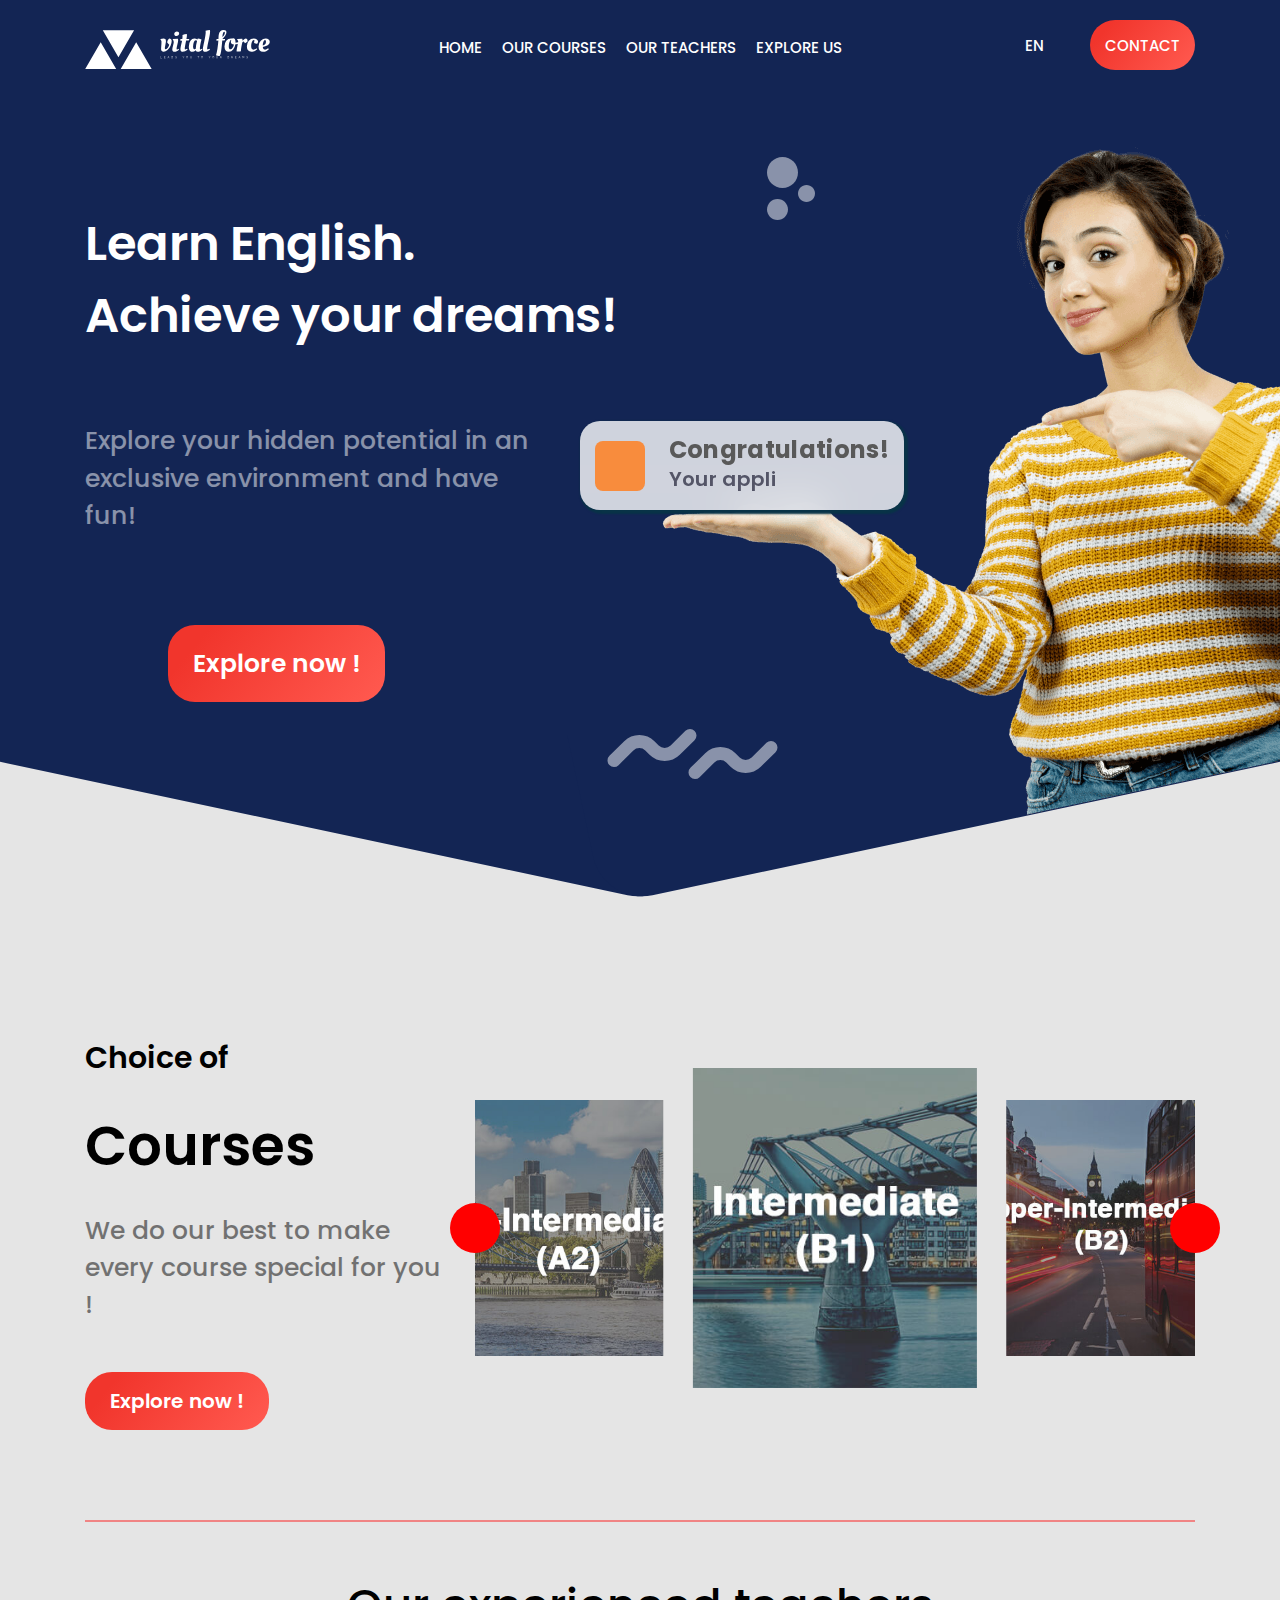
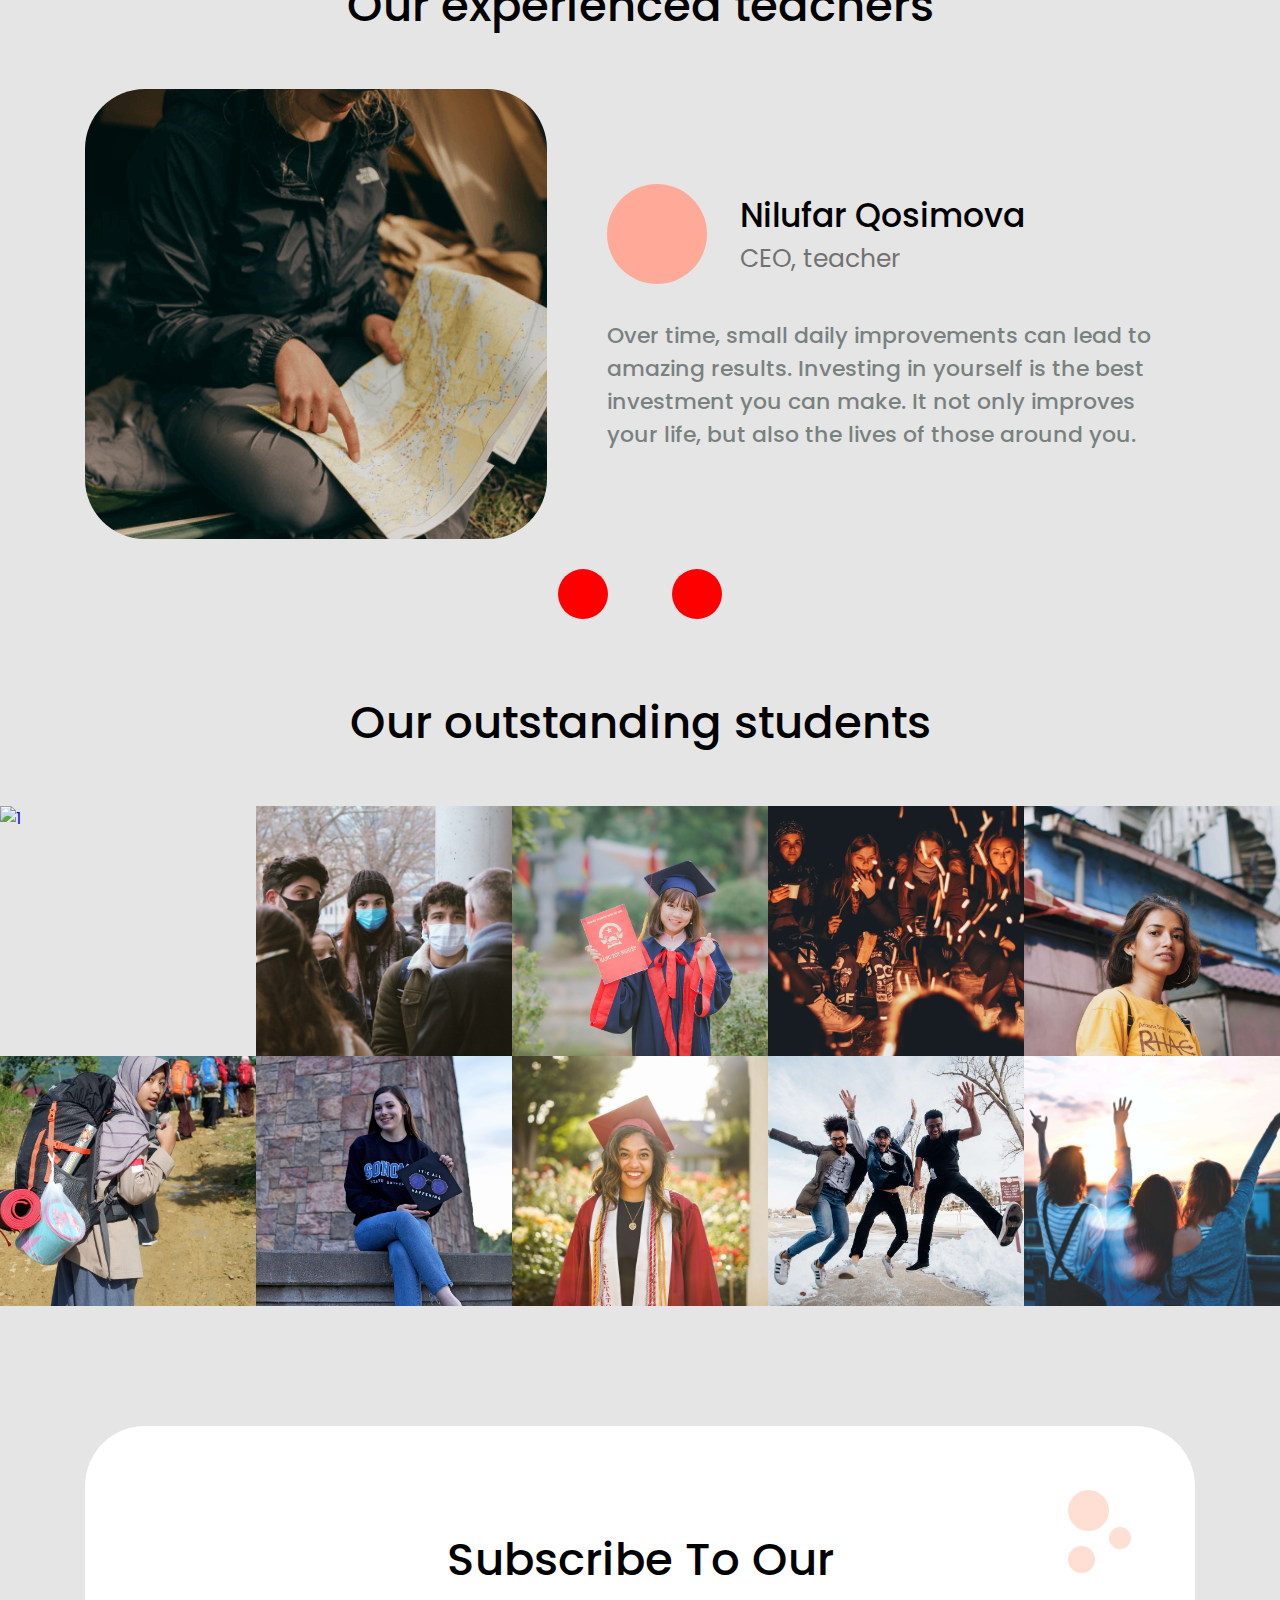
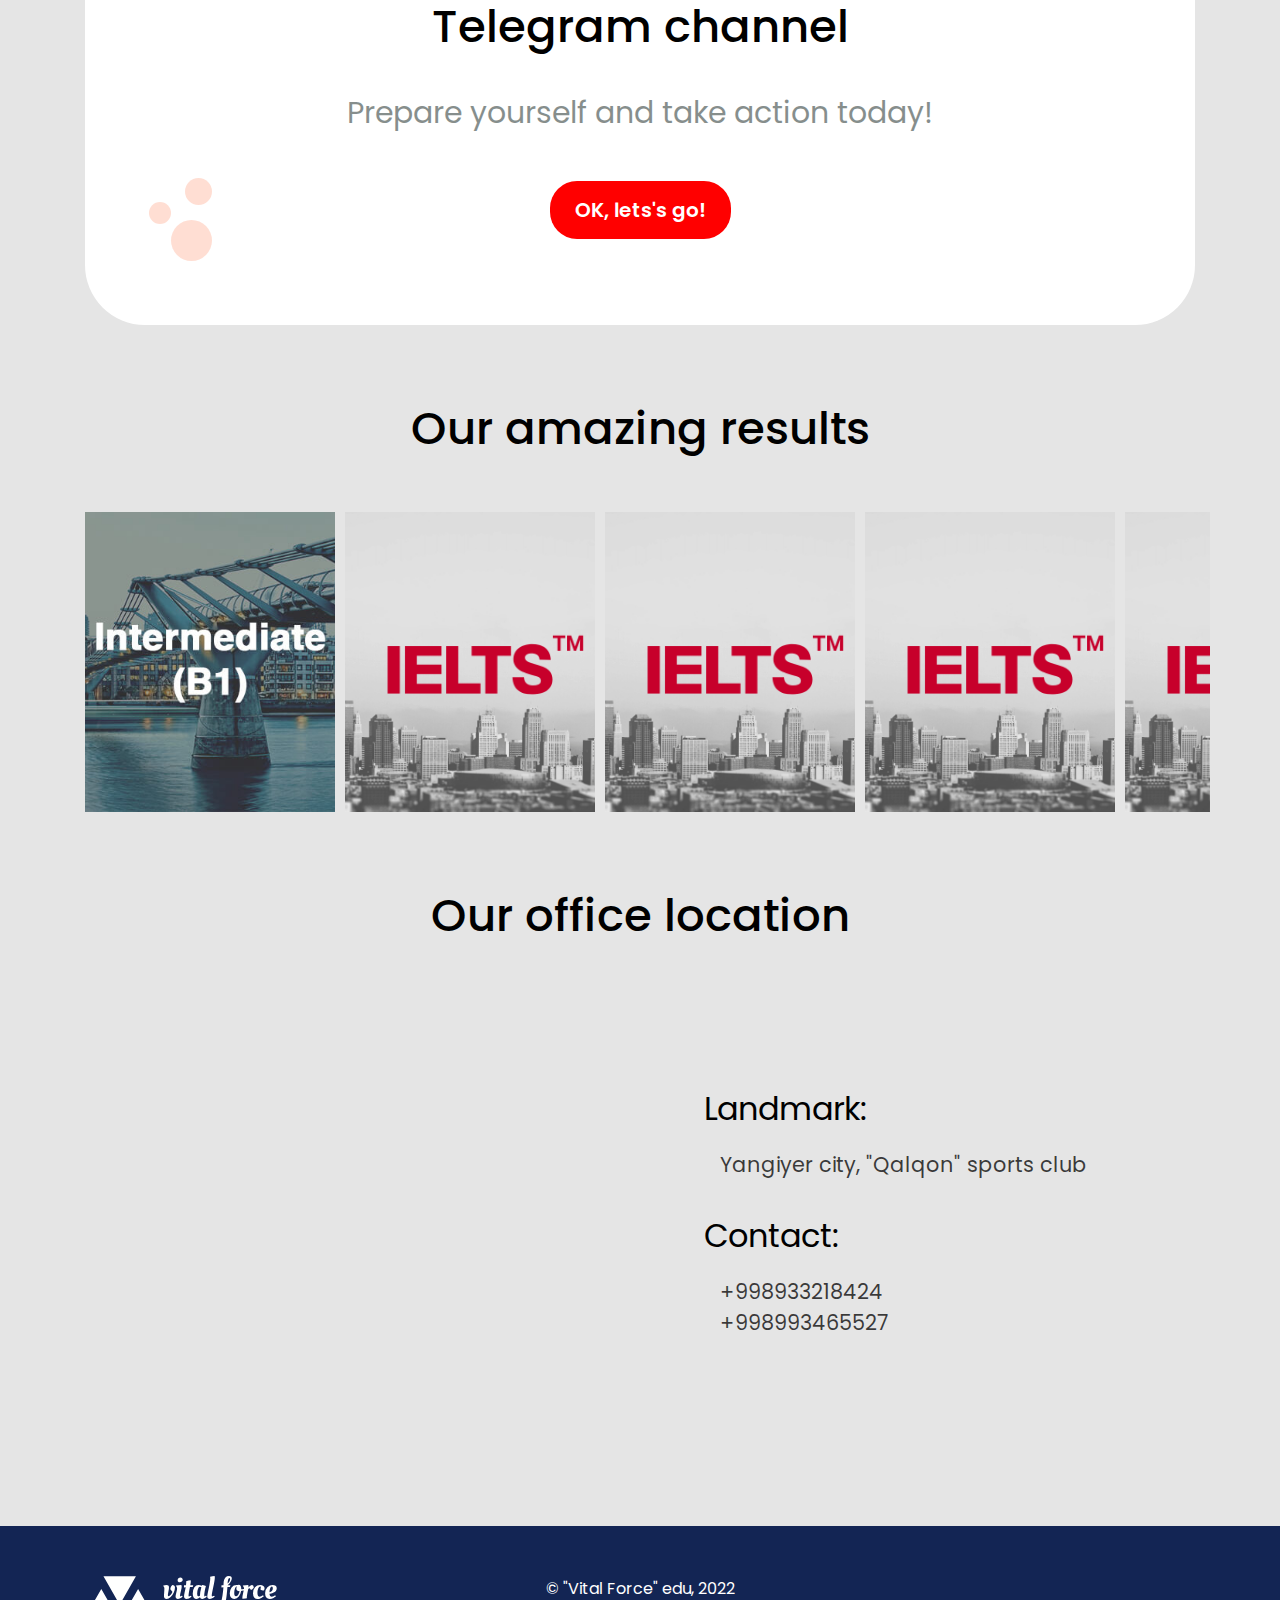
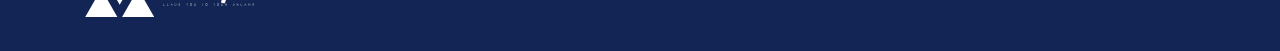
==== commit e0287700: "optimized" ====
--- a/index.html
+++ b/index.html
@@ -13,7 +13,7 @@
     <!-- font awesome -->
     <script src="https://kit.fontawesome.com/e7b8e12aee.js" crossorigin="anonymous"></script>
     <!-- Custom styles -->
-    <link rel="stylesheet" href="main.css">
+    <link rel="stylesheet" href="main.min.css">
     <link rel="shortcut icon" href="./images/logo/ico.png" type="image/x-icon">
 </head>
 
--- a/main.min.css
+++ b/main.min.css
@@ -0,0 +1 @@
+*{margin:0;padding:0;box-sizing:border-box;font-family:"Poppins",sans-serif;scroll-behavior:smooth}ul,a{list-style:none;text-decoration:none}.container{padding:0 15px;margin:0 auto}body{background-color:#e5e5e5}.heading{font-weight:500;font-size:45px;line-height:67px;text-align:center;padding-bottom:50px}::-webkit-scrollbar{width:5px}::-webkit-scrollbar-thumb{background:#132554;border-radius:10%}::-webkit-scrollbar-thumb:hover{background:#ff584e}.modal{display:none}header{background:#132554;color:#fff;padding-top:43px}header nav{position:fixed;top:0;left:0;width:100vw;padding:20px 0;z-index:6;background-color:#132554;font-size:15px;font-weight:500;transition:top 500ms}header nav .navbar-wrapper{display:grid;grid-template-columns:16.666666% 1fr 16.66666%;justify-content:space-between;align-items:center}header nav .navbar-wrapper .navbar-left a{width:100%;height:50px;display:block;padding:10px 0;overflow:hidden}header nav .navbar-wrapper .navbar-middle .navbar-nav{display:grid;grid-template-columns:repeat(4,auto);align-items:center;gap:20px;justify-content:center}header nav .navbar-wrapper .navbar-middle .navbar-nav li{position:relative}header nav .navbar-wrapper .navbar-middle .navbar-nav li>a{display:block;padding-top:10px;line-height:22px}header nav .navbar-wrapper .navbar-middle .navbar-nav li>a::after{content:"";display:block;opacity:0;width:100%;height:4px;background-color:#c4c4c4;border-radius:100px}header nav .navbar-wrapper .navbar-middle .navbar-nav li>a:hover{transform:scale(1.1);transition:400ms}header nav .navbar-wrapper .navbar-middle .navbar-nav li>a:hover::after{transition:400ms;opacity:1}header nav .navbar-wrapper .navbar-middle .navbar-nav #navbar-dropdown{transform:scale(0);z-index:5;position:absolute;top:105%;left:-50%;width:-webkit-max-content;width:-moz-max-content;width:max-content;padding:15px 2rem;border-radius:1rem;background:#132554}header nav .navbar-wrapper .navbar-middle .navbar-nav #navbar-dropdown li>a{padding:4px 0;text-align:center}header nav .navbar-wrapper .navbar-middle .navbar-nav #navbar-dropdown li>a::after{display:none}header nav .navbar-wrapper .navbar-middle .navbar-nav .navbar-dropdown-toggler:hover #navbar-dropdown{transform:scale(1);transition:300ms}header nav .navbar-wrapper .navbar-right{display:grid;grid-template-columns:auto auto;align-items:center;gap:20px}header nav .navbar-wrapper .navbar-right .language{position:relative;text-transform:uppercase;display:flex;align-items:center;justify-content:center;cursor:pointer}header nav .navbar-wrapper .navbar-right .language .fa-globe{display:block;font-size:24px;padding:0 5px}header nav .navbar-wrapper .navbar-right .language .fa-sort-down{font-size:10px}header nav .navbar-wrapper .navbar-right .language:hover #lang_dropdown{transform:scale(1);transition:400ms}header nav .navbar-wrapper .navbar-right #lang_dropdown{transform:scale(0);z-index:5;position:absolute;top:100%;right:0;padding:15px 40%;background:#132554;border-radius:1rem}header nav .navbar-wrapper .navbar-right #lang_dropdown li{padding:4px 0}header nav .navbar-wrapper .navbar-right #lang_dropdown li:hover{transition:400ms;transform:scale(1.3)}header nav .navbar-wrapper .navbar-right #lang_dropdown li:hover a{color:#ff584e}header nav .navbar-wrapper .navbar-right .contact-btn{display:flex;justify-content:center;align-items:center;cursor:pointer;background:linear-gradient(129.54deg,#f1352c 15.57%,#ff584e 95.03%),#ffffff;border-radius:100px;color:#fff;outline:none;border:none;height:50px}header nav .navbar-wrapper .navbar-right .burger{display:none}header nav a{color:#fff;text-transform:uppercase}header .hero_section{padding-top:50px;position:relative;overflow-x:clip}header .hero_section .hero-wrapper{display:grid;grid-template-columns:50% 1fr;grid-template-rows:642px;gap:20px}header .hero_section .hero-wrapper .hero-left{padding-top:115px}header .hero_section .hero-wrapper .hero-left h2{font-size:55px;line-height:82.5px;font-weight:600}header .hero_section .hero-wrapper .hero-left p{font-size:25px;font-weight:500;opacity:.5;padding-right:20%;line-height:37.5px;margin:70px 0 90px 0}header .hero_section .hero-wrapper .hero-left .more-btn{background:linear-gradient(129.54deg,#f1352c 15.57%,#ff584e 95.03%);border-radius:27px;font-weight:600;font-size:25px;color:#fff;line-height:37px;border:none;padding:15px 25px;cursor:pointer;display:inline-block;margin:0 0 50px 15%;padding:20px 25px}header .hero_section .hero-wrapper .hero-left .more-btn:active{transition:100ms;transform:scale(.95)}header .hero_section .hero-wrapper .hero-right{position:relative}header .hero_section .hero-wrapper .hero-right .message-box{width:-webkit-max-content;width:-moz-max-content;width:max-content;padding:15px;background:rgba(255,255,255,.8);box-shadow:2px 2px 2px 2px #083347;-webkit-backdrop-filter:blur(20px);backdrop-filter:blur(20px);border-radius:20px;display:flex;align-items:center;position:absolute;left:-15%;bottom:35%;z-index:2}header .hero_section .hero-wrapper .hero-right .message-box .icon{background:#f88c3d;width:50px;height:50px;margin-right:24px;border-radius:8px;display:flex;align-items:center;justify-content:center}header .hero_section .hero-wrapper .hero-right .message-box .icon i{font-size:30px}header .hero_section .hero-wrapper .hero-right .message-box .message{letter-spacing:.02em;line-height:180%}header .hero_section .hero-wrapper .hero-right .message-box .message h2{font-weight:700;font-size:24px;color:#595959}header .hero_section .hero-wrapper .hero-right .message-box .message span{font-size:20px;color:#545567;font-weight:600}header .hero_section .hero-wrapper .hero-right img{position:absolute;bottom:-13.5%}header .hero_section .hero-wrapper .hero-right .dot{position:absolute;top:10%;left:20%}header .hero_section .hero-wrapper .hero-right .wave{position:absolute;bottom:-7%;left:-10%}header .hero_section .taglik{position:absolute;bottom:-79px;display:grid;grid-template-columns:50% 50%;z-index:-1;height:180px;width:100%}header .hero_section .taglik .side{position:relative}header .hero_section .taglik .side span{position:absolute;width:900px;height:180px;background-color:#132554}header .hero_section .taglik .side span.left{right:-65px;border-radius:0 0 50px;transform:rotate(12deg)}header .hero_section .taglik .side span.right{left:-65px;border-radius:0 0 0 50px;transform:rotate(-12deg)}#courses{padding:300px 0 100px 0}#courses .courses-wrapper{display:grid;grid-template-columns:33.3333% 1fr;align-items:center;gap:20px}#courses .courses-wrapper .courses-left h3{font-weight:600;font-size:30px;line-height:45px}#courses .courses-wrapper .courses-left h2{margin:25px 0;font-weight:600;font-size:55px;line-height:82px}#courses .courses-wrapper .courses-left p{font-weight:500;font-size:25px;line-height:37px;opacity:.5;margin-bottom:60px}#courses .courses-wrapper .courses-left .more-btn{background:linear-gradient(129.54deg,#f1352c 15.57%,#ff584e 95.03%);border-radius:27px;font-weight:600;font-size:20px;color:#fff;line-height:37px;border:none;padding:15px 25px;cursor:pointer}#courses .courses-wrapper .courses-left .more-btn:active{transition:100ms;transform:scale(.95)}#courses .courses-wrapper .courses-right .carousel{width:100%;margin:0 auto;position:relative;display:flex;align-items:center;justify-content:center}#courses .courses-wrapper .courses-right .carousel .carousel-items{overflow:hidden;position:relative;width:100%;height:320px}#courses .courses-wrapper .courses-right .carousel .carousel-items .carousel-item{position:absolute;top:50%;transform:translate(-50%,-50%);transition:500ms;width:26.3157894737%;height:256px;z-index:-1}#courses .courses-wrapper .courses-right .carousel .carousel-items .carousel-item img{width:100%;height:100%;-o-object-fit:cover;object-fit:cover}#courses .courses-wrapper .courses-right .carousel .carousel-items .carousel-item.active{width:39.4736842105%;height:320px;z-index:5}#courses .courses-wrapper .courses-right .carousel .carousel-items .carousel-item.opacity{opacity:0}#courses .courses-wrapper .courses-right .carousel .carousel-items-arrow,#courses .courses-wrapper .courses-right .carousel .our_work_button{position:absolute;top:50%;transform:translate(-50%,-50%);width:50px;height:50px;border-radius:50%;background:red;cursor:pointer;display:flex;align-items:center;justify-content:center;color:#fff;font-size:1.5rem}#courses .courses-wrapper .courses-right .carousel .carousel-items-arrow i,#courses .courses-wrapper .courses-right .carousel .our_work_button i{pointer-events:none}#courses .courses-wrapper .courses-right .carousel .carousel-items-arrow.arrow-prev,#courses .courses-wrapper .courses-right .carousel .our_work_button.arrow-prev{left:0%}#courses .courses-wrapper .courses-right .carousel .carousel-items-arrow.arrow-next,#courses .courses-wrapper .courses-right .carousel .our_work_button.arrow-next{left:100%}.section-divider .divider-wrapper{position:relative}.section-divider .divider-wrapper hr{border:none;background-color:rgba(255,0,0,.425);height:2px;width:100%}.section-divider .divider-wrapper i{position:absolute;top:0;right:-2px;color:#ff584e;font-size:4vw}#teachers{padding:50px 0 70px}#teachers .teachers-wrapper{position:relative}#teachers .teachers-wrapper .teacher-item{left:-100vw;width:100%;top:0;position:absolute;display:grid;grid-template-columns:41.6% 50%;align-items:center;gap:60px;transition:700ms}#teachers .teachers-wrapper .teacher-item.active{left:0;z-index:2}#teachers .teachers-wrapper .teacher-item .teacher-left img{height:450px;width:100%;border-radius:60px;-o-object-fit:cover;object-fit:cover}#teachers .teachers-wrapper .teacher-item .teacher-right .teacher-info{padding:35px 0 35px 0;display:flex;align-items:center}#teachers .teachers-wrapper .teacher-item .teacher-right .teacher-info .avatar{overflow:hidden;width:100px;height:100px;border-radius:50%;background-color:#fa9;margin-right:33px}#teachers .teachers-wrapper .teacher-item .teacher-right .teacher-info .avatar img{height:100%;-o-object-fit:cover;object-fit:cover}#teachers .teachers-wrapper .teacher-item .teacher-right .teacher-info .name{font-weight:500;font-size:33px;line-height:49px}#teachers .teachers-wrapper .teacher-item .teacher-right .teacher-info .position{font-weight:400;font-size:25px;line-height:37px;opacity:.5}#teachers .teachers-wrapper .teacher-item .teacher-right .teacher-quote{font-weight:500;font-size:22px;line-height:33px;color:#0f1f1c;padding-bottom:35px;opacity:.5}#teachers .teachers-wrapper .teacher-item .teacher-right .stars i{font-size:59px;color:#ffd336}#teachers .controls{padding-top:480px;display:flex;justify-content:center}#teachers .controls .teachers-control{width:50px;height:50px;border-radius:50%;background:red;cursor:pointer;display:flex;align-items:center;justify-content:center;color:#fff;font-size:1.5rem;margin:0 2rem}#teachers .controls .teachers-control i{pointer-events:none}#teachers .controls .teachers-control.arrow-prev{left:0%}#teachers .controls .teachers-control.arrow-next{left:100%}#teachers .controls .teachers-control:active{transition:200ms;transform:scale(.85)}#students{padding:0 0 70px}#students .students-wrapper{display:grid;grid-template-columns:repeat(auto-fit,minmax(250px,1fr))}#students .students-wrapper .student{overflow:hidden;height:250px}#students .students-wrapper .student:hover{transition:300ms;transform:scale(1.1)}#students .students-wrapper .student img{width:100%;height:100%;-o-object-fit:cover;object-fit:cover}#students .students-btn{display:none}#subscribe{padding:50px 0 70px}#subscribe .subscribe-wrapper{position:relative;padding:100px 0;background-color:#fff;text-align:center;border-radius:60px}#subscribe .subscribe-wrapper::before{content:"";display:block;position:absolute;top:4rem;right:4rem;background:url(./images/bubbles.svg);width:63px;height:83px}#subscribe .subscribe-wrapper::after{content:"";display:block;position:absolute;bottom:4rem;left:4rem;background:url(./images/bubbles.svg);width:63px;height:83px;transform:rotate(180deg)}#subscribe .subscribe-wrapper h2{padding:0;width:40%;margin:auto}#subscribe .subscribe-wrapper p{padding:30px 0 60px 0;font-size:30px;line-height:45px;color:#0f1f1c;opacity:.5}#subscribe .subscribe-wrapper a{background:linear-gradient(129.54deg,#f1352c 15.57%,#ff584e 95.03%);border-radius:27px;font-weight:600;font-size:20px;color:#fff;line-height:37px;border:none;padding:15px 25px;cursor:pointer;line-height:30px;background:red}#subscribe .subscribe-wrapper a:active{transition:100ms;transform:scale(.95)}#results{padding-bottom:70px}#results .container{overflow:hidden}#results .results-wrapper{position:relative;height:300px}#results .results-wrapper a{position:absolute;top:0;display:block;-webkit-animation:slide 15s infinite linear;animation:slide 15s infinite linear;width:250px;height:300px}#results .results-wrapper a img{width:100%;height:100%;-o-object-fit:cover;object-fit:cover}#contact{padding-bottom:70px}#contact .contact-wrapper{display:grid;grid-template-columns:50% 1fr;gap:4rem}#contact .contact-wrapper .contact-left{border-radius:3rem;overflow:hidden}#contact .contact-wrapper .contact-right{display:flex;justify-content:center;flex-direction:column}#contact .contact-wrapper .contact-right p{font-size:2rem;margin-bottom:1rem}#contact .contact-wrapper .contact-right div{font-size:1.3rem;margin-bottom:2rem;display:flex;align-items:center}#contact .contact-wrapper .contact-right div i{color:#ff584e;font-size:2rem;margin-right:1rem}#contact .contact-wrapper .contact-right div span{color:rgba(0,0,0,.753)}#contact .contact-wrapper .contact-right div span#contact-text{width:10%;display:inline-block}footer{background:#132554;padding:50px 0;position:relative}footer .footer-wrapper .logo{position:absolute;width:15%;top:40%}footer .footer-wrapper .copyright{text-align:center;color:#fff}footer .footer-wrapper .top{position:absolute;right:10%;font-size:2rem;color:#fff;top:28%;cursor:pointer}@-webkit-keyframes slide{0%{transform:translate(0)}50%{transform:translate(-440%)}100%{transform:translate(0)}}@keyframes slide{0%{transform:translate(0)}50%{transform:translate(-440%)}100%{transform:translate(0)}}@media (max-width:576px){header nav{padding:1rem!important}header nav .navbar-wrapper .navbar-left a{width:130px!important;padding-top:1rem}header .hero_section .hero-wrapper{grid-template-rows:350px!important}header .hero_section .hero-wrapper .hero-left{padding-top:unset!important}header .hero_section .hero-wrapper .hero-left p{font-size:1.2rem!important;padding-right:30vw!important;padding-left:5%;margin:45px 0 0 0!important}header .hero_section .hero-wrapper .hero-left .more-btn{background:linear-gradient(129.54deg,#f1352c 15.57%,#ff584e 95.03%);border-radius:27px;font-weight:600;font-size:.9rem;color:#fff;line-height:37px;border:none;padding:15px 25px;cursor:pointer;bottom:-70px!important;left:20px!important;z-index:3}header .hero_section .hero-wrapper .hero-left .more-btn:active{transition:100ms;transform:scale(.95)}header .hero_section .hero-wrapper .hero-right .message-box{left:-85vw!important;bottom:26px}header .hero_section .hero-wrapper .hero-right .message-box .icon{width:35px!important;height:35px!important}header .hero_section .hero-wrapper .hero-right .message-box .message h2{font-size:1rem!important;line-height:.7rem}header .hero_section .hero-wrapper .hero-right .message-box .message span{font-size:0.8rem!important}header .hero_section .hero-wrapper .hero-right img{bottom:-31%;left:-70vw!important;width:400px!important}header .hero_section .hero-wrapper .hero-right .dot{left:-60px!important;width:30px!important}header .hero_section .hero-wrapper .hero-right .wave{bottom:-35%!important;left:-90vw!important}#courses .courses-wrapper .courses-left h2{padding-bottom:1rem!important}#courses .courses-wrapper .courses-left p{line-height:unset!important}.section-divider{display:none}#teachers{padding:0 0 30px!important}#teachers .teachers-wrapper .teacher-item{grid-template-columns:30% 1fr!important;grid-template-rows:200px!important}#teachers .teachers-wrapper .teacher-item .teacher-left img{height:150px!important;border-radius:1rem!important}#teachers .teachers-wrapper .teacher-item .teacher-right .teacher-info{padding:0 0 2vw 0!important}#teachers .teachers-wrapper .teacher-item .teacher-right .teacher-quote{font-size:2.6vw!important;padding-bottom:0!important}#teachers .teachers-wrapper .teacher-item .teacher-right .stars i{font-size:20px!important}#teachers .controls{padding-top:220px!important}#students .heading{padding-bottom:1rem!important}#students .students-wrapper .student{height:200px!important}#subscribe{padding:10px 0 50px!important}#subscribe .subscribe-wrapper{padding:50px 0!important;border-radius:10px!important}#subscribe .subscribe-wrapper::before{right:1.2rem!important;top:15px}#subscribe .subscribe-wrapper::after{left:2rem!important}#subscribe .subscribe-wrapper h2{width:80vw!important}#subscribe .subscribe-wrapper p{font-size:1rem!important}#subscribe .subscribe-wrapper a{font-size:1rem;padding:7px 15px;border-radius:.9rem}#results{padding-bottom:30px!important}#results .heading{padding-bottom:1.2rem!important}#results .results-wrapper{height:250px}#results .results-wrapper a{width:250px;height:250px}#contact{padding-bottom:0.5rem!important}#contact .heading{padding-bottom:1.2rem}#contact .contact-wrapper{grid-template-columns:100%!important}#contact .contact-wrapper .contact-right p{text-align:center}#contact .contact-wrapper .contact-right div{margin-bottom:1rem!important;font-size:4vw!important}footer{padding:30px 0}footer .footer-wrapper .logo{width:24%!important;top:33px!important}footer .footer-wrapper .top{font-size:1.5rem}footer .footer-wrapper .copyright{font-size:.8rem;padding-left:2rem}}@media (max-width:768px){.container{width:auto}.modal{z-index:8;position:fixed;background-color:#000;top:0;bottom:0;left:0;right:0}.modal.active{display:block}.modal i{position:absolute;right:2rem;top:2rem;font-size:3rem;color:#fff}.modal .navbar-nav{height:100%;padding-top:25%;display:flex;flex-direction:column;align-items:center}.modal .navbar-nav li{padding:.5rem 0;font-size:1.5rem}.modal .navbar-nav li a{color:#fff;text-transform:capitalize}.heading{font-size:5.5vw;line-height:unset}header{padding-top:50px}header nav{padding:1rem 1rem}header nav .navbar-wrapper{grid-template-columns:50% 50%}header nav .navbar-wrapper .navbar-left a{width:70%;padding-bottom:unset}header nav .navbar-wrapper .navbar-middle{display:none}header nav .navbar-wrapper .navbar-right{grid-template-columns:auto auto;justify-content:end}header nav .navbar-wrapper .navbar-right .language .fa-globe{font-size:1.7rem}header nav .navbar-wrapper .navbar-right .language .fa-sort-down{font-size:1.2rem}header nav .navbar-wrapper .navbar-right #lang_dropdown{padding:20px 50%}header nav .navbar-wrapper .navbar-right .contact-btn{display:none}header nav .navbar-wrapper .navbar-right .burger{display:block;font-size:1.8rem}header .hero_section .hero-wrapper{grid-template-columns:99% 1fr;grid-template-rows:470px;gap:unset}header .hero_section .hero-wrapper .hero-left{position:relative;padding-top:30px}header .hero_section .hero-wrapper .hero-left h2{font-size:7vw;line-height:unset;text-align:center}header .hero_section .hero-wrapper .hero-left p{font-size:1.3rem;padding-right:30vw;padding-left:5%;line-height:unset;margin:60px 0 0 0}header .hero_section .hero-wrapper .hero-left .more-btn{background:linear-gradient(129.54deg,#f1352c 15.57%,#ff584e 95.03%);border-radius:27px;font-weight:600;font-size:1rem;color:#fff;line-height:37px;border:none;padding:15px 25px;cursor:pointer;margin:unset;padding:5px 25px;position:absolute;bottom:-50px;left:55px}header .hero_section .hero-wrapper .hero-left .more-btn:active{transition:100ms;transform:scale(.95)}header .hero_section .hero-wrapper .hero-right .message-box{padding:5px 10px;border-radius:10px;left:-69vw;bottom:13.3%}header .hero_section .hero-wrapper .hero-right .message-box .icon{width:40px;height:40px;margin-right:10px;border-radius:5px}header .hero_section .hero-wrapper .hero-right .message-box .icon i{font-size:25px}header .hero_section .hero-wrapper .hero-right .message-box .message{letter-spacing:unset;line-height:unset}header .hero_section .hero-wrapper .hero-right .message-box .message h2{padding-top:5px;font-size:1.1rem;line-height:.7rem}header .hero_section .hero-wrapper .hero-right .message-box .message span{font-size:1rem}header .hero_section .hero-wrapper .hero-right img{bottom:-28.9%;left:-60vw;width:470px}header .hero_section .hero-wrapper .hero-right .dot{top:0;left:-40px;width:50px}header .hero_section .hero-wrapper .hero-right .wave{bottom:-20%;left:-80vw;height:2rem}#courses{padding:200px 0 50px 0}#courses .courses-wrapper{grid-template-columns:100%;grid-template-rows:auto auto;gap:50px}#courses .courses-wrapper .courses-left{text-align:center}#courses .courses-wrapper .courses-left h3{font-size:5vw;line-height:unset}#courses .courses-wrapper .courses-left h2{margin:0;font-size:7vw;line-height:2rem;padding-bottom:2rem}#courses .courses-wrapper .courses-left p{font-size:4vw;line-height:2rem;margin-bottom:35px}#courses .courses-wrapper .courses-left .more-btn{background:linear-gradient(129.54deg,#f1352c 15.57%,#ff584e 95.03%);border-radius:27px;font-weight:600;font-size:16px;color:#fff;line-height:37px;border:none;padding:15px 25px;cursor:pointer}#courses .courses-wrapper .courses-left .more-btn:active{transition:100ms;transform:scale(.95)}#courses .courses-wrapper .courses-right .carousel .carousel-items{height:200px}#courses .courses-wrapper .courses-right .carousel .carousel-items .carousel-item{height:160px}#courses .courses-wrapper .courses-right .carousel .carousel-items-arrow,#courses .courses-wrapper .courses-right .carousel .our_work_button{width:50px;height:50px;border-radius:50%;background:red;cursor:pointer;display:flex;align-items:center;justify-content:center;color:#fff;font-size:1.5rem;width:40px;height:40px;font-size:1rem}#courses .courses-wrapper .courses-right .carousel .carousel-items-arrow i,#courses .courses-wrapper .courses-right .carousel .our_work_button i{pointer-events:none}#courses .courses-wrapper .courses-right .carousel .carousel-items-arrow.arrow-prev,#courses .courses-wrapper .courses-right .carousel .our_work_button.arrow-prev{left:0%}#courses .courses-wrapper .courses-right .carousel .carousel-items-arrow.arrow-next,#courses .courses-wrapper .courses-right .carousel .our_work_button.arrow-next{left:100%}#courses .courses-wrapper .courses-right .carousel .carousel-items-arrow.arrow-prev,#courses .courses-wrapper .courses-right .carousel .our_work_button.arrow-prev{left:1%}#courses .courses-wrapper .courses-right .carousel .carousel-items-arrow.arrow-next,#courses .courses-wrapper .courses-right .carousel .our_work_button.arrow-next{left:99%}#teachers{padding:50px 0 50px}#teachers .heading{padding-bottom:10px}#teachers .teachers-wrapper .teacher-item{grid-template-columns:43% 50%;grid-template-rows:300px;gap:20px}#teachers .teachers-wrapper .teacher-item .teacher-left img{height:250px;border-radius:70px}#teachers .teachers-wrapper .teacher-item .teacher-right .teacher-info{padding:0 0 1vw 0}#teachers .teachers-wrapper .teacher-item .teacher-right .teacher-info .avatar{width:45px;height:45px;margin-right:5px}#teachers .teachers-wrapper .teacher-item .teacher-right .teacher-info .avatar img{height:100%}#teachers .teachers-wrapper .teacher-item .teacher-right .teacher-info .name{font-size:3vw;line-height:1rem}#teachers .teachers-wrapper .teacher-item .teacher-right .teacher-info .position{font-size:2.5vw;line-height:unset}#teachers .teachers-wrapper .teacher-item .teacher-right .teacher-quote{font-size:2.2vw;max-height:200px;overflow:scroll;text-overflow:clip;line-height:unset;padding-bottom:7px}#teachers .teachers-wrapper .teacher-item .teacher-right .stars i{font-size:25px}#teachers .controls{padding-top:300px;z-index:5}#students .students-btn{display:block;background:linear-gradient(129.54deg,#f1352c 15.57%,#ff584e 95.03%);border-radius:27px;font-weight:600;font-size:1rem;color:#fff;line-height:37px;border:none;padding:15px 25px;cursor:pointer;padding:.1rem 2rem;border-radius:1rem;margin:2rem auto -2rem auto;width:-webkit-max-content;width:-moz-max-content;width:max-content}#students .students-btn:active{transition:100ms;transform:scale(.95)}#subscribe{padding:10px 0 60px}#subscribe .subscribe-wrapper{padding:100px 0;border-radius:50px}#subscribe .subscribe-wrapper::before{right:5rem;width:32px;height:41px;background-size:cover}#subscribe .subscribe-wrapper::after{left:5rem;width:32px;height:41px;background-size:cover}#subscribe .subscribe-wrapper h2{font-size:5vw;width:50%}#subscribe .subscribe-wrapper p{font-size:20px;line-height:unset}#subscribe .subscribe-wrapper a{line-height:unset;background:red}#contact{padding-bottom:50px}#contact .contact-wrapper{grid-template-columns:55% 1fr;gap:1rem}#contact .contact-wrapper .contact-left{border-radius:1rem}#contact .contact-wrapper .contact-left iframe{height:300px}#contact .contact-wrapper .contact-right p{font-size:1.6rem;margin-bottom:0}#contact .contact-wrapper .contact-right div{font-size:1.2rem}footer .footer-wrapper .logo{width:22%;top:41%}}@media (max-width:992px) and (min-width:768px){.container{width:720px}header nav{font-size:.7rem}header nav .navbar-wrapper .navbar-left a{padding:5px 0 0 0;display:flex;align-items:center}header nav .navbar-wrapper .navbar-middle .navbar-nav{gap:.8rem}header nav .navbar-wrapper .navbar-middle .navbar-nav li>a{padding-top:5px}header nav .navbar-wrapper .navbar-right{gap:.5rem}header nav .navbar-wrapper .navbar-right .contact-btn{padding:0 .2rem;border-radius:15px;height:30px}header .hero_section .hero-wrapper{grid-template-columns:70% 1fr;grid-template-rows:550px}header .hero_section .hero-wrapper .hero-left{padding-top:150px}header .hero_section .hero-wrapper .hero-left h2{font-size:2.3rem;line-height:unset}header .hero_section .hero-wrapper .hero-left p{font-size:20px;padding-right:35%;line-height:unset;margin:150px 0 20px 0}header .hero_section .hero-wrapper .hero-left .more-btn{background:linear-gradient(129.54deg,#f1352c 15.57%,#ff584e 95.03%);border-radius:27px;font-weight:600;font-size:20px;color:#fff;line-height:37px;border:none;padding:15px 25px;cursor:pointer;margin:10px 0 50px 0;padding:5px 15px}header .hero_section .hero-wrapper .hero-left .more-btn:active{transition:100ms;transform:scale(.95)}header .hero_section .hero-wrapper .hero-right .message-box{padding:5px 15px;border-radius:10px;left:-210%;bottom:33%}header .hero_section .hero-wrapper .hero-right .message-box .icon{width:45px;height:45px;margin-right:15px}header .hero_section .hero-wrapper .hero-right .message-box .icon i{font-size:25px}header .hero_section .hero-wrapper .hero-right .message-box .message{letter-spacing:unset;line-height:unset}header .hero_section .hero-wrapper .hero-right .message-box .message h2{font-weight:700;font-size:1.2rem}header .hero_section .hero-wrapper .hero-right .message-box .message span{font-size:1.1rem}header .hero_section .hero-wrapper .hero-right img{position:absolute;bottom:-23.5%;left:-180%}header .hero_section .hero-wrapper .hero-right .dot{top:10%;left:-80%;width:2rem}header .hero_section .hero-wrapper .hero-right .wave{bottom:-15%;left:-110%;height:2rem}.heading{font-size:35px;line-height:unset}#courses{padding:200px 0 80px 0}#courses .courses-wrapper{grid-template-columns:30% 1fr;gap:20px}#courses .courses-wrapper .courses-left h3{font-size:20px;line-height:unset}#courses .courses-wrapper .courses-left h2{margin:5px 0;font-size:35px;line-height:unset}#courses .courses-wrapper .courses-left p{font-size:20px;line-height:unset}#courses .courses-wrapper .courses-left .more-btn{background:linear-gradient(129.54deg,#f1352c 15.57%,#ff584e 95.03%);border-radius:27px;font-weight:600;font-size:15px;color:#fff;line-height:37px;border:none;padding:15px 25px;cursor:pointer;padding:8px 20px;width:100%}#courses .courses-wrapper .courses-left .more-btn:active{transition:100ms;transform:scale(.95)}#teachers{padding:50px 0 50px}#teachers .teachers-wrapper .teacher-item{grid-template-columns:43% 50%;gap:40px}#teachers .teachers-wrapper .teacher-item .teacher-left img{height:340px;border-radius:80px}#teachers .teachers-wrapper .teacher-item .teacher-right .teacher-info{padding:0 0 20px 0}#teachers .teachers-wrapper .teacher-item .teacher-right .teacher-info .avatar{width:60px;height:60px;margin-right:15px}#teachers .teachers-wrapper .teacher-item .teacher-right .teacher-info .avatar img{height:100%}#teachers .teachers-wrapper .teacher-item .teacher-right .teacher-info .name{font-size:24px;line-height:unset}#teachers .teachers-wrapper .teacher-item .teacher-right .teacher-info .position{font-size:18px;line-height:unset}#teachers .teachers-wrapper .teacher-item .teacher-right .teacher-quote{font-size:18px;line-height:unset;padding-bottom:15px}#teachers .teachers-wrapper .teacher-item .teacher-right .stars i{font-size:25px}#teachers .controls{padding-top:380px}#subscribe{padding:10px 0 60px}#subscribe .subscribe-wrapper{padding:100px 0;border-radius:50px}#subscribe .subscribe-wrapper::before{right:5rem;width:32px;height:41px;background-size:cover}#subscribe .subscribe-wrapper::after{left:5rem;width:32px;height:41px;background-size:cover}#subscribe .subscribe-wrapper h2{font-size:30px;width:50%}#subscribe .subscribe-wrapper p{font-size:20px;line-height:unset}#subscribe .subscribe-wrapper a{line-height:unset;background:red}#contact{padding-bottom:50px}#contact .contact-wrapper .contact-left{border-radius:1rem}#contact .contact-wrapper .contact-left iframe{height:350px}#contact .contact-wrapper .contact-right p{font-size:1.6rem}#contact .contact-wrapper .contact-right div{font-size:1.2rem}}@media (max-width:1200px) and (min-width:992px){.container{width:960px}header .hero_section .hero-wrapper{grid-template-columns:55% 1fr}header .hero_section .hero-wrapper .hero-left{padding-top:100px}header .hero_section .hero-wrapper .hero-left h2{font-size:3rem;line-height:unset}header .hero_section .hero-wrapper .hero-left p{margin:70px 0 80px 0}header .hero_section .hero-wrapper .hero-left .more-btn{margin:0 0 50px 10%}header .hero_section .hero-wrapper .hero-right .message-box{left:-18%;bottom:36%}header .hero_section .hero-wrapper .hero-right img{bottom:-12%}.heading{font-size:35px}}@media (max-width:1400px) and (min-width:1200px){.container{width:1140px}header .hero_section .hero-wrapper .hero-left h2{font-size:3rem;line-height:unset}.student:nth-last-child(1){display:none}.student:nth-last-child(2){display:none}}@media (min-width:1401px){.container{width:1320px}}